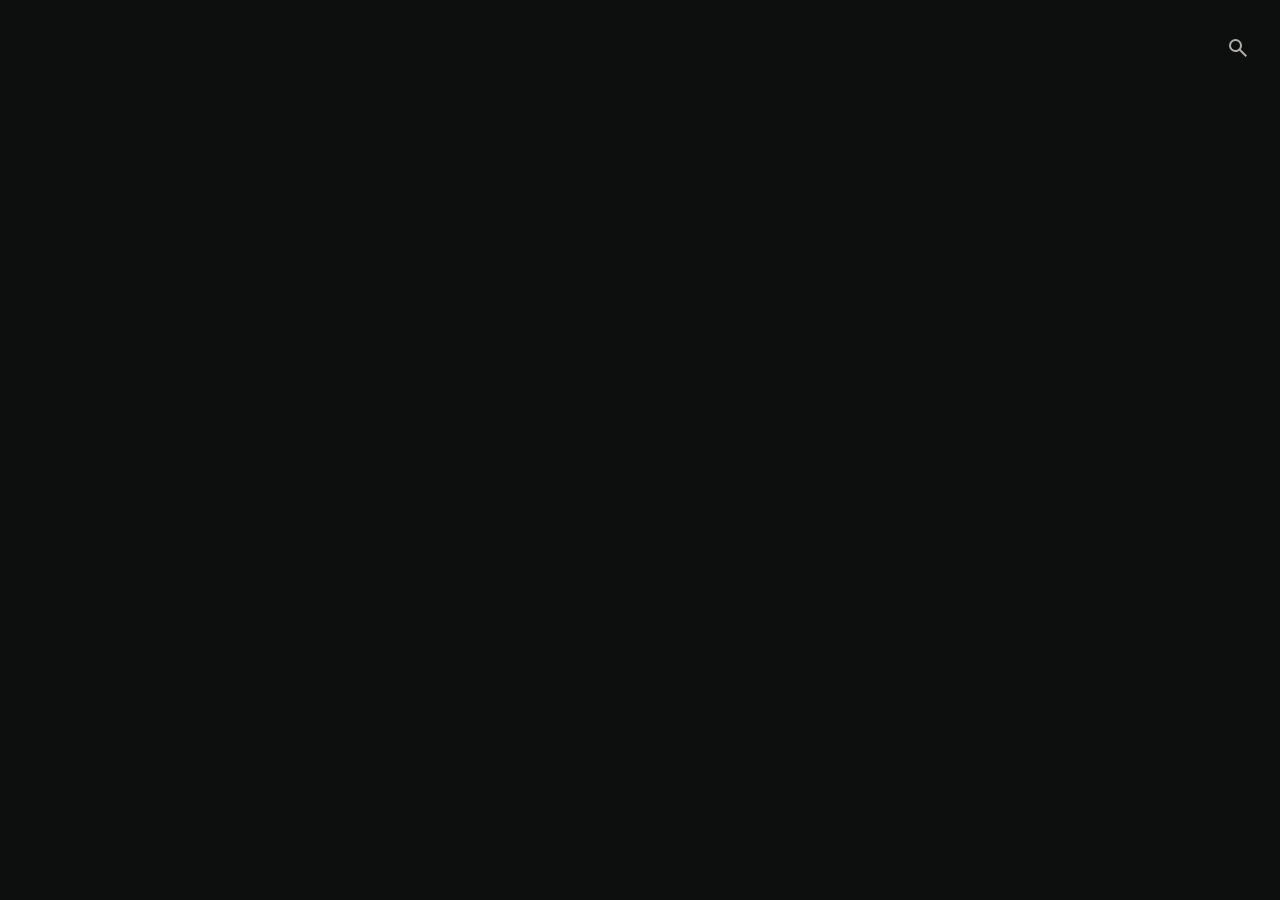
==== src/index.html @ 0e6a684a "Rename project to OhMySwipeDeck" ====
<!DOCTYPE html>

<head>
    <title>OhMySwipeDeck</title>
    <link rel="icon" type="image/png" href="icons/icon16.png" sizes="16x16">
    <link rel="icon" type="image/png" href="icons/icon32.png" sizes="32x32">
    <link rel="icon" type="image/png" href="icons/icon48.png" sizes="48x48">
    <link rel="icon" type="image/png" href="icons/icon96.png" sizes="96x96">
    <meta charset="utf-8">
    <meta content="user-scalable=no, initial-scale=1, maximum-scale=1, minimum-scale=1, width=device-width"
          name="viewport">
    <link href="css/flexCarousel.min.css" rel="stylesheet" type="text/css">
    <link href="css/coloris.min.css" rel="stylesheet" type="text/css">
    <link href="css/index.css" rel="stylesheet" type="text/css">
    <link href="css/settings.css" rel="stylesheet" type="text/css">
</head>

<body>
<!--
<div id="foldersContainer" style="position:absolute; top:0; left:0"><span id="folders"></span><a title="Add Folder" class="tile folderTitle" style="padding-left: 12px; font-size: large; transform: matrix(1, 0, 0, 1, 0, 0);">+</a></div>
-->
<div class="folders" id="foldersContainer">
    <div class="folders-content">
        <div id="folders" class="folders"></div>
    </div>
    <a id="addFolderButton" title="Add Folder">
        <svg id="addFolderIcon" xmlns="http://www.w3.org/2000/svg" viewBox="0 0 24 24" width="24" height="24"><path d="M12.75 2.25a.75.75 0 0 0-1.5 0v9h-9a.75.75 0 0 0 0 1.5h9v9a.75.75 0 0 0 1.5 0v-9h9a.75.75 0 0 0 0-1.5h-9v-9Z"></path></svg>
    </a>
    
    <!-- Header controls container -->
    <div class="header-controls">
        <div class="searchIcon" id="searchBtn">
            <svg xmlns="http://www.w3.org/2000/svg" height="24px" viewBox="0 -960 960 960" width="24px" fill="#e3e3e3"><path d="M784-120 532-372q-30 24-69 38t-83 14q-109 0-184.5-75.5T120-580q0-109 75.5-184.5T380-840q109 0 184.5 75.5T640-580q0 44-14 83t-38 69l252 252-56 56ZM380-400q75 0 127.5-52.5T560-580q0-75-52.5-127.5T380-760q-75 0-127.5 52.5T200-580q0 75 52.5 127.5T380-400Z"/></svg>
        </div>
        
        <div class="settingsIcon" id="settingsBtn">
            <svg class="gear" xmlns="http://www.w3.org/2000/svg" height="24px" viewBox="0 -960 960 960" width="24px" fill="#e3e3e3"><path class="gear" d="M440-120v-240h80v80h320v80H520v80h-80Zm-320-80v-80h240v80H120Zm160-160v-80H120v-80h160v-80h80v240h-80Zm160-80v-80h400v80H440Zm160-160v-240h80v80h160v80H680v80h-80Zm-480-80v-80h400v80H120Z"/></svg>
        </div>
        
        <div id="clock"></div>
    </div>
</div>

<div id="searchContainer" class="expandable-search">
    <div class="search-icon-container">
        <svg class="search-icon-expanded" xmlns="http://www.w3.org/2000/svg" height="24px" viewBox="0 -960 960 960" width="24px" fill="#e3e3e3"><path d="M784-120 532-372q-30 24-69 38t-83 14q-109 0-184.5-75.5T120-580q0-109 75.5-184.5T380-840q109 0 184.5 75.5T640-580q0 44-14 83t-38 69l252 252-56 56ZM380-400q75 0 127.5-52.5T560-580q0-75-52.5-127.5T380-760q-75 0-127.5 52.5T200-580q0 75 52.5 127.5T380-400Z"/></svg>
    </div>
    <input type="text" id="searchInput" data-locale-placeholder="searchPlaceholder" placeholder="Search...">
    <span id="closeSearch" class="searchCloseBtn">&times;</span>
</div>

<!-- swipe deck content injected here -->
<div class="tileContainer" id="tileContainer">

</div>

<!-- context menus -->
<div class="menu" id="contextMenu">
    <ul class="menu-options">
        <li class="menu-option" id="newTab"><svg xmlns="http://www.w3.org/2000/svg" height="18px" viewBox="0 -960 960 960" width="18px" fill="currentColor"><path d="M200-120q-33 0-56.5-23.5T120-200v-560q0-33 23.5-56.5T200-840h280v80H200v560h560v-280h80v280q0 33-23.5 56.5T760-120H200Zm188-212-56-56 372-372H560v-80h280v280h-80v-144L388-332Z"/></svg><span class="menu-label" data-locale="newTab">Open in new tab</span></li>
        <li class="menu-option" id="newBackgroundTab"><span class="menu-icon-spacer"></span><span class="menu-label" data-locale="newBackgroundTab">Open in background tab</span></li>
        <li class="menu-option" id="newWin"><span class="menu-icon-spacer"></span><span class="menu-label" data-locale="newWin">Open in new window</span></li>
        <li class="menu-option" id="newPrivate"><span class="menu-icon-spacer"></span><span class="menu-label" data-locale="newPrivate">Open in new private window</span></li>
        <li class="menu-separator"></li>
        <li class="menu-option" id="edit"><svg xmlns="http://www.w3.org/2000/svg" height="18px" viewBox="0 -960 960 960" width="18px" fill="currentColor"><path d="M200-200h57l391-391-57-57-391 391v57Zm-80 80v-170l528-527q12-11 26.5-17t30.5-6q16 0 31 6t26 18l55 56q12 11 17.5 26t5.5 30q0 16-5.5 30.5T817-647L290-120H120Zm640-584-56-56 56 56Zm-141 85-28-29 57 57-29-28Z"/></svg><span class="menu-label" data-locale="edit">Edit</span></li>
        <li class="menu-option" id="refresh"><svg xmlns="http://www.w3.org/2000/svg" height="18px" viewBox="0 -960 960 960" width="18px" fill="currentColor"><path d="M480-160q-134 0-227-93t-93-227q0-134 93-227t227-93q69 0 132 28.5T720-690v-110h80v280H520v-80h168q-32-56-87.5-88T480-720q-100 0-170 70t-70 170q0 100 70 170t170 70q77 0 139-44t87-116h84q-28 106-114 173t-196 67Z"/></svg><span class="menu-label" data-locale="refresh">Refresh Thumbnails</span></li>
        <li class="menu-separator"></li>
        <li class="menu-option" id="delete"><svg xmlns="http://www.w3.org/2000/svg" height="18px" viewBox="0 -960 960 960" width="18px" fill="currentColor"><path d="M280-120q-33 0-56.5-23.5T200-200v-520h-40v-80h200v-40h240v40h200v80h-40v520q0 33-23.5 56.5T680-120H280Zm400-600H280v520h400v-520ZM360-280h80v-360h-80v360Zm160 0h80v-360h-80v360ZM280-720v520-520Z"/></svg><span class="menu-label" data-locale="delete">Delete</span></li>
    </ul>
</div>

<div class="menu" id="folderMenu">
    <ul class="menu-options">
        <li class="menu-option" id="editFolder"><svg xmlns="http://www.w3.org/2000/svg" height="18px" viewBox="0 -960 960 960" width="18px" fill="currentColor"><path d="M200-200h57l391-391-57-57-391 391v57Zm-80 80v-170l528-527q12-11 26.5-17t30.5-6q16 0 31 6t26 18l55 56q12 11 17.5 26t5.5 30q0 16-5.5 30.5T817-647L290-120H120Zm640-584-56-56 56 56Zm-141 85-28-29 57 57-29-28Z"/></svg><span class="menu-label" data-locale="editFolder">Edit Folder...</span></li>
        <li class="menu-option" id="deleteFolder"><svg xmlns="http://www.w3.org/2000/svg" height="18px" viewBox="0 -960 960 960" width="18px" fill="currentColor"><path d="M280-120q-33 0-56.5-23.5T200-200v-520h-40v-80h200v-40h240v40h200v80h-40v520q0 33-23.5 56.5T680-120H280Zm400-600H280v520h400v-520ZM360-280h80v-360h-80v360Zm160 0h80v-360h-80v360ZM280-720v520-520Z"/></svg><span class="menu-label" data-locale="remove">Remove</span></li>
    </ul>
</div>

<div class="menu" id="settingsMenu">
    <ul class="menu-options">
        <li class="menu-option" id="newDial"><span class="menu-label" data-locale="newDial">New Site...</span></li>
        <li class="menu-option" id="newFolder"><span class="menu-label" data-locale="newFolder">New Folder...</span></li>
        <li class="menu-separator"></li>
        <li class="menu-option" id="openAll"><span class="menu-label" data-locale="openAll">Open all</span></li>
        <li class="menu-separator"></li>
        <li class="menu-option" id="refreshAll"><span class="menu-label" data-locale="refreshAll">Refresh All Thumbnails...</span></li>
        <li class="menu-separator"></li>
        <li class="menu-option" id="openSettings"><span class="menu-label" data-locale="settings">Settings...</span></li>
    </ul>
</div>

<!-- tile modal window -->
<div class="modal" id="tileModal">
    <div class="modal-content" id="tileModalContent">
        <form action="" class="tileForm">
            <div class="formItem"><label data-locale="tileTitle" for="modalTitle">Title</label></div>
            <div class="formItem"><input id="modalTitle" type="text"><div class="inputBorder"></div></div>
            <div class="formItem"><label data-locale="address" for="modalURL">Address</label></div>
            <div class="formItem"><input id="modalURL" type="text"><div class="inputBorder"></div></div>

            <input accept="image/*" class="settingsCtl" id="modalImgFile" type="file">

            <div class="formItem" id="modalImgContainer"></div>

            <div id="imageUrlContainer" class="formItem">
                <input id="modalImageURLInput" type="text" placeholder="Enter Image URL ...">
                <span id="closeImgUrlBtn" class="inputCloseBtn">&times;</span>
                <div class="inputBorder"></div>
                <button id="fetchImageButton" class="actionSecondary" ><svg xmlns="http://www.w3.org/2000/svg" height="24px" viewBox="0 -960 960 960" width="24px" fill="currentColor"><path d="M440-280h80v-160h160v-80H520v-160h-80v160H280v80h160v160Zm40 200q-83 0-156-31.5T197-197q-54-54-85.5-127T80-480q0-83 31.5-156T197-763q54-54 127-85.5T480-880q83 0 156 31.5T763-763q54 54 85.5 127T880-480q0 83-31.5 156T763-197q-54 54-127 85.5T480-80Zm0-80q134 0 227-93t93-227q0-134-93-227t-227-93q-134 0-227 93t-93 227q0 134 93 227t227 93Zm0-320Z"/></svg></button>
            </div>
            
            <div class="buttonContainer" id="modalBtnContainer">
                
                <div class="formItem">
                    <button class="action" id="modalImgBtn">
                        <svg xmlns="http://www.w3.org/2000/svg" height="24px" viewBox="0 -960 960 960" width="24px" fill="#e3e3e3"><path d="M440-320v-326L336-542l-56-58 200-200 200 200-56 58-104-104v326h-80ZM240-160q-33 0-56.5-23.5T160-240v-120h80v120h480v-120h80v120q0 33-23.5 56.5T720-160H240Z"/></svg>
                        <span data-locale="image">Image</span>
                    </button>
                </div>
                <div class="formItem">
                    <button class="action" id="modalImgUrlBtn">
                        <svg xmlns="http://www.w3.org/2000/svg" height="24px" viewBox="0 -960 960 960" width="24px" fill="#e3e3e3"><path d="M440-280H280q-83 0-141.5-58.5T80-480q0-83 58.5-141.5T280-680h160v80H280q-50 0-85 35t-35 85q0 50 35 85t85 35h160v80ZM320-440v-80h320v80H320Zm200 160v-80h160q50 0 85-35t35-85q0-50-35-85t-85-35H520v-80h160q83 0 141.5 58.5T880-480q0 83-58.5 141.5T680-280H520Z"/></svg>
                        <span data-locale="imageURL">Image URL</span>
                    </button>
                </div>
                <div class="formItem">
                    <button class="action" id="modalBgColorPickerBtn" >
                        <svg id="modalBgColorPreview" xmlns="http://www.w3.org/2000/svg" height="24px" viewBox="100 -860 760 760" width="24px" fill="#FFFFFF"><path stroke="#888888" stroke-width="30" d="M480-200q-117 0-198.5-81.5T200-480q0-117 81.5-198.5T480-760q117 0 198.5 81.5T760-480q0 117-81.5 198.5T480-200Z"/></svg>
                        <input class="settingsCtl" id="modalBgColorPickerInput" type="text" data-coloris value="#FFFFFF">
                    <span data-locale="bgColor">BG Color</span>
                    </button>
                    
                </div>
                

            </div> 
            
            <div class="buttonContainer">
                <div class="formItem">
                    <button class="close" data-locale="cancel">Cancel</button>
                </div>
                <div class="formItem ">
                    <button class="save" data-locale="save" id="modalSave">Save</button>
                </div>
            </div>  
        </form>
    </div>
</div>

<!-- create site modal window -->
<div class="modal" id="createDialModal">
    <div class="modal-content" id="createDialModalContent">
        <form action="" class="tileForm">
            <div class="formItem"><label data-locale="address" for="createDialModalURL">Address</label></div>
            <div class="formItem"><input id="createDialModalURL" type="text"></div>
            <div class="formItem"><p style="color:grey;"><em data-locale="captureMessage">This will temporarily open the
                site in a new tab to capture the image</em></p></div>
            <div class="formItem">
                <button class="save" data-locale="addTo" id="createDialModalSave">Add to OhMySwipeDeck</button>
            </div>
            <div class="formItem">
                <button class="close" data-locale="cancel">Cancel</button>
            </div>
        </form>
    </div>
</div>

<!-- create folder modal window -->
<div class="modal" id="createFolderModal">
    <div class="modal-content" id="createFolderModalContent">
        <form action="" class="tileForm">
            <div class="formItem"><label data-locale="name" for="createFolderModalName">Name</label></div>
            <div class="formItem"><input id="createFolderModalName" type="text"></div>
            <div class="formItem">
                <button class="save" data-locale="createFolder" id="createFolderModalSave">Create Folder</button>
            </div>
            <div class="formItem">
                <button class="close" data-locale="cancel">Cancel</button>
            </div>
        </form>
    </div>
</div>

<!-- edit folder modal window -->
<div class="modal" id="editFolderModal">
    <div class="modal-content" id="editFolderModalContent">
        <form action="" class="tileForm">
            <div class="formItem"><label data-locale="name" for="editFolderModalName">Name</label></div>
            <div class="formItem"><input id="editFolderModalName" type="text"></div>
            <div class="formItem">
                <button class="save" data-locale="save" id="editFolderModalSave">Save</button>
            </div>
            <div class="formItem">
                <button class="close" data-locale="cancel">Cancel</button>
            </div>
        </form>
    </div>
</div>

<!-- delete folder modal confirmation window -->
<div class="modal" id="deleteFolderModal">
    <div class="modal-content" id="deleteFolderModalContent">
        <form action="" class="tileForm">
            <div id="deleteFolderModalName"></div>

            <div class="formItem"><br/><label data-locale="confirmDelete">Are you sure you want to permanently remove
                this folder?</label><br/><br/></div>
            <div class="formItem">
                <button class="delete" data-locale="delete" id="deleteFolderModalSave">Delete</button>
            </div>
            <div class="formItem">
                <button class="close" data-locale="cancel">Cancel</button>
            </div>
        </form>
    </div>
</div>

<!-- refresh all thumbnails modal window -->
<div class="modal" id="refreshAllModal">
    <div class="modal-content" id="refreshAllModalContent">

        <div class="formItem" style=" padding: 0 20px;">
            <h3 data-locale="refreshAllTitle">Refresh All Thumbnails?</h3>
            <p data-locale="refreshAllMessage">This will fetch new images for all the items on this page. It may take a while!<br/><br/>Note: This process runs in the background. Screenshots are not taken in this mode.</p>
        </div>

        <div class="formItem">
            <button class="save" data-locale="continue" id="refreshAllModalSave">Continue</button>
        </div>
        <div class="formItem">
            <button class="close" data-locale="cancel">Cancel</button>
        </div>

    </div>
</div>

<!-- import/export modal window -->
<div class="modal" id="importExportModal">
    <div class="modal-content" id="importExportModalContent">
        <form action="" class="tileForm">
            <div id="importExportModalName"><strong data-locale="importExportTitle">Import / Export Settings</strong><span class="close closeBtn">✕</span></div>

            <div class="formItem"><br/><label data-locale="importExport">
                This will backup or restore OhMySwipeDeck settings and thumbnails. Note, all deck items are managed by the
                browser as bookmarks. Make sure they are backed up separately via the bookmarks manager or sync. WARNING:
                Importing will replace your current settings.
            </label><br/><br/><span id="statusMessage"></span><br></div>

            <div class="formItem importExportForm">
                <input type="file" id="importFile" class="settingsCtl" accept="application/json">
                <label for="importFile" class="fileInput button delete" data-locale="import" id="importFileLabel">Import...</label>

            </div>
            <div class="formItem">
                <a id="exportBtn" class="button settingsCtl save disabled" data-locale="export">Export</a>
            </div>
        </form>
    </div>
</div>

<div id="toast">
    <svg height="30px" id="loader-1" viewBox="0 0 50 50" width="30px"
         x="0px" xml:space="preserve" xmlns="http://www.w3.org/2000/svg" y="0px">
  <path d="M25.251,6.461c-10.318,0-18.683,8.365-18.683,18.683h4.068c0-8.071,6.543-14.615,14.615-14.615V6.461z"
        fill="#000"/>
  </svg>
    <span id="toastContent"></span></div>

<!-- settings nav -->
<div class="sidenav" id="sidenav">
    <div class="settings" id="settingsDiv">
        <h1 data-locale="settingsTitle">Settings</h1>

        <button id="closeSettingsBtn" class="closeBtn" title="Close Settings">&times;</button>

        <div class='row'>
            <div class='column'>
                <label data-locale="themeMode">Theme</label>
            </div>
            <div class='column controls'>
                <select class="settingsCtl" id="themeMode" name="themeMode">
                    <option value="system" data-locale="optionThemeSystem">Match system</option>
                    <option value="dark" data-locale="optionThemeDark">Dark</option>
                    <option value="light" data-locale="optionThemeLight">Light</option>
                </select>
            </div>
        </div>

        <div class='row'>
            <div class='column'>
                <label data-locale="wallpaper">Wallpaper</label>
            </div>
            <div class='column controls'>
                <label class="switch">
                    <input checked class="settingsCtl" id="wallpaper" type="checkbox">
                    <span class="slider round settingsCtl"></span>
                </label>
            </div>
        </div>
        <div class='row' id="previewContainer">
            <div class='column'>
            </div>
            <div class='column controls' style="position: relative;">
                <img id="preview" src="#">
                <div id="previewOverlay"></div>
                <input accept="image/*" class="settingsCtl" id="file" type="file">
                <!--<label for="file" class="settingsCtl" data-locale="browse">Browse...</label>-->
                <!--<a id="resetWallpaper" href="#">Reset</a>-->
            </div>
        </div>
        <div id='switchesContainer'>

            <div class='row' id="backgroundColorContainer">
                <div class='column'>
                    <label data-locale="backgroundColor">Background Color</label>
                </div>
                <div class='column controls'>
                    <div id="color-picker-wrapper">
                        <input class="settingsCtl" id="color-picker" type="color">
                    </div>
                </div>
            </div>
            <div class='row'>
                <div class='column'>
                    <label data-locale="textColor">Text Color</label>
                </div>
                <div class='column controls'>
                    <div id="textColor-picker-wrapper">
                        <input class="settingsCtl" id="textColor-picker" type="color">
                    </div>
                </div>
            </div>
            <div class='row'>
                <div class='column'>
                    <label data-locale="dialRatio">Tile Ratio</label>
                </div>
                <div class='column controls'>
                    <select class="settingsCtl" id="dialRatio" name="dialRatio">
                        <option value="square" data-locale="optionSquare">Square</option>
                        <option value="wide" data-locale="optionWide">Wide</option>
                        <option value="flow" data-locale="optionFlow">Flow</option>
                    </select>
                </div>
            </div>
            <div class='row'>
                <div class='column'>
                    <label data-locale="dialSize">Tile Size</label>
                </div>
                <div class='column controls'>
                    <select class="settingsCtl" id="dialSize" name="dialSize">
                        <option value="xx-small" data-locale="optionXXSmall">XX-Small</option>
                        <option value="x-small" data-locale="optionXSmall">X-Small</option>
                        <option value="small" data-locale="optionSmall">Small</option>
                        <option value="medium" data-locale="optionMedium">Medium</option>
                        <option value="large" data-locale="optionLarge">Large</option>
                        <option value="x-large" data-locale="optionXLarge">X-Large</option>
                        <option value="xx-large" data-locale="optionXXLarge">XX-Large</option>
                    </select>
                </div>
            </div>
            <div class='row'>
                <div class='column'>
                    <label data-locale="maxColumns">Max Columns</label>
                </div>
                <div class='column controls'>
                    <select class="settingsCtl" id="maxcols" name="maxcols">
                        <option value="100" data-locale="optionUnlimited">Unlimited</option>
                        <option value="10">10</option>
                        <option value="9">9</option>
                        <option value="8">8</option>
                        <option value="7">7</option>
                        <option value="6">6</option>
                        <option value="5">5</option>
                        <option value="4">4</option>
                        <option value="3">3</option>
                    </select>
                </div>
            </div>
            <div class='row'>
                <div class='column'>
                    <label data-locale="defaultSort">Default Sort</label>
                </div>
                <div class='column controls'>
                    <select class="settingsCtl" id="defaultSort" name="defaultSort">
                        <option value="last" data-locale="optionNewDialsLast">New sites last</option>
                        <option value="first" data-locale="optionNewDialsFirst">New sites first</option>
                    </select>
                </div>
            </div>
            <div class='row'>
                <div class='column'>
                    <label data-locale="defaultOpen">Default Open</label>
                </div>
                <div class='column controls'>
                    <select class="settingsCtl" id="defaultOpen" name="defaultOpen">
                        <option value="current" data-locale="optionOpenCurrent">Current tab</option>
                        <option value="newTab" data-locale="optionOpenNewTab">New tab</option>
                    </select>
                </div>
            </div>
            <div class='row' style="display:none">
                <div class='column'>
                    <label data-locale="largeTiles">Large Tiles</label>
                </div>
                <div class='column controls'>
                    <label class="switch">
                        <input checked class="settingsCtl" id="largeTiles" type="checkbox">
                        <span class="slider round settingsCtl"></span>
                    </label>
                </div>
            </div>
            <div class='row'>
                <div class='column'>
                    <label data-locale="remember">Remember Last Folder</label>
                </div>
                <div class='column controls'>
                    <label class="switch">
                        <input class="settingsCtl" id="rememberFolder" type="checkbox">
                        <span class="slider round settingsCtl"></span>
                    </label>
                </div>
            </div>
            <div class='row'>
                <div class='column'>
                    <label data-locale="clock">Clock</label>
                </div>
                <div class='column controls'>
                    <label class="switch">
                        <input class="settingsCtl" id="showClock" type="checkbox">
                        <span class="slider round settingsCtl"></span>
                    </label>
                </div>
            </div>
            <div class='row'>
                <div class='column'>
                    <label data-locale="labels">Labels</label>
                </div>
                <div class='column controls'>
                    <label class="switch">
                        <input checked class="settingsCtl" id="showTitles" type="checkbox">
                        <span class="slider round settingsCtl"></span>
                    </label>
                </div>
            </div>
            <div class='row'>
                <div class='column'>
                    <label data-locale="addSiteButton">Add Site Button</label>
                </div>
                <div class='column controls'>
                    <label class="switch">
                        <input checked class="settingsCtl" id="showCreateDial" type="checkbox">
                        <span class="slider round settingsCtl"></span>
                    </label>
                </div>
            </div>
            <div class='row'>
                <div class='column'>
                    <label data-locale="addFolderButton">Add Folder Button</label>
                </div>
                <div class='column controls'>
                    <label class="switch">
                        <input class="settingsCtl" id="showFolders" type="checkbox">
                        <span class="slider round settingsCtl"></span>
                    </label>
                </div>
            </div>
            <div class='row'>
                <div class='column'>
                    <label data-locale="settingsButton">Settings Button</label>
                </div>
                <div class='column controls'>
                    <label class="switch">
                        <input class="settingsCtl" id="showSettingsBtn" type="checkbox">
                        <span class="slider round settingsCtl"></span>
                    </label>
                </div>
            </div>
            <div class='row'>
                <div class='column'>
                    <label data-locale="searchButton">Search Button</label>
                </div>
                <div class='column controls'>
                    <label class="switch">
                        <input class="settingsCtl" id="showSearchBtn" type="checkbox">
                        <span class="slider round settingsCtl"></span>
                    </label>
                </div>
            </div>

            <hr>
            <div class='row'>
                <div class='column'>
                <label id="importExportBtn" data-locale="importExportLink" class="settingsCtl settingsLink" >Import and Export...</label>
                    </div>
            </div>
            <div class='row'>
                <div class='column'>
                    <label id="resetSettingsBtn" data-locale="resetSettings" class="settingsCtl settingsLink">Reset Settings</label>
                </div>
            </div>
            <div class='row'>
                <div class='column'>
                    <label id="help" data-locale="help" class="settingsCtl settingsLink" >Help</label>
                </div>
            </div>
        </div>


        <!--
        <hr>
        <div>
            <button id="saveBtn" class="settingsCtl" data-locale="save">Save</button>
        </div>
        <hr>
        <div id="settingsToast" data-locale="saveToast">Settings saved!</div>
        -->
    </div>
</div>

<script src="js/lib/Sortable.min.js"></script>
<script src="js/lib/TweenMax.min.js"></script>
<script src="js/lib/jquery-4.0.0.slim.min.js"></script>
<script src="js/lib/flexCarousel.min.js"></script>
<script src="js/lib/coloris.min.js"></script>
<script src="js/index.js"></script>
</body>
---- src/css/index.css ----
:root {
    --color: #f4f1e8;
    --surface-0: #0d0f0f;
    --surface-1: #141716;
    --surface-2: #1d211f;
    --surface-glass: rgba(22, 25, 23, 0.66);
    --surface-glass-strong: rgba(28, 32, 30, 0.82);
    --line-soft: rgba(244, 241, 232, 0.1);
    --line-bright: rgba(244, 241, 232, 0.2);
    --muted: rgba(244, 241, 232, 0.62);
    --accent: #b9f27d;
    --accent-2: #73d9c7;
    --accent-warm: #c7a879;
    --title-opacity: 1;
    --show-folders: none;
    --create-dial-display: block;
    --clock: none;
    --settings: none;
    --search: block;
    --columns: 100%;
    --image-scaling: contain;
    --dial-width: 178px;
    --dial-height: 118px;
    --dial-margin: 14px; /*todo: oops accidentally bumped this from 12 to 18 */
    --flow-dial-min-width: 112px;
    --flow-dial-max-width: 260px;
    --folder-rail-height: 56px;
    --folder-rail-radius: 28px;
    --folder-rail-padding-x: 0;
    --folder-rail-scroll-padding-x: 5px;
    --folder-tab-height: 38px;
    --folder-tab-radius: 19px;
    --folder-tab-padding-y: 7px;
    --folder-tab-padding-x: 14px;
    --folder-tab-active-height: 46px;
    --folder-tab-active-radius: 23px;
    --folder-tab-active-padding-y: 9px;
    --folder-tab-active-padding-x: 20px;
    --folder-tab-inner-inset: 2px;
    --folder-tab-gap: 5px;
    --folder-control-radius: 19px;
}

body.themeLight {
    --color: #17201b;
    --surface-0: #f4efe6;
    --surface-1: #fffaf1;
    --surface-2: #eadfce;
    --surface-glass: rgba(255, 250, 241, 0.68);
    --surface-glass-strong: rgba(255, 250, 241, 0.86);
    --line-soft: rgba(23, 32, 27, 0.12);
    --line-bright: rgba(23, 32, 27, 0.24);
    --muted: rgba(23, 32, 27, 0.56);
    --accent: #3f7d4e;
    --accent-2: #287d73;
    --accent-warm: #b17749;
    --folder-tab-height: 42px;
    --folder-tab-radius: 21px;
    --folder-tab-padding-y: 8px;
    --folder-tab-padding-x: 16px;
    --folder-tab-active-height: 44px;
    --folder-tab-active-radius: 22px;
    --folder-tab-active-padding-y: 8px;
    --folder-tab-active-padding-x: 18px;
}

/* Apply a smooth transition for the background image */
.thumb {
    transition: background-image 0.5s ease-in-out, background-color 0.5s ease-in-out;
    background-size: cover;
    background-position: center;
  }

.buttonContainer {
    display: flex;
    justify-content: space-between;
    margin: .6em 0;
}


@font-face {
    font-family: 'Noto Sans';
    src: url('../fonts/NotoSans-Regular.woff2') format('woff2');
    font-weight: 400;
    font-style: normal;
    font-display: swap;
}

@font-face {
    font-family: 'Noto Sans';
    src: url('../fonts/NotoSans-Light.woff2') format('woff2');
    font-weight: 300;
    font-style: normal;
    font-display: swap;
}

@font-face {
    font-family: 'Noto Sans';
    src: url('../fonts/NotoSans-Bold.woff2') format('woff2');
    font-weight: 700;
    font-style: normal;
    font-display: swap;
}

@font-face {
    font-family: 'Noto Sans';
    src: url('../fonts/NotoSans-ExtraLight.woff2') format('woff2');
    font-weight: 200;
    font-style: normal;
    font-display: swap;
}

@font-face {
    font-family: 'Noto Sans';
    src: url('../fonts/NotoSans-Medium.woff2') format('woff2');
    font-weight: 500;
    font-style: normal;
    font-display: swap;
}

html, body {
    margin: 0;
    width: 100%;
    height: 100%;
    overflow: hidden;
    display: flex;
    flex-direction: column;
}

body {
    background: var(--surface-0);
    background-size: cover;
    font-family: 'Noto Sans', sans-serif;
    font-size: small;
    -webkit-user-select: none;
    -moz-user-select: none;
    user-select: none;
}

.gradientBackground {
    position: relative;
    overflow: hidden;
    background:
        linear-gradient(rgba(244, 241, 232, 0.026) 1px, transparent 1px),
        linear-gradient(90deg, rgba(244, 241, 232, 0.02) 1px, transparent 1px),
        linear-gradient(135deg, rgba(199, 168, 121, 0.16) 0%, rgba(199, 168, 121, 0.02) 28%, transparent 48%),
        linear-gradient(215deg, rgba(115, 217, 199, 0.14) 0%, rgba(115, 217, 199, 0.02) 34%, transparent 58%),
        linear-gradient(180deg, #171917 0%, #0f1110 48%, #080909 100%);
    background-size: 56px 56px, 56px 56px, 100% 100%, 100% 100%, 100% 100%;
}

.gradientBackground::before {
    content: '';
    position: absolute;
    inset: 0;
    width: 100%;
    height: 100%;
    background:
        linear-gradient(rgba(244, 241, 232, 0.035) 1px, transparent 1px),
        linear-gradient(90deg, rgba(244, 241, 232, 0.025) 1px, transparent 1px);
    background-size: 56px 56px;
    -webkit-mask-image: linear-gradient(180deg, rgba(0, 0, 0, 0.58), rgba(0, 0, 0, 0.18) 68%, transparent);
    mask-image: linear-gradient(180deg, rgba(0, 0, 0, 0.58), rgba(0, 0, 0, 0.18) 68%, transparent);
    opacity: 0.42;
    z-index: -1;
}

.gradientBackground::after {
    content: '';
    position: absolute;
    inset: 0;
    pointer-events: none;
    background:
        repeating-linear-gradient(0deg, rgba(255, 255, 255, 0.018) 0, rgba(255, 255, 255, 0.018) 1px, transparent 1px, transparent 3px),
        linear-gradient(180deg, rgba(255, 255, 255, 0.035), transparent 24%);
    mix-blend-mode: soft-light;
    opacity: 0.32;
    z-index: -1;
}

body.themeLight.gradientBackground {
    background:
        linear-gradient(rgba(23, 32, 27, 0.035) 1px, transparent 1px),
        linear-gradient(90deg, rgba(23, 32, 27, 0.026) 1px, transparent 1px),
        linear-gradient(140deg, rgba(199, 168, 121, 0.3) 0%, rgba(199, 168, 121, 0.08) 28%, transparent 52%),
        linear-gradient(220deg, rgba(115, 217, 199, 0.2) 0%, rgba(115, 217, 199, 0.05) 34%, transparent 60%),
        linear-gradient(180deg, #fff9ee 0%, #f3eadc 50%, #e2d8c9 100%);
    background-size: 56px 56px, 56px 56px, 100% 100%, 100% 100%, 100% 100%;
}

body.themeLight.gradientBackground::before {
    background:
        linear-gradient(rgba(23, 32, 27, 0.03) 1px, transparent 1px),
        linear-gradient(90deg, rgba(23, 32, 27, 0.022) 1px, transparent 1px);
    background-size: 56px 56px;
    -webkit-mask-image: linear-gradient(180deg, rgba(0, 0, 0, 0.22), rgba(0, 0, 0, 0.1) 64%, transparent);
    mask-image: linear-gradient(180deg, rgba(0, 0, 0, 0.22), rgba(0, 0, 0, 0.1) 64%, transparent);
    opacity: 0.8;
}

body.themeLight.gradientBackground::after {
    background:
        repeating-linear-gradient(0deg, rgba(255, 255, 255, 0.18) 0, rgba(255, 255, 255, 0.18) 1px, transparent 1px, transparent 4px),
        linear-gradient(180deg, rgba(255, 255, 255, 0.5), transparent 32%);
    mix-blend-mode: soft-light;
    opacity: 0.58;
}

h1 {
    font-weight: 300;
    font-size: 2.5rem;
}

.helpText {
    font-size: 1.25rem;
    font-weight: 300;
    margin-block-start: 0.5em;
    margin-block-end: 0.5em;
    text-shadow: 1px 1px 2px rgba(0, 0, 0, 0.5); /* Add text shadow */
}

/* total width */
#tileContainer::-webkit-scrollbar {
    background-color: rgba(0,0,0,0.2);
    width: 7px;
}

/* background of the scrollbar except button or resizer */
#tileContainer::-webkit-scrollbar-track {
    background-color: transparent;
}

/* scrollbar itself */
#tileContainer::-webkit-scrollbar-thumb {
    background-color: rgba(255,255,255,0.4);
    border: 10px solid transparent;
}

/* set button(top and bottom of the scrollbar) */
#tileContainer::-webkit-scrollbar-button {
    display:none;
}

#tileContainer {
    flex-grow: 1;
    display: flex;
    justify-content: center;
    align-items: center;
    transition: opacity 150ms ease-in;
    overflow-x: hidden;
    overflow-y: auto;
    scrollbar-color: rgba(255,255,255,0.4) rgba(0,0,0,0.2);
    scrollbar-width: thin;
}

@media (max-width: 768px) {
    #tileContainer {
        padding: 0 2px;
    }
}

@media (min-width: 769px) and (max-width: 1920px) {
    #tileContainer {
        padding: 0 10px;
    }
}

@media (min-width: 1921px) and (max-width: 2560px) {
    #tileContainer {
        padding: 0 20px;
    }
}

@media (min-width: 2561px) {
    #tileContainer {
        padding: 0 40px;
    }
}

.container {
    display: flex;
    flex-wrap: wrap;
    align-items: center;
    align-content: safe center;
    justify-content: center;
    min-height: calc(100% - 78px);
    max-width: var(--columns);
    margin: auto;
    opacity: 0;
    transition: opacity 240ms;
}

#noBookmarks {
    justify-content: center;
    align-items: center;
    text-align: center;
    padding: 0 100px;
    color: var(--color);
    width: 100%;
    z-index: 0;
}

.default-content.helpText.cta {
    display: flex;
    align-items: center;
    justify-content: center;
    margin-top: 40px;
    font-weight: 400;
    opacity: 0.8;
}

.default-content.helpText.cta:hover {
    opacity: 1;
    transition: opacity 160ms ease;
}

.default-content.helpText.cta svg {
    margin-right: 8px; /* Adjust the spacing as needed */
    vertical-align: middle;
}

.cta-container {
    display: flex;
    gap: 40px;
    justify-content: center;
    align-items: center;
}

.hide {
    opacity: 0;
}

.folderTitle {
    --folder-title-radius: var(--folder-tab-radius);
    position: relative;
    isolation: isolate;
    display: inline-flex;
    align-items: center;
    justify-content: center;
    box-sizing: border-box;
    min-height: var(--folder-tab-height);
    opacity: 0.74;
    font-weight: 700;
    line-height: 1.1;
    letter-spacing: 0;
    transition: padding 180ms ease, margin 180ms ease, opacity 180ms ease, color 180ms ease, border-color 180ms ease, background 180ms ease, box-shadow 180ms ease, transform 180ms ease;
    padding: var(--folder-tab-padding-y) var(--folder-tab-padding-x);
    margin: 0 var(--folder-tab-gap);
    border: 1px solid transparent;
    border-radius: var(--folder-title-radius);
    overflow: hidden;
    white-space: nowrap;
    color: color-mix(in srgb, var(--color) 82%, transparent);
    flex: 0 0 auto;
    scroll-snap-align: center;
}

.folderTitle::before,
.folderTitle::after {
    content: "";
    position: absolute;
    pointer-events: none;
    opacity: 0;
    transition: opacity 180ms ease, transform 220ms ease, filter 220ms ease;
}

.folderTitle::before {
    inset: var(--folder-tab-inner-inset);
    z-index: 0;
    border-radius: calc(var(--folder-title-radius) - var(--folder-tab-inner-inset));
    background:
        radial-gradient(120% 92% at 24% 18%, rgba(255, 255, 255, 0.72), transparent 31%),
        radial-gradient(110% 78% at 76% 24%, rgba(255, 255, 255, 0.32), transparent 36%),
        linear-gradient(180deg, rgba(255, 255, 255, 0.32), rgba(255, 255, 255, 0.09) 48%, rgba(255, 255, 255, 0.24));
    border: 1px solid rgba(255, 255, 255, 0.22);
    box-shadow:
        inset 0 1px 2px rgba(255, 255, 255, 0.62),
        inset 0 -18px 26px rgba(255, 255, 255, 0.11);
}

.folderTitle::after {
    z-index: 1;
    top: 4px;
    left: 13%;
    right: 13%;
    height: 42%;
    border-radius: calc(var(--folder-title-radius) - 8px);
    background:
        radial-gradient(closest-side at 28% 36%, rgba(255, 255, 255, 0.88), transparent 74%),
        linear-gradient(180deg, rgba(255, 255, 255, 0.55), rgba(255, 255, 255, 0));
    filter: blur(7px);
    transform: translateY(-5px) scaleX(0.9);
}

.folderTitleText {
    position: relative;
    display: inline-block;
    z-index: 3;
}

.folderTitle:hover {
    opacity: 1;
    color: var(--color);
    background: color-mix(in srgb, var(--color) 8%, transparent);
    border-color: color-mix(in srgb, var(--color) 16%, transparent);
}

/* Keep folder targets stable while dragging; large hitboxes make Sortable feel detached. */
.folders-drag-active .folderTitle,
.folderRailDragging .folderTitle {
    transition: opacity 120ms ease, color 120ms ease, border-color 120ms ease, background 120ms ease, box-shadow 120ms ease, transform 120ms ease;
}

/* The specific folder title being hovered gets a brighter highlight */
.folders-drag-active .folderTitle.drag-hover {
    opacity: 1;
    transform: translateY(-1px) scale(1.04);
    background:
        linear-gradient(115deg, rgba(255, 255, 255, 0.22), rgba(255, 255, 255, 0.08)),
        var(--surface-glass);
    border-color: var(--line-bright);
    box-shadow:
        inset 0 1px 0 rgba(255, 255, 255, 0.34),
        0 14px 34px rgba(0, 0, 0, 0.22);
}

.activeFolder,
.scrubPreviewFolder {
    --folder-title-radius: var(--folder-tab-active-radius);
    opacity: 1;
    color: #ffffff;
    padding: var(--folder-tab-active-padding-y) var(--folder-tab-active-padding-x);
    min-height: var(--folder-tab-active-height);
    transform: none;
    background:
        linear-gradient(115deg, rgba(255, 255, 255, 0.34), rgba(255, 255, 255, 0.11) 46%, rgba(255, 255, 255, 0.24)),
        rgba(255, 255, 255, 0.16);
    border-color: rgba(255, 255, 255, 0.44);
    box-shadow:
        inset 0 1px 0 rgba(255, 255, 255, 0.68),
        inset 0 -2px 0 rgba(255, 255, 255, 0.24),
        inset 0 -26px 34px rgba(255, 255, 255, 0.1),
        0 1px 0 rgba(255, 255, 255, 0.18),
        0 18px 44px rgba(0, 0, 0, 0.22);
    -webkit-backdrop-filter: blur(22px) saturate(185%) brightness(1.08);
    backdrop-filter: blur(22px) saturate(185%) brightness(1.08);
    text-shadow: 0 1px 10px rgba(0, 0, 0, 0.16);
}

.activeFolder::before,
.activeFolder::after,
.scrubPreviewFolder::before,
.scrubPreviewFolder::after {
    opacity: 1;
}

.activeFolder::after,
.scrubPreviewFolder::after {
    transform: translateY(0) scaleX(1);
}

.folderRailScrubbing .activeFolder:not(.scrubPreviewFolder) {
    opacity: 0.72;
    color: color-mix(in srgb, var(--color) 78%, transparent);
}

.folderRailScrubbing .activeFolder:not(.scrubPreviewFolder)::before,
.folderRailScrubbing .activeFolder:not(.scrubPreviewFolder)::after {
    opacity: 0.72;
}

@supports not ((-webkit-backdrop-filter: blur(1px)) or (backdrop-filter: blur(1px))) {
    .activeFolder,
    .scrubPreviewFolder {
        background: rgba(255, 255, 255, 0.28);
    }
}

#deleteFolderModalName {
    font-weight: bold;
}

.tile {
    width: var(--dial-width);
    height: var(--dial-height);
    border-radius: 7px;
    margin: var(--dial-margin);
    will-change: transform;
    /*transition: width 240ms ease-in-out, height 300ms ease-in-out;*/
}

.tile:hover {

}

.tile-main {
    width: 100%;
    height: 100%;
    border-radius: inherit;
}

.tile-content {
    width: 100%;
    height: var(--dial-content-height);
    border-color: transparent;
    border-radius: inherit;
    background-origin: content-box;
    background-position: 50%;
    background-repeat: no-repeat;
    background-size: var(--image-scaling);
}

.tile-content.favicon-thumb {
    background-color: color-mix(in srgb, var(--color) 8%, transparent);
    background-size: clamp(20px, calc(var(--dial-width) * 0.26), 56px);
    box-shadow:
        inset 0 0 0 1px color-mix(in srgb, var(--color) 8%, transparent),
        inset 0 18px 36px rgba(255, 255, 255, 0.03);
}

.tile-title {
    opacity: var(--title-opacity);
    text-align: center;
    white-space: nowrap;
    overflow: hidden;
    text-overflow: ellipsis;
    padding: 5px 10px 0 10px;
    transition: opacity 160ms ease;
}

.createDial {
    width: var(--dial-width);
    height: var(--dial-height);
    border-radius: 12px;
    margin: var(--dial-margin);
    display: var(--create-dial-display);
    z-index: 1;
}

.createDial-content {
    background-image: url('../img/createDial.svg');
    background-size: contain;
    border: 1px dotted var(--color);
    opacity: 0.6;
    transition: 160ms ease;
}

.createDial-content:hover {
    opacity: 1;
}

.flowDial #tileContainer {
    justify-content: flex-start;
    align-items: flex-start;
    padding-top: clamp(52px, 11vh, 124px);
    padding-left: clamp(22px, 7vw, 132px);
    padding-right: 28px;
}

.flowDial .container {
    align-content: flex-start;
    align-items: flex-start;
    justify-content: flex-start;
    min-height: auto;
    width: min(980px, calc(100vw - 56px));
    max-width: min(980px, calc(100vw - 56px));
    margin: 0;
    gap: 8px;
}

.flowDial .tile {
    width: fit-content;
    min-width: var(--flow-dial-min-width);
    max-width: var(--flow-dial-max-width);
    height: var(--dial-height);
    margin: var(--dial-margin);
    border-radius: 5px;
    flex: 0 1 auto;
    background:
        linear-gradient(180deg, rgba(255, 255, 255, 0.09), rgba(255, 255, 255, 0.015)),
        rgba(11, 11, 22, 0.62);
    border: 1px solid rgba(255, 255, 255, 0.08);
    box-shadow:
        inset 0 1px 0 rgba(255, 255, 255, 0.08),
        0 8px 22px rgba(0, 0, 0, 0.18);
    -webkit-backdrop-filter: blur(14px) saturate(130%);
    backdrop-filter: blur(14px) saturate(130%);
    overflow: hidden;
    transition: transform 160ms ease, background 160ms ease, border-color 160ms ease, box-shadow 160ms ease;
}

.flowDial .tile:hover {
    transform: translateY(-1px);
    background:
        linear-gradient(180deg, rgba(255, 255, 255, 0.12), rgba(255, 255, 255, 0.03)),
        rgba(18, 18, 34, 0.76);
    border-color: rgba(255, 255, 255, 0.14);
    box-shadow:
        inset 0 1px 0 rgba(255, 255, 255, 0.12),
        0 12px 26px rgba(0, 0, 0, 0.24);
}

.flowDial .tile-main {
    display: flex;
    align-items: center;
    gap: 12px;
    width: auto;
    max-width: 100%;
    padding: 0 17px;
    box-sizing: border-box;
}

.flowDial .tile-content {
    width: 20px;
    height: 20px;
    flex: 0 0 20px;
    border-radius: 4px;
    background-color: rgba(255, 255, 255, 0.1);
    box-shadow: inset 0 0 0 1px rgba(255, 255, 255, 0.12);
    filter: saturate(1.08) brightness(1.12);
}

.flowDial .tile-content.favicon-thumb {
    background-size: 20px 20px;
    box-shadow: none;
}

.flowDial .tile-title {
    flex: 0 1 auto;
    min-width: 0;
    max-width: calc(var(--flow-dial-max-width) - 64px);
    padding: 0;
    text-align: left;
    font-size: 14px;
    font-weight: 600;
    line-height: 1;
    letter-spacing: 0;
    color: color-mix(in srgb, var(--color) 74%, transparent);
    white-space: nowrap;
    overflow: hidden;
    text-overflow: ellipsis;
}

body.themeLight .activeFolder,
body.themeLight .scrubPreviewFolder {
    color: #151b17;
    background:
        radial-gradient(110% 120% at 22% 6%, rgba(255, 255, 255, 0.96), transparent 40%),
        radial-gradient(78% 92% at 80% 100%, rgba(209, 151, 66, 0.16), transparent 58%),
        linear-gradient(180deg, rgba(255, 255, 255, 0.84), rgba(246, 236, 217, 0.68)),
        linear-gradient(135deg, rgba(232, 213, 180, 0.56), rgba(250, 240, 221, 0.42)),
        rgba(255, 250, 241, 0.9);
    border-color: rgba(160, 116, 52, 0.38);
    box-shadow:
        inset 0 1px 0 rgba(255, 255, 255, 0.9),
        inset 0 -1px 0 rgba(160, 116, 52, 0.12),
        inset 0 -20px 30px rgba(177, 124, 48, 0.055),
        0 1px 0 rgba(255, 255, 255, 0.78),
        0 0 0 3px rgba(255, 255, 255, 0.42),
        0 0 0 5px rgba(200, 151, 80, 0.16),
        0 14px 30px rgba(172, 118, 42, 0.14);
    text-shadow: 0 1px 0 rgba(255, 255, 255, 0.58);
}

body.themeLight .activeFolder::before,
body.themeLight .scrubPreviewFolder::before {
    background:
        radial-gradient(100% 80% at 24% 18%, rgba(255, 255, 255, 0.82), transparent 34%),
        radial-gradient(92% 80% at 78% 18%, rgba(255, 226, 174, 0.32), transparent 40%),
        linear-gradient(180deg, rgba(255, 255, 255, 0.48), rgba(255, 252, 244, 0.18) 48%, rgba(178, 122, 41, 0.065));
    border-color: rgba(255, 255, 255, 0.68);
    box-shadow:
        inset 0 1px 2px rgba(255, 255, 255, 0.72),
        inset 0 -18px 26px rgba(172, 113, 32, 0.055);
}

body.themeLight .activeFolder .folderTitleText::after,
body.themeLight .scrubPreviewFolder .folderTitleText::after {
    content: '';
    position: absolute;
    left: 50%;
    bottom: -8px;
    width: 18px;
    height: 3px;
    border-radius: 999px;
    transform: translateX(-50%);
    background: linear-gradient(90deg, rgba(184, 124, 41, 0), rgba(184, 124, 41, 0.88), rgba(184, 124, 41, 0));
    box-shadow:
        0 0 10px rgba(190, 126, 38, 0.34),
        0 0 1px rgba(121, 78, 25, 0.4);
}

body.themeLight.folderRailScrubbing .scrubPreviewFolder {
    box-shadow:
        inset 0 1px 0 rgba(255, 255, 255, 0.92),
        inset 0 -1px 0 rgba(160, 116, 52, 0.13),
        inset 0 -20px 30px rgba(177, 124, 48, 0.06),
        0 1px 0 rgba(255, 255, 255, 0.8),
        0 0 0 3px rgba(255, 255, 255, 0.46),
        0 0 0 7px rgba(200, 151, 80, 0.2),
        0 16px 34px rgba(172, 118, 42, 0.18);
}

body.themeLight.folderRailScrubbing .activeFolder:not(.scrubPreviewFolder) {
    border-color: rgba(183, 158, 116, 0.14);
    box-shadow:
        inset 0 1px 0 rgba(255, 255, 255, 0.72),
        inset 0 -1px 0 rgba(183, 158, 116, 0.045),
        0 8px 22px rgba(172, 138, 91, 0.045),
        0 0 0 1px rgba(255, 255, 255, 0.24);
}

body.themeLight.flowDial .tile {
    background:
        linear-gradient(180deg, rgba(255, 255, 255, 0.62), rgba(255, 255, 255, 0.25)),
        rgba(255, 250, 241, 0.68);
    border-color: rgba(23, 32, 27, 0.1);
    box-shadow:
        inset 0 1px 0 rgba(255, 255, 255, 0.82),
        0 10px 28px rgba(92, 75, 52, 0.14);
}

body.themeLight.flowDial .tile:hover {
    background:
        linear-gradient(180deg, rgba(255, 255, 255, 0.78), rgba(255, 255, 255, 0.36)),
        rgba(255, 250, 241, 0.84);
    border-color: rgba(23, 32, 27, 0.16);
    box-shadow:
        inset 0 1px 0 rgba(255, 255, 255, 0.9),
        0 14px 34px rgba(92, 75, 52, 0.18);
}

body.themeLight.flowDial .tile-content {
    background-color: rgba(23, 32, 27, 0.08);
    box-shadow: inset 0 0 0 1px rgba(23, 32, 27, 0.08);
}

.flowDial .createDial {
    width: 48px;
    min-width: 48px;
    max-width: 48px;
    display: var(--create-dial-display);
}

.flowDial .createDial .tile-main {
    justify-content: center;
    padding: 0;
}

.flowDial .createDial-content {
    width: 18px;
    height: 18px;
    flex-basis: 18px;
    background-size: 18px 18px;
    border: 0;
    opacity: 0.72;
    box-shadow: none;
}

@media (max-width: 768px) {
    .flowDial #tileContainer {
        padding-top: 48px;
        padding-left: 18px;
        padding-right: 18px;
    }

    .flowDial .container {
        max-width: 100%;
    }
}

a {
    text-decoration: none;
    color: var(--color);
    outline: 0;
}

.selected {
    visibility: hidden;
}

.folderSortGhost {
    visibility: hidden;
    opacity: 0;
}

.folderSortChosen {
    opacity: 0.92;
}

.folderRailDragging .folderSortChosen:not(.folderSortFallback),
.folderRailDragging .folderSortGhost:not(.folderSortFallback) {
    visibility: hidden;
    opacity: 0;
}

.dragging {
    opacity: 1 !important;
}

.folderSortFallback {
    opacity: 0.96 !important;
    position: fixed !important;
    margin: 0 !important;
    transform: none !important;
    will-change: left, top;
}

.menu {
    visibility: hidden;
    opacity: 0;
    position: fixed;
    z-index: 2;
    background-color: var(--surface-glass-strong);
    color: var(--color);
    border: 1px solid var(--line-soft);
    border-radius: 8px;
    box-shadow: 0 18px 48px rgba(0, 0, 0, 0.42);
    -webkit-backdrop-filter: blur(18px) saturate(140%);
    backdrop-filter: blur(18px) saturate(140%);
    transition: visibility 0s, opacity 160ms ease;
}
.menu-options {
    list-style: none;
    padding: 0;
    margin: 10px 0 10px 0;
}
.menu-separator {
    padding: 5px;
}
.menu-option {
    cursor: default;
    padding: 5px 25px 5px 15px;
    display: flex;
    align-items: center;
    gap: 10px;
    white-space: nowrap;
}
.menu-option svg {
    flex-shrink: 0;
    opacity: 0.7;
}
.menu-icon-spacer {
    display: inline-block;
    width: 18px;
    flex-shrink: 0;
}
.menu-option:hover {
    background-color: rgba(244, 241, 232, 0.08);
}

.modal {
    transform: translateX(100%);
    opacity: 0;
    display: flex;
    align-items: center;
    justify-content: center;
    position: fixed;
    z-index: 2;
    left: 0;
    top: 0;
    width: 100%;
    height: 100%;
    overflow: hidden;
    background-color: rgba(4, 5, 5, 0.68);
    transition: opacity 150ms;
}

/* Modal Content */
.modal-content {
    transform: scale(0.8);
    opacity: 0;
    background-color: var(--surface-glass-strong);
    color: var(--color);
    border: 1px solid var(--line-soft);
    border-radius: 6px;
    padding: 5px;
    width: 420px;
    box-shadow: 0 48px 70px rgba(0, 0, 0, 0.38);
    -webkit-backdrop-filter: blur(18px) saturate(145%);
    backdrop-filter: blur(18px) saturate(145%);
    transition: 160ms;
}

.modal-content p {
    white-space: pre-line;
}

.modalImg-item {
    height: 180px;
}

#modalImgContainer {
    padding-bottom: 1em;
}

.modal [type="file"] {
    height: 0;
    overflow: hidden;
    width: 0;
}

.modal [type="file"]:focus {
    outline: none;
}

.modal .imageUploadContainer {
    padding: .4em .4em 1em .4em;
}

.modal .modalImgBtn:hover {
    transition: 200ms ease;
    color: gold;
}

.importExportForm [type="file"] {
    display: none;
}

.modal [type="file"] + label {
    border: none;
    color: var(--color);
    cursor: default;
    display: inline-block;
    outline: none;
    position: relative;
    transition: all 160ms;
    vertical-align: middle;
    width: 100%;
    padding: 0.6em;
    text-align: center;
}

.modal [type="file"] + label:hover {
    background-color: rgba(185, 242, 125, 0.18);
}

#statusMessage {
    color: var(--accent);
    font-weight: bold;
}

.closeBtn {
    color: #ccc;
    float: right;
    font-size: large;
}

.closeBtn:hover,
.closeBtn:focus {
    color: #fff;
    text-decoration: none;
}

.button {
    border: none;
    color: var(--color);
    cursor: default;
    display: inline-block;
    outline: none;
    position: relative;
    transition: all 160ms;
    vertical-align: middle;
    width: 100%;
    padding: 0.6em;
    text-align: center;
    border-radius: 6px;
}

.disabled {
    opacity: 0.5;
    pointer-events: none;
}

.tileForm {
    padding: .6em;
}

.formItem {
    width: 100%;
    padding: .4em;
}

.formItem > input,
.formItem > textarea,
.formItem > button {
    padding: .6em;
    width: 100%;
    border-radius: 6px;
}

.formItem > button {
    color: var(--color);
    border: none;
}

.formItem > label {

}

.formItem > .action {
    position: relative; /* Ensure the pseudo-element is positioned correctly */
    background-color: var(--surface-1);
}

.formItem > .actionSecondary {
    background-color: var(--surface-1);
}

#modalBgColorPickerInput {
    position: fixed;
    width: 0;
    height: 0;
    border: none;
    opacity: 0;
    padding: 0;
}

.formItem > .action::after {
    content: '';
    display: block;
    position: absolute;
    bottom: 0;
    left: 0;
    width: 100%;
    border-bottom: 2px solid var(--accent);
    transform: scaleX(0);
    transition: transform 200ms;
    transform-origin: 50% 50%;
}

.formItem > button {
    display: flex;
    align-items: center;
    justify-content: center;
    color: var(--color);
    border: none;
}

.formItem > button svg {
    margin-right: 5px;
    vertical-align: middle;
}

.formItem > .save {
    background-color: #3e5b3b;
    color: #f6ffe8;
}

.formItem > .delete {
    background-color: #6a342f;
}

.formItem > .close {
    background-color: var(--surface-2);
}

.formItem > .save:hover {
    background-color: #507447;
}


.formItem > .action:hover::after {
    transform: scaleX(1);
}

.formItem > .close:hover {
    background-color: #2b302c
}

input {
    border: 1px solid var(--line-soft);
    outline: none;
    background-color: color-mix(in srgb, var(--color) 6%, transparent);
    color: var(--color);
    font-size: medium;
}

input:focus + .inputBorder, .expand:focus .inputBorder {
    transform: scaleX(1);
  }

.inputBorder {
    border-top: 1px solid var(--accent);
    margin: 0 2px 0 2px;
    transform: scaleX(0);
    transition: transform 200ms;
    transform-origin:  50% 50%;
}

.inputCloseBtn {
    position: absolute;
    right: 64px;
    top: 50%;
    transform: translateY(-50%);
    font-size: 18px;
    color: #999;
    cursor: default;
}

.inputCloseBtn:hover {
    color: #ccc;
}

#imageUrlContainer {
    display: none;
    align-items: center;
    justify-content: center;
    position: relative;
}

#fetchImageButton {
    flex: 0 0 26px; /* Make the button 25% of the container's width */
}

#fetchImageButton svg {
    fill: var(--accent);
    opacity: 0.8;
    transition: all 0.3s ease;
}

#fetchImageButton:hover svg {
    opacity: 1;
    transition: all 0.3s ease;
}


/* overrides */
.fc-slide {
    padding: 0;
}

.fc-slide img {
    max-height: 180px;
    max-width: 100%;
}

.fc-image img, .fc-image picture {
    max-height: 180px;
    max-width: 100%;
}

.fc-arrows .fc-next.fc-is-active .fc-icon, .fc-arrows .fc-prev.fc-is-active .fc-icon {
    background-color: var(--surface-glass-strong);
    color: rgba(244, 241, 232, 0.78);
}

.fc-arrows .fc-prev.fc-is-active:hover .fc-icon, .fc-arrows .fc-next.fc-is-active:hover .fc-icon {
    color: #fff;
}

.fc.fc-circles.fc-circles-overlay .fc-circles {
    position: unset !important;
}

.sidenav {
    height: 100%; /* 100% Full-height */
    width: 320px; /* 0 width - change this with JavaScript */
    position: fixed; /* Stay in place */
    transform: translateX(100%);
    z-index: 3; /* Stay on top */
    top: 0; /* Stay at the top */
    right: 0;
    background: var(--surface-glass-strong);
    border-left: 1px solid var(--line-soft);
    box-shadow: -24px 0 70px rgba(0, 0, 0, 0.28);
    -webkit-backdrop-filter: blur(20px) saturate(140%);
    backdrop-filter: blur(20px) saturate(140%);
    overflow-x: hidden; /* Disable horizontal scroll */
    transition: 360ms; /* 0.5 second transition effect to slide in the sidenav */
    color: var(--color);
    display: none;
    justify-content: center;
}

#foldersContainer {
    position: relative;
    box-sizing: border-box;
    width: 100%;
    padding: 20px 30px; /*todo: nuke this when no folders are present so visually the dials appear centered */
    display: grid;
    grid-template-columns: minmax(0, 1fr) auto auto;
    justify-items: stretch;
    align-items: center;
    gap: 10px;
    overflow: hidden;
}

body.themeLight.folderRailScrubbing #foldersContainer::after,
body.themeLight.folderRailDragging #foldersContainer::after,
body.themeLight #foldersContainer.folders-drag-active::after {
    content: '';
    position: absolute;
    left: 28px;
    right: 28px;
    bottom: 18px;
    height: 1px;
    pointer-events: none;
    background: linear-gradient(90deg, transparent, rgba(201, 177, 136, 0.24), rgba(255, 255, 255, 0.42), rgba(201, 177, 136, 0.16), transparent);
    box-shadow: 0 0 16px rgba(192, 155, 102, 0.055);
    opacity: 0.64;
}

/* when the folders header is empty add padding to tileContainer so deck items appear visually centered  */
body:not(:has(.folderTitle)) #tileContainer {
    padding-bottom: 82px; /* counters foldersContainer height */
}

.folders-content {
    display: flex;
    grid-column: 1;
    justify-self: center;
    position: relative;
    isolation: isolate;
    box-sizing: border-box;
    width: fit-content;
    max-width: 100%;
    height: var(--folder-rail-height);
    flex: 0 0 auto;
    flex-wrap: nowrap;
    align-items: center;
    min-width: 0;
    overflow-x: auto;
    overflow-y: hidden;
    overscroll-behavior-x: contain;
    padding-inline: var(--folder-rail-padding-x);
    scroll-padding-inline: var(--folder-rail-scroll-padding-x);
    scroll-snap-type: x proximity;
    scrollbar-width: none;
    border: 1px solid color-mix(in srgb, var(--color) 10%, transparent);
    border-radius: var(--folder-rail-radius);
    background:
        radial-gradient(120% 180% at 50% 0%, rgba(255, 255, 255, 0.16), transparent 40%),
        linear-gradient(180deg, color-mix(in srgb, var(--color) 7%, transparent), transparent 74%),
        color-mix(in srgb, var(--surface-glass-strong) 72%, transparent);
    box-shadow:
        inset 0 1px 0 rgba(255, 255, 255, 0.12),
        inset 0 -1px 0 rgba(255, 255, 255, 0.04),
        0 14px 38px rgba(0, 0, 0, 0.1);
    -webkit-backdrop-filter: blur(22px) saturate(160%);
    backdrop-filter: blur(22px) saturate(160%);
    transition: background 180ms ease, border-color 180ms ease, box-shadow 180ms ease;
    -webkit-mask-image: linear-gradient(90deg, transparent, #000 28px, #000 calc(100% - 28px), transparent);
    mask-image: linear-gradient(90deg, transparent, #000 28px, #000 calc(100% - 28px), transparent);
}

.folders-content::after {
    content: '';
    position: absolute;
    inset: 1px;
    border-radius: calc(var(--folder-rail-radius) - 1px);
    pointer-events: none;
    z-index: 0;
    background:
        linear-gradient(180deg, rgba(255, 255, 255, 0.18), transparent 42%),
        radial-gradient(80% 70% at 50% 0%, rgba(255, 255, 255, 0.2), transparent 58%);
    opacity: 0.52;
}

.folders-content > * {
    position: relative;
    z-index: 1;
}

.folderRailAtStart .folders-content {
    -webkit-mask-image: linear-gradient(90deg, #000, #000 calc(100% - 28px), transparent);
    mask-image: linear-gradient(90deg, #000, #000 calc(100% - 28px), transparent);
}

.folderRailAtEnd .folders-content {
    -webkit-mask-image: linear-gradient(90deg, transparent, #000 28px, #000);
    mask-image: linear-gradient(90deg, transparent, #000 28px, #000);
}

.folderRailAtStart.folderRailAtEnd .folders-content {
    -webkit-mask-image: none;
    mask-image: none;
}

.folderRailScrubbing .folders-content,
.folderRailDragging .folders-content,
.folders-drag-active .folders-content {
    background:
        radial-gradient(120% 180% at 50% 0%, rgba(255, 255, 255, 0.22), transparent 42%),
        linear-gradient(180deg, color-mix(in srgb, var(--color) 10%, transparent), transparent 70%),
        color-mix(in srgb, var(--surface-glass-strong) 86%, transparent);
    border-color: var(--line-bright);
    box-shadow:
        inset 0 1px 0 rgba(255, 255, 255, 0.18),
        inset 0 -1px 0 rgba(255, 255, 255, 0.08),
        0 18px 44px rgba(0, 0, 0, 0.16);
    -webkit-backdrop-filter: blur(24px) saturate(175%);
    backdrop-filter: blur(24px) saturate(175%);
}

body.themeLight .folders-content {
    border-color: rgba(183, 158, 116, 0.14);
    background:
        radial-gradient(120% 180% at 50% 0%, rgba(255, 255, 255, 0.58), transparent 42%),
        linear-gradient(180deg, rgba(255, 255, 255, 0.5), rgba(246, 240, 228, 0.34) 72%),
        rgba(251, 247, 239, 0.62);
    box-shadow:
        inset 0 1px 0 rgba(255, 255, 255, 0.72),
        inset 0 -1px 0 rgba(183, 158, 116, 0.055),
        0 12px 34px rgba(172, 138, 91, 0.06);
}

body.themeLight .folders-content::after {
    background:
        linear-gradient(180deg, rgba(255, 255, 255, 0.52), transparent 46%),
        radial-gradient(80% 70% at 50% 0%, rgba(255, 255, 255, 0.48), transparent 62%);
    opacity: 0.56;
}

body.themeLight.folderRailScrubbing .folders-content,
body.themeLight.folderRailDragging .folders-content,
body.themeLight .folders-drag-active .folders-content {
    border-color: rgba(183, 158, 116, 0.2);
    background:
        radial-gradient(120% 180% at 50% 0%, rgba(255, 255, 255, 0.68), transparent 42%),
        linear-gradient(180deg, rgba(255, 255, 255, 0.62), rgba(246, 240, 228, 0.44) 72%),
        rgba(251, 247, 239, 0.74);
    box-shadow:
        inset 0 1px 0 rgba(255, 255, 255, 0.84),
        inset 0 -1px 0 rgba(183, 158, 116, 0.075),
        0 16px 38px rgba(172, 138, 91, 0.075);
}

.folderRailDragging .folders-content {
    scroll-snap-type: none;
}

.folders-content::-webkit-scrollbar {
    display: none;
}

#folders {
    display: flex;
    align-items: center;
    flex: 0 0 auto;
    flex-wrap: nowrap;
    min-width: max-content;
}

#addFolderIcon {
    height: 1.2rem;
    opacity: 0.7;
    transition: 360ms ease;
    fill: var(--color);
    vertical-align: middle;
}

#addFolderButton {
    grid-column: 2;
    justify-self: start;
    display: var(--show-folders);
    flex: 0 0 auto;
    line-height: 1;
    padding: 7px;
    margin: 0 0 0 10px;
    border: 1px solid transparent;
    border-radius: var(--folder-control-radius);
    transition: background 160ms ease, border-color 160ms ease, box-shadow 160ms ease, opacity 160ms ease;
}

.folderRailScrubbing #addFolderButton,
.folderRailDragging #addFolderButton,
.folders-drag-active #addFolderButton,
#addFolderButton:hover {
    background: color-mix(in srgb, var(--color) 8%, transparent);
    border-color: var(--line-soft);
}

#addFolderButton:hover {
    opacity: 1;
}

#addFolderButton:hover #addFolderIcon {
    opacity: 1;
}

/* Header controls container */
.header-controls {
    display: flex;
    grid-column: 3;
    position: static;
    justify-self: end;
    align-items: center;
    gap: 20px;
    flex: 0 0 auto;
    min-width: max-content;
    /* Match the exact height and spacing of folder items */
    margin: 0 0 0 12px; /* Same margin as .folderTitle */
    font-weight: bold; /* Same font-weight as .folderTitle */
    line-height: normal; /* Ensure consistent line height */
    height: 42px;
}

.header-controls > * {
    flex-shrink: 0;
    display: flex;
    align-items: center;
}

@media (max-width: 760px) {
    #foldersContainer {
        --folder-rail-height: 52px;
        --folder-rail-radius: 26px;
        --folder-rail-scroll-padding-x: 3px;
        --folder-tab-gap: 3px;
        --folder-tab-active-padding-x: 18px;
        padding-inline: 18px;
        gap: 6px;
    }

    .folders-content {
        height: var(--folder-rail-height);
        padding-inline: var(--folder-rail-padding-x);
        scroll-padding-inline: var(--folder-rail-scroll-padding-x);
    }

    #addFolderButton {
        margin-left: 6px;
    }

    .header-controls {
        gap: 12px;
    }
}

#settingsBtn {
    display: var(--settings);
    line-height: 1;
}

.right-align {
    float: right;
}

.settingsIcon svg {
    height: 24px;
    width: 24px;
    fill: var(--color);
    filter: opacity(0.7);
    transition: opacity 160ms ease;
    display: block;
}

.settingsIcon svg:hover {
    filter: opacity(1);
}

.searchIcon {
    display: var(--search);
    line-height: 1;
}

.searchIcon svg {
    height: 24px;
    width: 24px;
    fill: var(--color);
    filter: opacity(0.7);
    display: block;
}

.searchIcon svg:hover {
    filter: opacity(1);
}

/* Hide the floating search icon when search is active */
.search-active .searchIcon {
    opacity: 0;
    pointer-events: none;
}

/* Hide folders when search is active */
.search-active #foldersContainer {
    opacity: 0;
    pointer-events: none;
}

/* Expandable search container */
.expandable-search {
    position: absolute;
    top: 20px;
    left: 30px;
    right: 30px;
    /* right: var(--search-position); */
    height: 40px;
    z-index: 2;
    
    display: flex;
    align-items: center;
    
    background-color: transparent;
    
    /* Initially hidden */
    opacity: 0;
    visibility: hidden;
    transform: translateY(-10px);
    transition: all 0.3s cubic-bezier(0.4, 0, 0.2, 1);
}

.expandable-search.active {
    opacity: 1;
    visibility: visible;
    transform: translateY(0);
    background-color: color-mix(in srgb, var(--color) 10%, transparent);
    border-radius: 8px;
    padding: 8px 20px;
    backdrop-filter: blur(18px);
}

.search-icon-container {
    display: flex;
    align-items: center;
    margin-right: 15px;
    flex-shrink: 0;
}

.search-icon-expanded {
    height: 22px;
    width: 22px;
    fill: var(--color);
    opacity: 0.8;
}

#searchInput {
    flex: 1;
    border: none;
    background: transparent;
    color: var(--color);
    font-size: 16px;
    outline: none;
    padding: 0;
}

#searchInput::placeholder {
    color: var(--muted);
}

.searchCloseBtn {
    margin-left: 15px;
    font-size: 22px;
    color: var(--muted);
    transition: color 0.2s ease;
    flex-shrink: 0;
    line-height: 1;
    user-select: none;
}

.searchCloseBtn:hover {
    color: var(--color);
}

#clock {
    flex: 0 0 auto;
    min-width: 8ch;
    display: var(--clock);
    color: var(--color);
    opacity: 0.85;
    font-size: x-large;
    font-weight: 200;
    transition: 160ms ease;
    white-space: nowrap;
    line-height: 1;
    align-self: center;
    text-align: right;
    font-variant-numeric: tabular-nums;

    font-weight: 200;
    transition: 160ms ease;
}

#toast {
    position: fixed;
    right: 0;
    bottom: 30px;
    max-width: 50%;
    padding: 20px;
    text-overflow: ellipsis;
    line-height: 2;
    background-color: black;
    color: white;
    opacity: 0.8;
    transform: translateX(100%);
    transition: 200ms ease;
    z-index: 2;
}

@keyframes toast-spin {
    from { transform: rotate(0deg); }
    to { transform: rotate(360deg); }
}

#toast svg {
    vertical-align: middle;
}

#toast.visible svg path {
    transform-origin: 25px 25px;
    animation: toast-spin 0.8s linear infinite;
}

#toast svg path, svg rect{
    fill: rgba(255,255,255,0.5)
}

#toastContent {
    vertical-align: middle;
    padding-left: 10px;
}
---- src/css/settings.css ----
.sidenav .settings {
    width: 100%;
    padding: 14px 25px;
    height: 100%;
    overflow: hidden;
}

#settingsDiv {
    overflow-y: auto;
    scrollbar-width: none;
}

#settingsDiv::-webkit-scrollbar {
    display: none;
}

.sidenav h1 {
    font-weight: bold;
    font-size: large;
    /*
    background-image: url('../icons/icon48-white.png');
    background-repeat: no-repeat;
    background-position: right;
     */
}

.sidenav hr {
    border: 1px solid var(--line-soft);
}

.sidenav div {
    padding: 0.3em 0;
}

.sidenav .closeBtn {
    all: unset;
    position: absolute;
    top: 20px;
    right: 25px;
    background: none;
    border: none;
    font-size: 24px;
    color: var(--muted);
    cursor: default;
    transition: all 200ms ease;
}

.sidenav .closeBtn:hover {
    color: var(--color);
    background-color: transparent;
}
.sidenav .closeBtn:focus {
    outline: none;
}

.sidenav a {
    text-decoration: none;
    color: var(--color);
}

.sidenav a:hover {
    background-color: color-mix(in srgb, var(--color) 8%, transparent);
}

.sidenav button {
    padding: .6em;
    width: 100%;
    background-color: #3e5b3b;
    color: #f6ffe8;
    border: none;
}

.sidenav button:hover {
    background-color: #507447;
}

.sidenav .default {
    background-color: var(--surface-2);
    color: var(--color);
}

.sidenav .default:hover {
    background-color: color-mix(in srgb, var(--surface-2) 76%, var(--color) 24%);
}

.sidenav #preview {
    width: 270px;
    max-height: 160px;
    border: 1px solid var(--line-soft);
    border-radius: 8px;
}

.sidenav #previewContainer {
    opacity: 0;
    transform-origin: 0 0;
    transition: all 160ms ease;
}

.sidenav #previewOverlay {
    position: absolute;
    bottom: 0;
    width: 270px;
    height: 100%;
    transition: all 160ms ease;
    background: url('../img/upload.png') no-repeat center color-mix(in srgb, var(--surface-0) 86%, #000 14%);
    opacity: 0;
    cursor: pointer;
    border-radius: 8px;
}

.sidenav #previewOverlay:hover {
    opacity: 0.5;
}

.sidenav #switchesContainer {
    transition: all 160ms ease;
}

.sidenav .row {
    display: flex;
    flex-direction: row;
    flex-wrap: wrap;
    width: 100%;
    align-items: center;
}

.sidenav .column {
    display: flex;
    flex-direction: column;
    flex: 1;
}

.sidenav .controls {
    align-items: flex-end;
}


/* The switch - the box around the slider */
.sidenav .switch {
    position: relative;
    display: inline-block;
    width: 50px;
    height: 24px;
}

/* Hide default HTML checkbox */
.sidenav .switch input {
    opacity: 0;
    width: 0;
    height: 0;
}

/* The slider */
.sidenav .slider {
    position: absolute;
    cursor: pointer;
    top: 0;
    left: 0;
    right: 0;
    bottom: 0;
    background-color: color-mix(in srgb, var(--color) 18%, transparent);
    -webkit-transition: .2s;
    transition: .2s;
}

.sidenav .slider:before {
    position: absolute;
    content: "";
    height: 16px;
    width: 16px;
    left: 4px;
    bottom: 4px;
    background-color: var(--surface-1);
    -webkit-transition: .2s;
    transition: .2s;
}

.sidenav input:focus {
    outline: none;
}

.sidenav input:checked + .slider {
    background-color: var(--accent);
}

.sidenav input:focus + .slider {
    box-shadow: 0 0 0 2px color-mix(in srgb, var(--accent) 28%, transparent);
}

.sidenav input:checked + .slider:before {
    -webkit-transform: translateX(26px);
    -ms-transform: translateX(26px);
    transform: translateX(26px);
}

/* Rounded sliders */
.sidenav .slider.round {
    border-radius: 34px;
}

.sidenav .slider.round:before {
    border-radius: 50%;
}

.sidenav input[type="color"] {
    opacity: 0;
    display: block;
    width: 50px;
    height: 24px;
    border: none;
}

.sidenav #color-picker-wrapper {
    width: 50px;
    padding: 0;
    border-radius: 34px;
    border: 1px solid var(--line-soft);
    /*float: left;*/
}

.sidenav #textColor-picker-wrapper {
    width: 50px;
    padding: 0;
    border-radius: 34px;
    border: 1px solid var(--line-soft);
    /*float: left;*/
}

.sidenav [type="file"] {
    height: 0;
    overflow: hidden;
    width: 0;
}


.sidenav select {
    position: relative;
    outline: none;
    padding: 0.45em 1em;
    border: 1px solid var(--line-soft);
    border-radius: 8px;
    color: var(--color);
    background:
        linear-gradient(180deg, color-mix(in srgb, #fff 8%, transparent), transparent),
        var(--surface-glass);
    width: 100%;
    overflow: hidden;
    text-overflow: ellipsis;
    white-space: nowrap;
    box-shadow:
        inset 0 1px 0 rgba(255, 255, 255, 0.08),
        0 8px 20px rgba(0, 0, 0, 0.08);
}

.sidenav select:focus {
    border-color: color-mix(in srgb, var(--accent) 42%, var(--line-soft));
    box-shadow:
        inset 0 1px 0 rgba(255, 255, 255, 0.12),
        0 0 0 2px color-mix(in srgb, var(--accent) 18%, transparent);
}

.settingsLink {
    height: 25px;
    color: var(--muted);
}

.settingsLink:hover {
    color: var(--color);
}

.settingsLinkDanger {
    color: #cc6666;
}

.settingsLinkDanger:hover {
    color: #ff6666;
}

.sidenav #settingsToast {
    display: flex;
    justify-content: center;
    opacity: 0;
    color: var(--accent);
    transition: opacity 200ms ease-in-out;
}
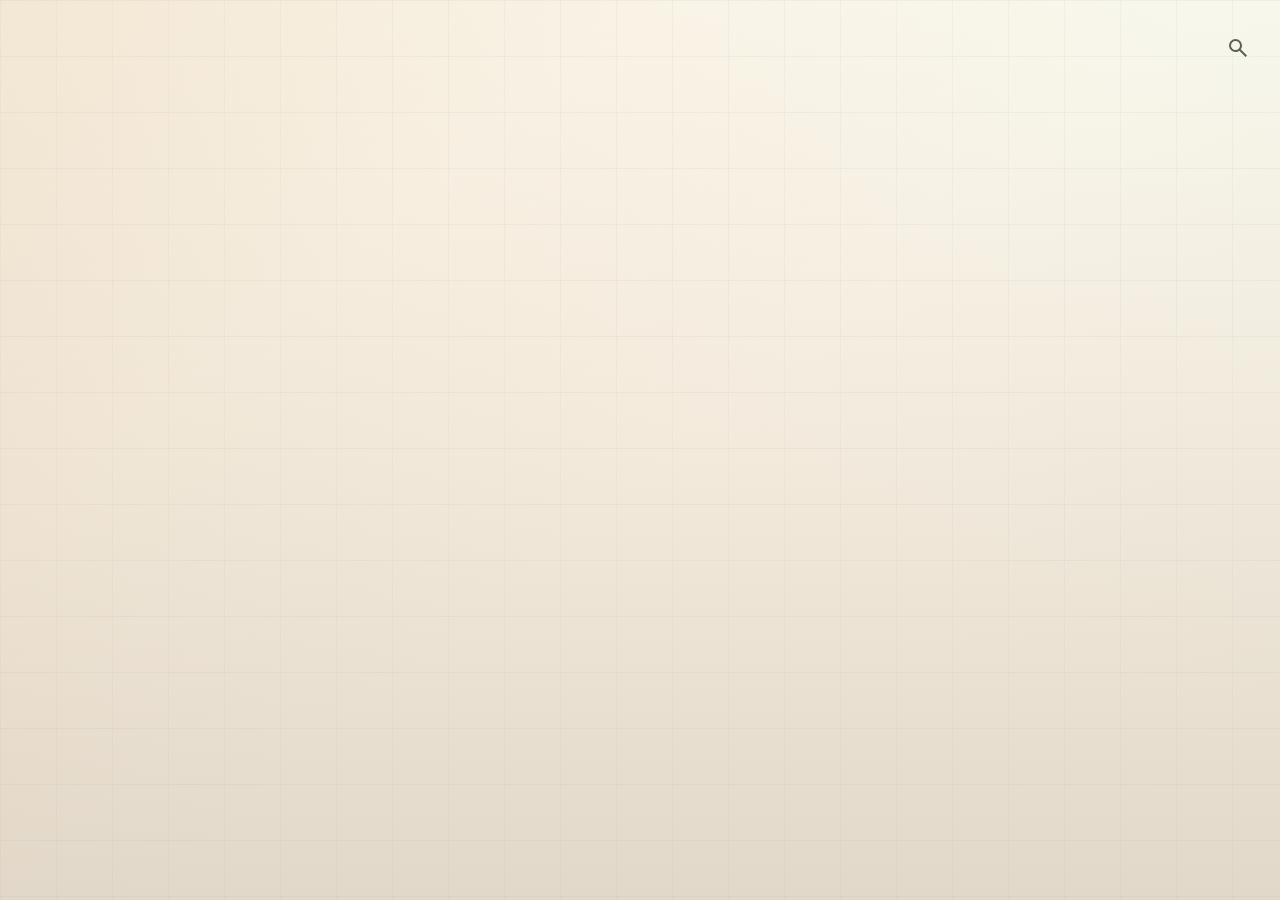
==== commit 3347ad6c: "Add scenes and new tab sound settings" ====
--- a/src/index.html
+++ b/src/index.html
@@ -9,6 +9,7 @@
     <meta charset="utf-8">
     <meta content="user-scalable=no, initial-scale=1, maximum-scale=1, minimum-scale=1, width=device-width"
           name="viewport">
+    <script src="js/boot-theme.js"></script>
     <link href="css/flexCarousel.min.css" rel="stylesheet" type="text/css">
     <link href="css/coloris.min.css" rel="stylesheet" type="text/css">
     <link href="css/index.css" rel="stylesheet" type="text/css">
@@ -301,7 +302,7 @@
             <div class='column'>
             </div>
             <div class='column controls' style="position: relative;">
-                <img id="preview" src="#">
+                <img id="preview" src="#" alt="">
                 <div id="previewOverlay"></div>
                 <input accept="image/*" class="settingsCtl" id="file" type="file">
                 <!--<label for="file" class="settingsCtl" data-locale="browse">Browse...</label>-->
@@ -338,7 +339,7 @@
                     <select class="settingsCtl" id="dialRatio" name="dialRatio">
                         <option value="square" data-locale="optionSquare">Square</option>
                         <option value="wide" data-locale="optionWide">Wide</option>
-                        <option value="flow" data-locale="optionFlow">Flow</option>
+                        <option selected value="flow" data-locale="optionFlow">Flow</option>
                     </select>
                 </div>
             </div>
@@ -394,9 +395,52 @@
                 <div class='column controls'>
                     <select class="settingsCtl" id="defaultOpen" name="defaultOpen">
                         <option value="current" data-locale="optionOpenCurrent">Current tab</option>
-                        <option value="newTab" data-locale="optionOpenNewTab">New tab</option>
-                    </select>
-                </div>
+                        <option selected value="newTab" data-locale="optionOpenNewTab">New tab</option>
+                    </select>
+                </div>
+            </div>
+            <div class='row'>
+                <div class='column'>
+                    <label data-locale="newTabSound">New Tab Sound</label>
+                </div>
+                <div class='column controls'>
+                    <label class="switch">
+                        <input checked class="settingsCtl" id="newTabSound" type="checkbox">
+                        <span class="slider round settingsCtl"></span>
+                    </label>
+                </div>
+            </div>
+            <div class='row'>
+                <div class='column'>
+                    <label data-locale="newTabSoundType">Sound Type</label>
+                </div>
+                <div class='column controls'>
+                    <select class="settingsCtl" id="newTabSoundType" name="newTabSoundType">
+                        <option value="ollie" data-locale="optionSoundOllie">Ollie (skateboard pop)</option>
+                        <option value="skate" data-locale="optionSoundSkate">Skate (rolling board)</option>
+                        <option selected value="soda" data-locale="optionSoundSoda">Soda (can opening)</option>
+                    </select>
+                </div>
+            </div>
+            <div class='row'>
+                <div class='column'>
+                    <label data-locale="currentScene">Current Scene</label>
+                </div>
+                <div class='column controls'>
+                    <select class="settingsCtl" id="activeScene" name="activeScene">
+                        <option selected value="all" data-locale="sceneAll">All</option>
+                        <option value="work" data-locale="sceneWork">Work</option>
+                        <option value="life" data-locale="sceneLife">Life</option>
+                    </select>
+                </div>
+            </div>
+            <div class="sceneFolderPanel">
+                <div class="sceneFolderHeader">
+                    <span data-locale="sceneFolders">Scene Folders</span>
+                    <span data-locale="sceneWork">Work</span>
+                    <span data-locale="sceneLife">Life</span>
+                </div>
+                <div id="sceneFolderAssignments" class="sceneFolderAssignments"></div>
             </div>
             <div class='row' style="display:none">
                 <div class='column'>
@@ -426,7 +470,7 @@
                 </div>
                 <div class='column controls'>
                     <label class="switch">
-                        <input class="settingsCtl" id="showClock" type="checkbox">
+                        <input checked class="settingsCtl" id="showClock" type="checkbox">
                         <span class="slider round settingsCtl"></span>
                     </label>
                 </div>
--- a/src/css/index.css
+++ b/src/css/index.css
@@ -41,6 +41,7 @@
     --folder-control-radius: 19px;
 }
 
+:root.themeLight,
 body.themeLight {
     --color: #17201b;
     --surface-0: #f4efe6;
@@ -58,10 +59,10 @@
     --folder-tab-radius: 21px;
     --folder-tab-padding-y: 8px;
     --folder-tab-padding-x: 16px;
-    --folder-tab-active-height: 44px;
-    --folder-tab-active-radius: 22px;
-    --folder-tab-active-padding-y: 8px;
-    --folder-tab-active-padding-x: 18px;
+    --folder-tab-active-height: 46px;
+    --folder-tab-active-radius: 23px;
+    --folder-tab-active-padding-y: 9px;
+    --folder-tab-active-padding-x: 20px;
 }
 
 /* Apply a smooth transition for the background image */
@@ -137,6 +138,7 @@
     user-select: none;
 }
 
+:root.gradientBackground body,
 .gradientBackground {
     position: relative;
     overflow: hidden;
@@ -149,6 +151,7 @@
     background-size: 56px 56px, 56px 56px, 100% 100%, 100% 100%, 100% 100%;
 }
 
+:root.gradientBackground body::before,
 .gradientBackground::before {
     content: '';
     position: absolute;
@@ -165,6 +168,7 @@
     z-index: -1;
 }
 
+:root.gradientBackground body::after,
 .gradientBackground::after {
     content: '';
     position: absolute;
@@ -178,16 +182,18 @@
     z-index: -1;
 }
 
+:root.themeLight.gradientBackground body,
 body.themeLight.gradientBackground {
     background:
         linear-gradient(rgba(23, 32, 27, 0.035) 1px, transparent 1px),
         linear-gradient(90deg, rgba(23, 32, 27, 0.026) 1px, transparent 1px),
-        linear-gradient(140deg, rgba(199, 168, 121, 0.3) 0%, rgba(199, 168, 121, 0.08) 28%, transparent 52%),
-        linear-gradient(220deg, rgba(115, 217, 199, 0.2) 0%, rgba(115, 217, 199, 0.05) 34%, transparent 60%),
+        linear-gradient(140deg, rgba(199, 168, 121, 0.22) 0%, rgba(199, 168, 121, 0.06) 28%, transparent 52%),
+        linear-gradient(220deg, rgba(115, 217, 199, 0.055) 0%, rgba(115, 217, 199, 0.018) 28%, transparent 48%),
         linear-gradient(180deg, #fff9ee 0%, #f3eadc 50%, #e2d8c9 100%);
     background-size: 56px 56px, 56px 56px, 100% 100%, 100% 100%, 100% 100%;
 }
 
+:root.themeLight.gradientBackground body::before,
 body.themeLight.gradientBackground::before {
     background:
         linear-gradient(rgba(23, 32, 27, 0.03) 1px, transparent 1px),
@@ -198,12 +204,22 @@
     opacity: 0.8;
 }
 
+:root.themeLight.gradientBackground body::after,
 body.themeLight.gradientBackground::after {
     background:
         repeating-linear-gradient(0deg, rgba(255, 255, 255, 0.18) 0, rgba(255, 255, 255, 0.18) 1px, transparent 1px, transparent 4px),
         linear-gradient(180deg, rgba(255, 255, 255, 0.5), transparent 32%);
     mix-blend-mode: soft-light;
     opacity: 0.58;
+}
+
+:root.initialCustomWallpaper body {
+    background: var(--initial-wallpaper-src) no-repeat top center fixed;
+    background-size: cover;
+}
+
+:root.initialSolidBackground body {
+    background: var(--initial-background-color);
 }
 
 h1 {
@@ -460,13 +476,28 @@
 }
 
 .folderRailScrubbing .activeFolder:not(.scrubPreviewFolder) {
-    opacity: 0.72;
-    color: color-mix(in srgb, var(--color) 78%, transparent);
+    opacity: 0.5;
+    color: color-mix(in srgb, var(--color) 66%, transparent);
 }
 
 .folderRailScrubbing .activeFolder:not(.scrubPreviewFolder)::before,
 .folderRailScrubbing .activeFolder:not(.scrubPreviewFolder)::after {
-    opacity: 0.72;
+    opacity: 0.44;
+}
+
+.folderRailScrubbing .scrubPreviewFolder {
+    transform: translateY(-1px) scale(1.035);
+    border-color: rgba(255, 255, 255, 0.62);
+    box-shadow:
+        inset 0 1px 0 rgba(255, 255, 255, 0.72),
+        inset 0 -2px 0 rgba(255, 255, 255, 0.3),
+        inset 0 -26px 34px rgba(255, 255, 255, 0.13),
+        0 0 0 2px color-mix(in srgb, var(--accent-2) 30%, transparent),
+        0 18px 44px rgba(0, 0, 0, 0.26);
+}
+
+.folderRailScrubbing .activeFolder.scrubPreviewFolder {
+    transform: none;
 }
 
 @supports not ((-webkit-backdrop-filter: blur(1px)) or (backdrop-filter: blur(1px))) {
@@ -654,11 +685,10 @@
     box-shadow:
         inset 0 1px 0 rgba(255, 255, 255, 0.9),
         inset 0 -1px 0 rgba(160, 116, 52, 0.12),
+        inset 0 0 0 2px rgba(255, 255, 255, 0.42),
         inset 0 -20px 30px rgba(177, 124, 48, 0.055),
         0 1px 0 rgba(255, 255, 255, 0.78),
-        0 0 0 3px rgba(255, 255, 255, 0.42),
-        0 0 0 5px rgba(200, 151, 80, 0.16),
-        0 14px 30px rgba(172, 118, 42, 0.14);
+        0 12px 26px rgba(172, 118, 42, 0.13);
     text-shadow: 0 1px 0 rgba(255, 255, 255, 0.58);
 }
 
@@ -674,30 +704,15 @@
         inset 0 -18px 26px rgba(172, 113, 32, 0.055);
 }
 
-body.themeLight .activeFolder .folderTitleText::after,
-body.themeLight .scrubPreviewFolder .folderTitleText::after {
-    content: '';
-    position: absolute;
-    left: 50%;
-    bottom: -8px;
-    width: 18px;
-    height: 3px;
-    border-radius: 999px;
-    transform: translateX(-50%);
-    background: linear-gradient(90deg, rgba(184, 124, 41, 0), rgba(184, 124, 41, 0.88), rgba(184, 124, 41, 0));
-    box-shadow:
-        0 0 10px rgba(190, 126, 38, 0.34),
-        0 0 1px rgba(121, 78, 25, 0.4);
-}
-
 body.themeLight.folderRailScrubbing .scrubPreviewFolder {
+    border-color: rgba(167, 117, 45, 0.3);
     box-shadow:
         inset 0 1px 0 rgba(255, 255, 255, 0.92),
         inset 0 -1px 0 rgba(160, 116, 52, 0.13),
+        inset 0 0 0 2px rgba(255, 255, 255, 0.46),
         inset 0 -20px 30px rgba(177, 124, 48, 0.06),
+        0 0 0 2px rgba(40, 125, 115, 0.18),
         0 1px 0 rgba(255, 255, 255, 0.8),
-        0 0 0 3px rgba(255, 255, 255, 0.46),
-        0 0 0 7px rgba(200, 151, 80, 0.2),
         0 16px 34px rgba(172, 118, 42, 0.18);
 }
 
@@ -1163,7 +1178,7 @@
     right: 0;
     background: var(--surface-glass-strong);
     border-left: 1px solid var(--line-soft);
-    box-shadow: -24px 0 70px rgba(0, 0, 0, 0.28);
+    box-shadow: none;
     -webkit-backdrop-filter: blur(20px) saturate(140%);
     backdrop-filter: blur(20px) saturate(140%);
     overflow-x: hidden; /* Disable horizontal scroll */
@@ -1302,7 +1317,8 @@
     box-shadow:
         inset 0 1px 0 rgba(255, 255, 255, 0.72),
         inset 0 -1px 0 rgba(183, 158, 116, 0.055),
-        0 12px 34px rgba(172, 138, 91, 0.06);
+        0 1px 0 rgba(255, 255, 255, 0.42),
+        0 8px 24px rgba(194, 170, 132, 0.035);
 }
 
 body.themeLight .folders-content::after {
@@ -1323,7 +1339,8 @@
     box-shadow:
         inset 0 1px 0 rgba(255, 255, 255, 0.84),
         inset 0 -1px 0 rgba(183, 158, 116, 0.075),
-        0 16px 38px rgba(172, 138, 91, 0.075);
+        0 1px 0 rgba(255, 255, 255, 0.5),
+        0 10px 26px rgba(194, 170, 132, 0.045);
 }
 
 .folderRailDragging .folders-content {
@@ -1363,8 +1380,6 @@
     transition: background 160ms ease, border-color 160ms ease, box-shadow 160ms ease, opacity 160ms ease;
 }
 
-.folderRailScrubbing #addFolderButton,
-.folderRailDragging #addFolderButton,
 .folders-drag-active #addFolderButton,
 #addFolderButton:hover {
     background: color-mix(in srgb, var(--color) 8%, transparent);
@@ -1377,6 +1392,27 @@
 
 #addFolderButton:hover #addFolderIcon {
     opacity: 1;
+}
+
+.folderRailScrubbing #addFolderButton,
+.folderRailScrubbing #addFolderButton:hover,
+.folderRailScrubbing #addFolderButton:active,
+.folderRailDragging #addFolderButton,
+.folderRailDragging #addFolderButton:hover,
+.folderRailDragging #addFolderButton:active {
+    pointer-events: none;
+    background: transparent;
+    border-color: transparent;
+    box-shadow: none;
+}
+
+.folderRailScrubbing #addFolderButton #addFolderIcon,
+.folderRailScrubbing #addFolderButton:hover #addFolderIcon,
+.folderRailScrubbing #addFolderButton:active #addFolderIcon,
+.folderRailDragging #addFolderButton #addFolderIcon,
+.folderRailDragging #addFolderButton:hover #addFolderIcon,
+.folderRailDragging #addFolderButton:active #addFolderIcon {
+    opacity: 0.7;
 }
 
 /* Header controls container */
--- a/src/css/settings.css
+++ b/src/css/settings.css
@@ -90,6 +90,26 @@
     border-radius: 8px;
 }
 
+.sidenav #preview.defaultWallpaperPreview {
+    background:
+        linear-gradient(rgba(244, 241, 232, 0.026) 1px, transparent 1px),
+        linear-gradient(90deg, rgba(244, 241, 232, 0.02) 1px, transparent 1px),
+        linear-gradient(135deg, rgba(199, 168, 121, 0.16) 0%, rgba(199, 168, 121, 0.02) 28%, transparent 48%),
+        linear-gradient(215deg, rgba(115, 217, 199, 0.14) 0%, rgba(115, 217, 199, 0.02) 34%, transparent 58%),
+        linear-gradient(180deg, #171917 0%, #0f1110 48%, #080909 100%);
+    background-size: 24px 24px, 24px 24px, 100% 100%, 100% 100%, 100% 100%;
+}
+
+body.themeLight .sidenav #preview.defaultWallpaperPreview {
+    background:
+        linear-gradient(rgba(23, 32, 27, 0.035) 1px, transparent 1px),
+        linear-gradient(90deg, rgba(23, 32, 27, 0.026) 1px, transparent 1px),
+        linear-gradient(140deg, rgba(199, 168, 121, 0.22) 0%, rgba(199, 168, 121, 0.06) 28%, transparent 52%),
+        linear-gradient(220deg, rgba(115, 217, 199, 0.055) 0%, rgba(115, 217, 199, 0.018) 28%, transparent 48%),
+        linear-gradient(180deg, #fff9ee 0%, #f3eadc 50%, #e2d8c9 100%);
+    background-size: 24px 24px, 24px 24px, 100% 100%, 100% 100%, 100% 100%;
+}
+
 .sidenav #previewContainer {
     opacity: 0;
     transform-origin: 0 0;
@@ -259,6 +279,56 @@
         0 0 0 2px color-mix(in srgb, var(--accent) 18%, transparent);
 }
 
+.sceneFolderPanel {
+    width: 100%;
+    padding: 0.35em 0 0.5em;
+}
+
+.sceneFolderHeader,
+.sceneFolderAssignment {
+    display: grid;
+    grid-template-columns: minmax(0, 1fr) 54px 54px;
+    align-items: center;
+    gap: 8px;
+    width: 100%;
+}
+
+.sceneFolderHeader {
+    color: var(--muted);
+    font-size: 0.82em;
+}
+
+.sceneFolderHeader span:not(:first-child),
+.sceneFolderAssignment label {
+    justify-self: center;
+}
+
+.sceneFolderAssignments {
+    display: flex;
+    flex-direction: column;
+    gap: 2px;
+    max-height: 190px;
+    overflow-y: auto;
+    padding-right: 2px;
+}
+
+.sceneFolderAssignment {
+    min-height: 32px;
+    border-top: 1px solid color-mix(in srgb, var(--line-soft) 62%, transparent);
+}
+
+.sceneFolderName {
+    overflow: hidden;
+    text-overflow: ellipsis;
+    white-space: nowrap;
+}
+
+.sceneFolderAssignment input[type="checkbox"] {
+    width: 16px;
+    height: 16px;
+    accent-color: var(--accent);
+}
+
 .settingsLink {
     height: 25px;
     color: var(--muted);
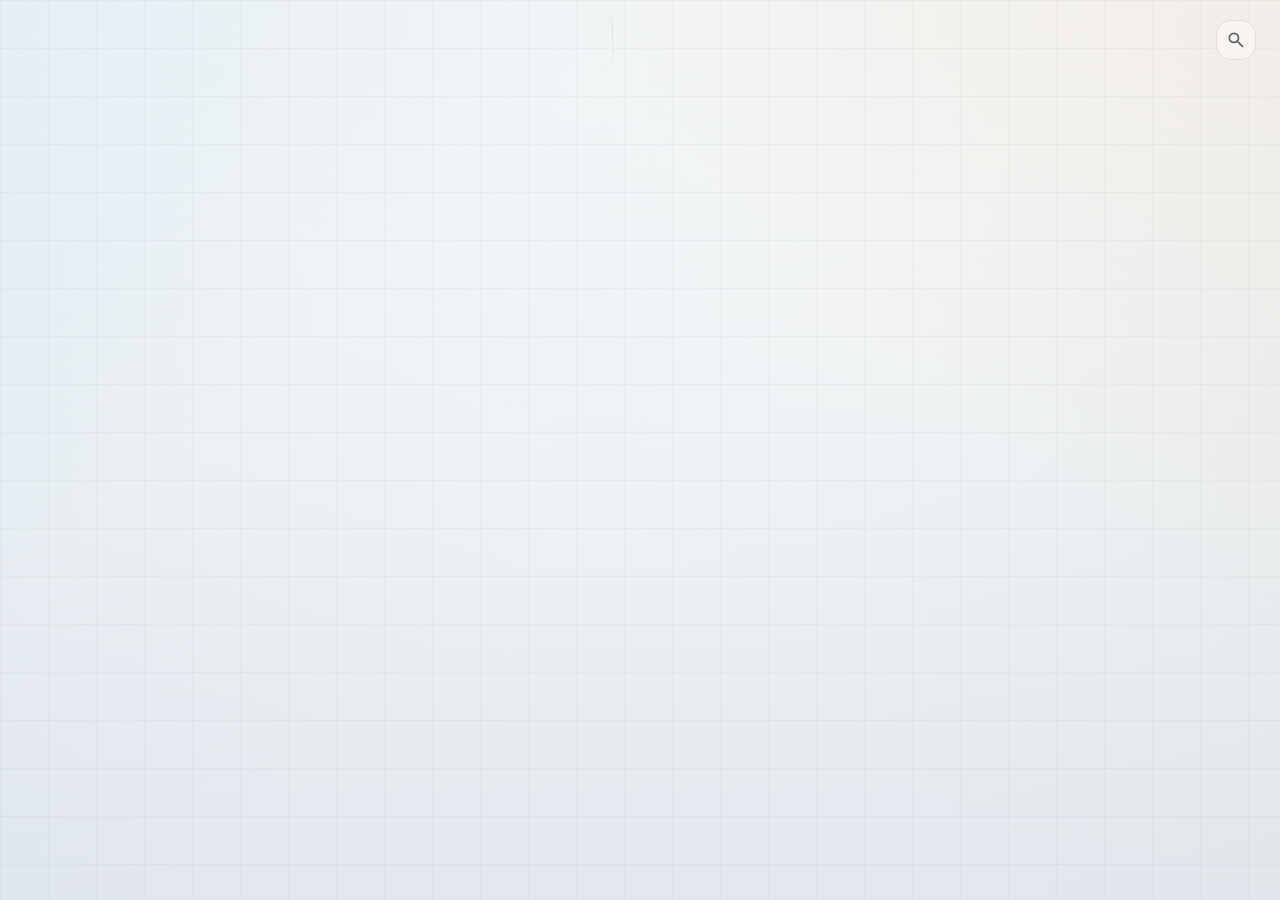
==== commit e02bac10: "Add scene rule engine" ====
--- a/src/index.html
+++ b/src/index.html
@@ -65,6 +65,7 @@
         <li class="menu-separator"></li>
         <li class="menu-option" id="edit"><svg xmlns="http://www.w3.org/2000/svg" height="18px" viewBox="0 -960 960 960" width="18px" fill="currentColor"><path d="M200-200h57l391-391-57-57-391 391v57Zm-80 80v-170l528-527q12-11 26.5-17t30.5-6q16 0 31 6t26 18l55 56q12 11 17.5 26t5.5 30q0 16-5.5 30.5T817-647L290-120H120Zm640-584-56-56 56 56Zm-141 85-28-29 57 57-29-28Z"/></svg><span class="menu-label" data-locale="edit">Edit</span></li>
         <li class="menu-option" id="refresh"><svg xmlns="http://www.w3.org/2000/svg" height="18px" viewBox="0 -960 960 960" width="18px" fill="currentColor"><path d="M480-160q-134 0-227-93t-93-227q0-134 93-227t227-93q69 0 132 28.5T720-690v-110h80v280H520v-80h168q-32-56-87.5-88T480-720q-100 0-170 70t-70 170q0 100 70 170t170 70q77 0 139-44t87-116h84q-28 106-114 173t-196 67Z"/></svg><span class="menu-label" data-locale="refresh">Refresh Thumbnails</span></li>
+        <li class="menu-option" id="hideSimilarUrl"><span class="menu-icon-spacer"></span><span class="menu-label" data-locale="hideSimilarUrl">Hide similar URLs</span></li>
         <li class="menu-separator"></li>
         <li class="menu-option" id="delete"><svg xmlns="http://www.w3.org/2000/svg" height="18px" viewBox="0 -960 960 960" width="18px" fill="currentColor"><path d="M280-120q-33 0-56.5-23.5T200-200v-520h-40v-80h200v-40h240v40h200v80h-40v520q0 33-23.5 56.5T680-120H280Zm400-600H280v520h400v-520ZM360-280h80v-360h-80v360Zm160 0h80v-360h-80v360ZM280-720v520-520Z"/></svg><span class="menu-label" data-locale="delete">Delete</span></li>
     </ul>
@@ -73,6 +74,9 @@
 <div class="menu" id="folderMenu">
     <ul class="menu-options">
         <li class="menu-option" id="editFolder"><svg xmlns="http://www.w3.org/2000/svg" height="18px" viewBox="0 -960 960 960" width="18px" fill="currentColor"><path d="M200-200h57l391-391-57-57-391 391v57Zm-80 80v-170l528-527q12-11 26.5-17t30.5-6q16 0 31 6t26 18l55 56q12 11 17.5 26t5.5 30q0 16-5.5 30.5T817-647L290-120H120Zm640-584-56-56 56 56Zm-141 85-28-29 57 57-29-28Z"/></svg><span class="menu-label" data-locale="editFolder">Edit Folder...</span></li>
+        <li class="menu-option" id="hideSimilarFolder"><span class="menu-icon-spacer"></span><span class="menu-label" data-locale="hideSimilarFolder">Hide similar folders</span></li>
+        <li class="menu-option" id="showOnlySimilarFolder"><span class="menu-icon-spacer"></span><span class="menu-label" data-locale="showOnlySimilarFolder">Show only similar folders</span></li>
+        <li class="menu-separator"></li>
         <li class="menu-option" id="deleteFolder"><svg xmlns="http://www.w3.org/2000/svg" height="18px" viewBox="0 -960 960 960" width="18px" fill="currentColor"><path d="M280-120q-33 0-56.5-23.5T200-200v-520h-40v-80h200v-40h240v40h200v80h-40v520q0 33-23.5 56.5T680-120H280Zm400-600H280v520h400v-520ZM360-280h80v-360h-80v360Zm160 0h80v-360h-80v360ZM280-720v520-520Z"/></svg><span class="menu-label" data-locale="remove">Remove</span></li>
     </ul>
 </div>
@@ -306,7 +310,7 @@
                 <div id="previewOverlay"></div>
                 <input accept="image/*" class="settingsCtl" id="file" type="file">
                 <!--<label for="file" class="settingsCtl" data-locale="browse">Browse...</label>-->
-                <!--<a id="resetWallpaper" href="#">Reset</a>-->
+                <button aria-label="Reset Wallpaper" class="settingsCtl wallpaperResetButton" hidden id="resetWallpaperBtn" title="Reset Wallpaper" type="button">&times;</button>
             </div>
         </div>
         <div id='switchesContainer'>
@@ -416,9 +420,14 @@
                 </div>
                 <div class='column controls'>
                     <select class="settingsCtl" id="newTabSoundType" name="newTabSoundType">
-                        <option value="ollie" data-locale="optionSoundOllie">Ollie (skateboard pop)</option>
-                        <option value="skate" data-locale="optionSoundSkate">Skate (rolling board)</option>
-                        <option selected value="soda" data-locale="optionSoundSoda">Soda (can opening)</option>
+                        <option selected value="open-zen">Open Zen</option>
+                        <option value="open-rise">Open Rise</option>
+                        <option value="soft-bloom">Soft Bloom</option>
+                        <option value="soft-pearl-drop">Soft Pearl Drop</option>
+                        <option value="soft-quiet-resolve">Soft Quiet Resolve</option>
+                        <option value="open-drop">Open Drop</option>
+                        <option value="open-whisper">Open Whisper</option>
+                        <option value="soft-luna-bell">Soft Luna Bell</option>
                     </select>
                 </div>
             </div>
@@ -429,19 +438,10 @@
                 <div class='column controls'>
                     <select class="settingsCtl" id="activeScene" name="activeScene">
                         <option selected value="all" data-locale="sceneAll">All</option>
-                        <option value="work" data-locale="sceneWork">Work</option>
-                        <option value="life" data-locale="sceneLife">Life</option>
-                    </select>
-                </div>
-            </div>
-            <div class="sceneFolderPanel">
-                <div class="sceneFolderHeader">
-                    <span data-locale="sceneFolders">Scene Folders</span>
-                    <span data-locale="sceneWork">Work</span>
-                    <span data-locale="sceneLife">Life</span>
-                </div>
-                <div id="sceneFolderAssignments" class="sceneFolderAssignments"></div>
-            </div>
+                    </select>
+                </div>
+            </div>
+            <div class="sceneRulePanel" id="sceneRuleSettings"></div>
             <div class='row' style="display:none">
                 <div class='column'>
                     <label data-locale="largeTiles">Large Tiles</label>
--- a/src/css/index.css
+++ b/src/css/index.css
@@ -1,22 +1,23 @@
 :root {
-    --color: #f4f1e8;
-    --surface-0: #0d0f0f;
-    --surface-1: #141716;
-    --surface-2: #1d211f;
-    --surface-glass: rgba(22, 25, 23, 0.66);
-    --surface-glass-strong: rgba(28, 32, 30, 0.82);
-    --line-soft: rgba(244, 241, 232, 0.1);
-    --line-bright: rgba(244, 241, 232, 0.2);
-    --muted: rgba(244, 241, 232, 0.62);
-    --accent: #b9f27d;
-    --accent-2: #73d9c7;
-    --accent-warm: #c7a879;
+    --color: #f3f5f7;
+    --surface-0: #090a0d;
+    --surface-1: #12151a;
+    --surface-2: #1b2027;
+    --surface-glass: rgba(18, 21, 27, 0.58);
+    --surface-glass-strong: rgba(20, 24, 31, 0.76);
+    --line-soft: rgba(243, 245, 247, 0.11);
+    --line-bright: rgba(243, 245, 247, 0.22);
+    --muted: rgba(243, 245, 247, 0.6);
+    --accent: #8fd7ff;
+    --accent-2: #85decb;
+    --accent-warm: #d8b170;
+    --background-dim-overlay: rgba(8, 9, 12, 0.34);
     --title-opacity: 1;
     --show-folders: none;
     --create-dial-display: block;
     --clock: none;
     --settings: none;
-    --search: block;
+    --search: grid;
     --columns: 100%;
     --image-scaling: contain;
     --dial-width: 178px;
@@ -24,45 +25,38 @@
     --dial-margin: 14px; /*todo: oops accidentally bumped this from 12 to 18 */
     --flow-dial-min-width: 112px;
     --flow-dial-max-width: 260px;
-    --folder-rail-height: 56px;
-    --folder-rail-radius: 28px;
-    --folder-rail-padding-x: 0;
-    --folder-rail-scroll-padding-x: 5px;
+    --folder-rail-height: 52px;
+    --folder-rail-radius: 22px;
+    --folder-rail-padding-x: 6px;
+    --folder-rail-scroll-padding-x: 10px;
     --folder-tab-height: 38px;
-    --folder-tab-radius: 19px;
+    --folder-tab-radius: 15px;
     --folder-tab-padding-y: 7px;
-    --folder-tab-padding-x: 14px;
-    --folder-tab-active-height: 46px;
-    --folder-tab-active-radius: 23px;
-    --folder-tab-active-padding-y: 9px;
-    --folder-tab-active-padding-x: 20px;
-    --folder-tab-inner-inset: 2px;
-    --folder-tab-gap: 5px;
-    --folder-control-radius: 19px;
+    --folder-tab-padding-x: 15px;
+    --folder-tab-active-height: 38px;
+    --folder-tab-active-radius: 15px;
+    --folder-tab-active-padding-y: 7px;
+    --folder-tab-active-padding-x: 15px;
+    --folder-tab-inner-inset: 0;
+    --folder-tab-gap: 2px;
+    --folder-control-radius: 15px;
 }
 
 :root.themeLight,
 body.themeLight {
-    --color: #17201b;
-    --surface-0: #f4efe6;
-    --surface-1: #fffaf1;
-    --surface-2: #eadfce;
-    --surface-glass: rgba(255, 250, 241, 0.68);
-    --surface-glass-strong: rgba(255, 250, 241, 0.86);
-    --line-soft: rgba(23, 32, 27, 0.12);
-    --line-bright: rgba(23, 32, 27, 0.24);
-    --muted: rgba(23, 32, 27, 0.56);
-    --accent: #3f7d4e;
-    --accent-2: #287d73;
-    --accent-warm: #b17749;
-    --folder-tab-height: 42px;
-    --folder-tab-radius: 21px;
-    --folder-tab-padding-y: 8px;
-    --folder-tab-padding-x: 16px;
-    --folder-tab-active-height: 46px;
-    --folder-tab-active-radius: 23px;
-    --folder-tab-active-padding-y: 9px;
-    --folder-tab-active-padding-x: 20px;
+    --color: #171b21;
+    --surface-0: #f4f6f8;
+    --surface-1: #fbfcfd;
+    --surface-2: #e8edf2;
+    --surface-glass: rgba(255, 255, 255, 0.58);
+    --surface-glass-strong: rgba(255, 255, 255, 0.76);
+    --line-soft: rgba(23, 27, 33, 0.11);
+    --line-bright: rgba(23, 27, 33, 0.22);
+    --muted: rgba(23, 27, 33, 0.56);
+    --accent: #2076a8;
+    --accent-2: #177a6f;
+    --accent-warm: #9b6f2f;
+    --background-dim-overlay: rgba(255, 255, 255, 0);
 }
 
 /* Apply a smooth transition for the background image */
@@ -143,12 +137,13 @@
     position: relative;
     overflow: hidden;
     background:
-        linear-gradient(rgba(244, 241, 232, 0.026) 1px, transparent 1px),
-        linear-gradient(90deg, rgba(244, 241, 232, 0.02) 1px, transparent 1px),
-        linear-gradient(135deg, rgba(199, 168, 121, 0.16) 0%, rgba(199, 168, 121, 0.02) 28%, transparent 48%),
-        linear-gradient(215deg, rgba(115, 217, 199, 0.14) 0%, rgba(115, 217, 199, 0.02) 34%, transparent 58%),
-        linear-gradient(180deg, #171917 0%, #0f1110 48%, #080909 100%);
-    background-size: 56px 56px, 56px 56px, 100% 100%, 100% 100%, 100% 100%;
+        linear-gradient(var(--background-dim-overlay), var(--background-dim-overlay)),
+        linear-gradient(rgba(243, 245, 247, 0.024) 1px, transparent 1px),
+        linear-gradient(90deg, rgba(243, 245, 247, 0.018) 1px, transparent 1px),
+        linear-gradient(132deg, rgba(143, 215, 255, 0.12), rgba(143, 215, 255, 0.02) 26%, transparent 42%),
+        linear-gradient(224deg, rgba(216, 177, 112, 0.1), rgba(216, 177, 112, 0.018) 34%, transparent 56%),
+        linear-gradient(180deg, #151922 0%, #0d1015 52%, #08090d 100%);
+    background-size: 100% 100%, 48px 48px, 48px 48px, 100% 100%, 100% 100%, 100% 100%;
 }
 
 :root.gradientBackground body::before,
@@ -159,12 +154,12 @@
     width: 100%;
     height: 100%;
     background:
-        linear-gradient(rgba(244, 241, 232, 0.035) 1px, transparent 1px),
-        linear-gradient(90deg, rgba(244, 241, 232, 0.025) 1px, transparent 1px);
-    background-size: 56px 56px;
-    -webkit-mask-image: linear-gradient(180deg, rgba(0, 0, 0, 0.58), rgba(0, 0, 0, 0.18) 68%, transparent);
-    mask-image: linear-gradient(180deg, rgba(0, 0, 0, 0.58), rgba(0, 0, 0, 0.18) 68%, transparent);
-    opacity: 0.42;
+        linear-gradient(rgba(243, 245, 247, 0.028) 1px, transparent 1px),
+        linear-gradient(90deg, rgba(243, 245, 247, 0.02) 1px, transparent 1px);
+    background-size: 48px 48px;
+    -webkit-mask-image: linear-gradient(180deg, rgba(0, 0, 0, 0.48), rgba(0, 0, 0, 0.12) 72%, transparent);
+    mask-image: linear-gradient(180deg, rgba(0, 0, 0, 0.48), rgba(0, 0, 0, 0.12) 72%, transparent);
+    opacity: 0.32;
     z-index: -1;
 }
 
@@ -175,51 +170,56 @@
     inset: 0;
     pointer-events: none;
     background:
-        repeating-linear-gradient(0deg, rgba(255, 255, 255, 0.018) 0, rgba(255, 255, 255, 0.018) 1px, transparent 1px, transparent 3px),
-        linear-gradient(180deg, rgba(255, 255, 255, 0.035), transparent 24%);
+        repeating-linear-gradient(0deg, rgba(255, 255, 255, 0.014) 0, rgba(255, 255, 255, 0.014) 1px, transparent 1px, transparent 3px),
+        linear-gradient(180deg, rgba(255, 255, 255, 0.045), transparent 22%);
     mix-blend-mode: soft-light;
-    opacity: 0.32;
+    opacity: 0.3;
     z-index: -1;
 }
 
 :root.themeLight.gradientBackground body,
 body.themeLight.gradientBackground {
     background:
-        linear-gradient(rgba(23, 32, 27, 0.035) 1px, transparent 1px),
-        linear-gradient(90deg, rgba(23, 32, 27, 0.026) 1px, transparent 1px),
-        linear-gradient(140deg, rgba(199, 168, 121, 0.22) 0%, rgba(199, 168, 121, 0.06) 28%, transparent 52%),
-        linear-gradient(220deg, rgba(115, 217, 199, 0.055) 0%, rgba(115, 217, 199, 0.018) 28%, transparent 48%),
-        linear-gradient(180deg, #fff9ee 0%, #f3eadc 50%, #e2d8c9 100%);
-    background-size: 56px 56px, 56px 56px, 100% 100%, 100% 100%, 100% 100%;
+        linear-gradient(var(--background-dim-overlay), var(--background-dim-overlay)),
+        linear-gradient(rgba(23, 27, 33, 0.03) 1px, transparent 1px),
+        linear-gradient(90deg, rgba(23, 27, 33, 0.022) 1px, transparent 1px),
+        linear-gradient(138deg, rgba(32, 118, 168, 0.1), rgba(32, 118, 168, 0.025) 30%, transparent 52%),
+        linear-gradient(222deg, rgba(155, 111, 47, 0.1), rgba(155, 111, 47, 0.02) 34%, transparent 56%),
+        linear-gradient(180deg, #fbfcfd 0%, #eef2f5 56%, #e1e7ed 100%);
+    background-size: 100% 100%, 48px 48px, 48px 48px, 100% 100%, 100% 100%, 100% 100%;
 }
 
 :root.themeLight.gradientBackground body::before,
 body.themeLight.gradientBackground::before {
     background:
-        linear-gradient(rgba(23, 32, 27, 0.03) 1px, transparent 1px),
-        linear-gradient(90deg, rgba(23, 32, 27, 0.022) 1px, transparent 1px);
-    background-size: 56px 56px;
-    -webkit-mask-image: linear-gradient(180deg, rgba(0, 0, 0, 0.22), rgba(0, 0, 0, 0.1) 64%, transparent);
-    mask-image: linear-gradient(180deg, rgba(0, 0, 0, 0.22), rgba(0, 0, 0, 0.1) 64%, transparent);
-    opacity: 0.8;
+        linear-gradient(rgba(23, 27, 33, 0.024) 1px, transparent 1px),
+        linear-gradient(90deg, rgba(23, 27, 33, 0.018) 1px, transparent 1px);
+    background-size: 48px 48px;
+    -webkit-mask-image: linear-gradient(180deg, rgba(0, 0, 0, 0.18), rgba(0, 0, 0, 0.08) 68%, transparent);
+    mask-image: linear-gradient(180deg, rgba(0, 0, 0, 0.18), rgba(0, 0, 0, 0.08) 68%, transparent);
+    opacity: 0.72;
 }
 
 :root.themeLight.gradientBackground body::after,
 body.themeLight.gradientBackground::after {
     background:
-        repeating-linear-gradient(0deg, rgba(255, 255, 255, 0.18) 0, rgba(255, 255, 255, 0.18) 1px, transparent 1px, transparent 4px),
-        linear-gradient(180deg, rgba(255, 255, 255, 0.5), transparent 32%);
+        repeating-linear-gradient(0deg, rgba(255, 255, 255, 0.16) 0, rgba(255, 255, 255, 0.16) 1px, transparent 1px, transparent 4px),
+        linear-gradient(180deg, rgba(255, 255, 255, 0.56), transparent 30%);
     mix-blend-mode: soft-light;
-    opacity: 0.58;
+    opacity: 0.54;
 }
 
 :root.initialCustomWallpaper body {
-    background: var(--initial-wallpaper-src) no-repeat top center fixed;
+    background:
+        linear-gradient(var(--background-dim-overlay), var(--background-dim-overlay)),
+        var(--initial-wallpaper-src) no-repeat top center fixed;
     background-size: cover;
 }
 
 :root.initialSolidBackground body {
-    background: var(--initial-background-color);
+    background:
+        linear-gradient(var(--background-dim-overlay), var(--background-dim-overlay)),
+        var(--initial-background-color);
 }
 
 h1 {
@@ -302,8 +302,268 @@
     min-height: calc(100% - 78px);
     max-width: var(--columns);
     margin: auto;
-    opacity: 0;
-    transition: opacity 240ms;
+    opacity: 1;
+    transition: none;
+}
+
+.smartHomeContainer {
+    align-items: stretch;
+    align-content: flex-start;
+    justify-content: center;
+    width: min(1040px, calc(100vw - 56px));
+    max-width: min(1040px, calc(100vw - 56px));
+    min-height: calc(100% - 118px);
+    margin: clamp(34px, 8vh, 86px) auto 28px;
+}
+
+.smartHome {
+    display: grid;
+    grid-template-columns: minmax(0, 1.05fr) minmax(280px, 0.95fr);
+    gap: 18px;
+    width: 100%;
+}
+
+.smartHomeSection {
+    min-width: 0;
+    padding: 4px 0;
+}
+
+.smartHomeSearchSection,
+.smartHomeBookmarksSection {
+    grid-column: 1;
+}
+
+.smartHomeRecentSection {
+    grid-column: 2;
+    grid-row: 1 / span 3;
+}
+
+.smartHomeTitle {
+    margin: 0 0 10px;
+    color: var(--muted);
+    font-size: 0.86rem;
+    font-weight: 500;
+}
+
+.smartHomeSearchForm,
+.smartHomePermissionButton {
+    width: 100%;
+    min-height: 44px;
+    border: 1px solid var(--line-soft);
+    border-radius: 7px;
+    background: color-mix(in srgb, var(--surface-glass-strong) 70%, transparent);
+    color: var(--color);
+    font: inherit;
+    -webkit-backdrop-filter: blur(16px) saturate(130%);
+    backdrop-filter: blur(16px) saturate(130%);
+}
+
+.smartHomeSearchForm {
+    display: flex;
+    align-items: center;
+    padding: 0 6px 0 14px;
+    box-sizing: border-box;
+}
+
+.smartHomePermissionButton {
+    text-align: left;
+    padding: 0 14px;
+}
+
+.smartHomeSearchForm:focus-within,
+.smartHomeSearchForm:hover,
+.smartHomePermissionButton:hover {
+    border-color: var(--line-bright);
+    background: color-mix(in srgb, var(--color) 10%, var(--surface-glass-strong));
+}
+
+.smartHomeSearchInput {
+    flex: 1;
+    min-width: 0;
+    height: 42px;
+    border: 0;
+    outline: 0;
+    background: transparent;
+    color: var(--color);
+    font: inherit;
+}
+
+.smartHomeSearchInput::placeholder {
+    color: var(--muted);
+}
+
+.smartHomeSearchSubmit {
+    display: flex;
+    align-items: center;
+    justify-content: center;
+    flex: 0 0 34px;
+    width: 34px;
+    height: 34px;
+    padding: 0;
+    border: 0;
+    border-radius: 7px;
+    background: transparent;
+    color: var(--color);
+}
+
+.smartHomeSearchSubmit:hover {
+    background: color-mix(in srgb, var(--color) 10%, transparent);
+}
+
+.smartHomeSearchSubmit svg {
+    width: 20px;
+    height: 20px;
+    fill: currentColor;
+    opacity: 0.82;
+}
+
+.smartHomeTileGrid {
+    display: grid;
+    grid-template-columns: repeat(auto-fill, minmax(min(150px, 100%), 1fr));
+    gap: 12px;
+}
+
+.smartHomeTileGrid .tile,
+.smartHomeTileGrid .createDial {
+    width: 100%;
+    min-width: 0;
+    margin: 0;
+}
+
+.smartHomeRecentList {
+    display: flex;
+    flex-direction: column;
+    gap: 8px;
+}
+
+.smartHomeRecentItem {
+    display: grid;
+    grid-template-columns: 32px minmax(0, 1fr) auto;
+    align-items: center;
+    gap: 11px;
+    min-height: 46px;
+    padding: 8px 10px;
+    color: var(--color);
+    text-decoration: none;
+    border: 1px solid var(--line-soft);
+    border-radius: 7px;
+    background: color-mix(in srgb, var(--surface-glass) 70%, transparent);
+    -webkit-backdrop-filter: blur(12px) saturate(120%);
+    backdrop-filter: blur(12px) saturate(120%);
+}
+
+.smartHomeRecentItem:hover {
+    border-color: var(--line-bright);
+    background: color-mix(in srgb, var(--color) 9%, var(--surface-glass));
+}
+
+.smartHomeRecentIcon {
+    width: 24px;
+    height: 24px;
+    border-radius: 5px;
+    background-color: color-mix(in srgb, var(--color) 8%, transparent);
+    background-position: center;
+    background-repeat: no-repeat;
+    background-size: 18px;
+}
+
+.smartHomeRecentText {
+    display: flex;
+    flex-direction: column;
+    min-width: 0;
+}
+
+.smartHomeRecentTitle,
+.smartHomeRecentUrl {
+    overflow: hidden;
+    text-overflow: ellipsis;
+    white-space: nowrap;
+}
+
+.smartHomeRecentTitle {
+    font-size: 0.92rem;
+}
+
+.smartHomeRecentUrl,
+.smartHomeRecentTime,
+.smartHomeEmpty {
+    color: var(--muted);
+    font-size: 0.76rem;
+}
+
+.smartHomeRecentTime {
+    font-variant-numeric: tabular-nums;
+}
+
+.smartHomeEmpty {
+    margin: 0;
+}
+
+@media (max-width: 840px) {
+    .smartHomeContainer {
+        width: calc(100vw - 28px);
+        max-width: calc(100vw - 28px);
+        margin-top: 24px;
+    }
+
+    .smartHome {
+        grid-template-columns: minmax(0, 1fr);
+    }
+
+    .smartHomeSearchSection,
+    .smartHomeBookmarksSection,
+    .smartHomeRecentSection {
+        grid-column: 1;
+        grid-row: auto;
+    }
+}
+
+.container.folderSwitchEntering > .tile {
+    animation: folderSwitchContentIn 260ms cubic-bezier(0.16, 1, 0.3, 1) both;
+    animation-delay: var(--tile-enter-delay, 0ms);
+    will-change: transform, opacity;
+}
+
+.container.folderSwitchEntering,
+.container.folderSwitchLeaving {
+    pointer-events: none;
+}
+
+.container.folderSwitchLeaving > .tile {
+    animation: folderSwitchContentOut 140ms cubic-bezier(0.55, 0, 1, 0.45) both;
+    animation-delay: var(--tile-exit-delay, 0ms);
+    will-change: transform, opacity;
+}
+
+@keyframes folderSwitchContentIn {
+    from {
+        opacity: 0;
+        transform: translate3d(0, 7px, 0) scale(0.985);
+    }
+
+    to {
+        opacity: 1;
+        transform: translate3d(0, 0, 0) scale(1);
+    }
+}
+
+@keyframes folderSwitchContentOut {
+    from {
+        opacity: 1;
+        transform: translate3d(0, 0, 0) scale(1);
+    }
+
+    to {
+        opacity: 0;
+        transform: translate3d(0, -4px, 0) scale(0.992);
+    }
+}
+
+@media (prefers-reduced-motion: reduce) {
+    .container.folderSwitchEntering > .tile,
+    .container.folderSwitchLeaving > .tile {
+        animation: none;
+    }
 }
 
 #noBookmarks {
@@ -355,11 +615,11 @@
     justify-content: center;
     box-sizing: border-box;
     min-height: var(--folder-tab-height);
-    opacity: 0.74;
-    font-weight: 700;
+    opacity: 0.78;
+    font-weight: 650;
     line-height: 1.1;
     letter-spacing: 0;
-    transition: padding 180ms ease, margin 180ms ease, opacity 180ms ease, color 180ms ease, border-color 180ms ease, background 180ms ease, box-shadow 180ms ease, transform 180ms ease;
+    transition: opacity 160ms ease, color 160ms ease, border-color 160ms ease, background 160ms ease, box-shadow 160ms ease, transform 160ms ease;
     padding: var(--folder-tab-padding-y) var(--folder-tab-padding-x);
     margin: 0 var(--folder-tab-gap);
     border: 1px solid transparent;
@@ -371,41 +631,20 @@
     scroll-snap-align: center;
 }
 
-.folderTitle::before,
-.folderTitle::after {
+.folderTitle::before {
     content: "";
     position: absolute;
+    inset: 0;
+    z-index: 0;
+    border-radius: inherit;
     pointer-events: none;
     opacity: 0;
-    transition: opacity 180ms ease, transform 220ms ease, filter 220ms ease;
-}
-
-.folderTitle::before {
-    inset: var(--folder-tab-inner-inset);
-    z-index: 0;
-    border-radius: calc(var(--folder-title-radius) - var(--folder-tab-inner-inset));
-    background:
-        radial-gradient(120% 92% at 24% 18%, rgba(255, 255, 255, 0.72), transparent 31%),
-        radial-gradient(110% 78% at 76% 24%, rgba(255, 255, 255, 0.32), transparent 36%),
-        linear-gradient(180deg, rgba(255, 255, 255, 0.32), rgba(255, 255, 255, 0.09) 48%, rgba(255, 255, 255, 0.24));
-    border: 1px solid rgba(255, 255, 255, 0.22);
-    box-shadow:
-        inset 0 1px 2px rgba(255, 255, 255, 0.62),
-        inset 0 -18px 26px rgba(255, 255, 255, 0.11);
+    background: color-mix(in srgb, var(--color) 8%, transparent);
+    transition: opacity 160ms ease;
 }
 
 .folderTitle::after {
-    z-index: 1;
-    top: 4px;
-    left: 13%;
-    right: 13%;
-    height: 42%;
-    border-radius: calc(var(--folder-title-radius) - 8px);
-    background:
-        radial-gradient(closest-side at 28% 36%, rgba(255, 255, 255, 0.88), transparent 74%),
-        linear-gradient(180deg, rgba(255, 255, 255, 0.55), rgba(255, 255, 255, 0));
-    filter: blur(7px);
-    transform: translateY(-5px) scaleX(0.9);
+    content: none;
 }
 
 .folderTitleText {
@@ -417,8 +656,8 @@
 .folderTitle:hover {
     opacity: 1;
     color: var(--color);
-    background: color-mix(in srgb, var(--color) 8%, transparent);
     border-color: color-mix(in srgb, var(--color) 16%, transparent);
+    background: color-mix(in srgb, var(--color) 5%, transparent);
 }
 
 /* Keep folder targets stable while dragging; large hitboxes make Sortable feel detached. */
@@ -430,70 +669,48 @@
 /* The specific folder title being hovered gets a brighter highlight */
 .folders-drag-active .folderTitle.drag-hover {
     opacity: 1;
-    transform: translateY(-1px) scale(1.04);
-    background:
-        linear-gradient(115deg, rgba(255, 255, 255, 0.22), rgba(255, 255, 255, 0.08)),
-        var(--surface-glass);
+    transform: translateY(-1px);
+    background: color-mix(in srgb, var(--accent-2) 13%, var(--surface-glass));
     border-color: var(--line-bright);
-    box-shadow:
-        inset 0 1px 0 rgba(255, 255, 255, 0.34),
-        0 14px 34px rgba(0, 0, 0, 0.22);
+    box-shadow: inset 0 1px 0 rgba(255, 255, 255, 0.1);
 }
 
 .activeFolder,
 .scrubPreviewFolder {
     --folder-title-radius: var(--folder-tab-active-radius);
     opacity: 1;
-    color: #ffffff;
+    color: var(--color);
     padding: var(--folder-tab-active-padding-y) var(--folder-tab-active-padding-x);
     min-height: var(--folder-tab-active-height);
     transform: none;
-    background:
-        linear-gradient(115deg, rgba(255, 255, 255, 0.34), rgba(255, 255, 255, 0.11) 46%, rgba(255, 255, 255, 0.24)),
-        rgba(255, 255, 255, 0.16);
-    border-color: rgba(255, 255, 255, 0.44);
+    background: color-mix(in srgb, var(--color) 12%, var(--surface-glass-strong));
+    border-color: color-mix(in srgb, var(--color) 22%, transparent);
+    box-shadow: inset 0 1px 0 rgba(255, 255, 255, 0.12);
+    -webkit-backdrop-filter: blur(18px) saturate(150%);
+    backdrop-filter: blur(18px) saturate(150%);
+    text-shadow: none;
+}
+
+.activeFolder::before,
+.scrubPreviewFolder::before {
+    opacity: 1;
+}
+
+.folderRailScrubbing .activeFolder:not(.scrubPreviewFolder) {
+    opacity: 0.62;
+    color: color-mix(in srgb, var(--color) 68%, transparent);
+}
+
+.folderRailScrubbing .activeFolder:not(.scrubPreviewFolder)::before {
+    opacity: 0.28;
+}
+
+.folderRailScrubbing .scrubPreviewFolder {
+    transform: translateY(-1px);
+    border-color: color-mix(in srgb, var(--accent) 42%, var(--line-bright));
     box-shadow:
-        inset 0 1px 0 rgba(255, 255, 255, 0.68),
-        inset 0 -2px 0 rgba(255, 255, 255, 0.24),
-        inset 0 -26px 34px rgba(255, 255, 255, 0.1),
-        0 1px 0 rgba(255, 255, 255, 0.18),
-        0 18px 44px rgba(0, 0, 0, 0.22);
-    -webkit-backdrop-filter: blur(22px) saturate(185%) brightness(1.08);
-    backdrop-filter: blur(22px) saturate(185%) brightness(1.08);
-    text-shadow: 0 1px 10px rgba(0, 0, 0, 0.16);
-}
-
-.activeFolder::before,
-.activeFolder::after,
-.scrubPreviewFolder::before,
-.scrubPreviewFolder::after {
-    opacity: 1;
-}
-
-.activeFolder::after,
-.scrubPreviewFolder::after {
-    transform: translateY(0) scaleX(1);
-}
-
-.folderRailScrubbing .activeFolder:not(.scrubPreviewFolder) {
-    opacity: 0.5;
-    color: color-mix(in srgb, var(--color) 66%, transparent);
-}
-
-.folderRailScrubbing .activeFolder:not(.scrubPreviewFolder)::before,
-.folderRailScrubbing .activeFolder:not(.scrubPreviewFolder)::after {
-    opacity: 0.44;
-}
-
-.folderRailScrubbing .scrubPreviewFolder {
-    transform: translateY(-1px) scale(1.035);
-    border-color: rgba(255, 255, 255, 0.62);
-    box-shadow:
-        inset 0 1px 0 rgba(255, 255, 255, 0.72),
-        inset 0 -2px 0 rgba(255, 255, 255, 0.3),
-        inset 0 -26px 34px rgba(255, 255, 255, 0.13),
-        0 0 0 2px color-mix(in srgb, var(--accent-2) 30%, transparent),
-        0 18px 44px rgba(0, 0, 0, 0.26);
+        inset 0 1px 0 rgba(255, 255, 255, 0.14),
+        0 0 0 2px color-mix(in srgb, var(--accent) 18%, transparent);
 }
 
 .folderRailScrubbing .activeFolder.scrubPreviewFolder {
@@ -503,7 +720,7 @@
 @supports not ((-webkit-backdrop-filter: blur(1px)) or (backdrop-filter: blur(1px))) {
     .activeFolder,
     .scrubPreviewFolder {
-        background: rgba(255, 255, 255, 0.28);
+        background: color-mix(in srgb, var(--color) 16%, var(--surface-2));
     }
 }
 
@@ -605,17 +822,17 @@
     max-width: var(--flow-dial-max-width);
     height: var(--dial-height);
     margin: var(--dial-margin);
-    border-radius: 5px;
+    border-radius: 8px;
     flex: 0 1 auto;
     background:
-        linear-gradient(180deg, rgba(255, 255, 255, 0.09), rgba(255, 255, 255, 0.015)),
-        rgba(11, 11, 22, 0.62);
-    border: 1px solid rgba(255, 255, 255, 0.08);
+        linear-gradient(180deg, color-mix(in srgb, var(--color) 7%, transparent), transparent),
+        var(--surface-glass);
+    border: 1px solid var(--line-soft);
     box-shadow:
-        inset 0 1px 0 rgba(255, 255, 255, 0.08),
-        0 8px 22px rgba(0, 0, 0, 0.18);
-    -webkit-backdrop-filter: blur(14px) saturate(130%);
-    backdrop-filter: blur(14px) saturate(130%);
+        inset 0 1px 0 rgba(255, 255, 255, 0.07),
+        0 8px 22px rgba(0, 0, 0, 0.14);
+    -webkit-backdrop-filter: blur(18px) saturate(135%);
+    backdrop-filter: blur(18px) saturate(135%);
     overflow: hidden;
     transition: transform 160ms ease, background 160ms ease, border-color 160ms ease, box-shadow 160ms ease;
 }
@@ -623,12 +840,12 @@
 .flowDial .tile:hover {
     transform: translateY(-1px);
     background:
-        linear-gradient(180deg, rgba(255, 255, 255, 0.12), rgba(255, 255, 255, 0.03)),
-        rgba(18, 18, 34, 0.76);
-    border-color: rgba(255, 255, 255, 0.14);
+        linear-gradient(180deg, color-mix(in srgb, var(--color) 10%, transparent), transparent),
+        var(--surface-glass-strong);
+    border-color: var(--line-bright);
     box-shadow:
-        inset 0 1px 0 rgba(255, 255, 255, 0.12),
-        0 12px 26px rgba(0, 0, 0, 0.24);
+        inset 0 1px 0 rgba(255, 255, 255, 0.1),
+        0 12px 28px rgba(0, 0, 0, 0.2);
 }
 
 .flowDial .tile-main {
@@ -645,9 +862,9 @@
     width: 20px;
     height: 20px;
     flex: 0 0 20px;
-    border-radius: 4px;
-    background-color: rgba(255, 255, 255, 0.1);
-    box-shadow: inset 0 0 0 1px rgba(255, 255, 255, 0.12);
+    border-radius: 5px;
+    background-color: color-mix(in srgb, var(--color) 9%, transparent);
+    box-shadow: inset 0 0 0 1px color-mix(in srgb, var(--color) 10%, transparent);
     filter: saturate(1.08) brightness(1.12);
 }
 
@@ -674,80 +891,53 @@
 
 body.themeLight .activeFolder,
 body.themeLight .scrubPreviewFolder {
-    color: #151b17;
-    background:
-        radial-gradient(110% 120% at 22% 6%, rgba(255, 255, 255, 0.96), transparent 40%),
-        radial-gradient(78% 92% at 80% 100%, rgba(209, 151, 66, 0.16), transparent 58%),
-        linear-gradient(180deg, rgba(255, 255, 255, 0.84), rgba(246, 236, 217, 0.68)),
-        linear-gradient(135deg, rgba(232, 213, 180, 0.56), rgba(250, 240, 221, 0.42)),
-        rgba(255, 250, 241, 0.9);
-    border-color: rgba(160, 116, 52, 0.38);
-    box-shadow:
-        inset 0 1px 0 rgba(255, 255, 255, 0.9),
-        inset 0 -1px 0 rgba(160, 116, 52, 0.12),
-        inset 0 0 0 2px rgba(255, 255, 255, 0.42),
-        inset 0 -20px 30px rgba(177, 124, 48, 0.055),
-        0 1px 0 rgba(255, 255, 255, 0.78),
-        0 12px 26px rgba(172, 118, 42, 0.13);
-    text-shadow: 0 1px 0 rgba(255, 255, 255, 0.58);
+    color: var(--color);
+    background: color-mix(in srgb, var(--color) 9%, var(--surface-glass-strong));
+    border-color: color-mix(in srgb, var(--color) 17%, transparent);
+    box-shadow: inset 0 1px 0 rgba(255, 255, 255, 0.72);
+    text-shadow: none;
 }
 
 body.themeLight .activeFolder::before,
 body.themeLight .scrubPreviewFolder::before {
-    background:
-        radial-gradient(100% 80% at 24% 18%, rgba(255, 255, 255, 0.82), transparent 34%),
-        radial-gradient(92% 80% at 78% 18%, rgba(255, 226, 174, 0.32), transparent 40%),
-        linear-gradient(180deg, rgba(255, 255, 255, 0.48), rgba(255, 252, 244, 0.18) 48%, rgba(178, 122, 41, 0.065));
-    border-color: rgba(255, 255, 255, 0.68);
+    background: color-mix(in srgb, var(--color) 5%, transparent);
+}
+
+body.themeLight.folderRailScrubbing .scrubPreviewFolder {
+    border-color: color-mix(in srgb, var(--accent) 36%, var(--line-bright));
     box-shadow:
-        inset 0 1px 2px rgba(255, 255, 255, 0.72),
-        inset 0 -18px 26px rgba(172, 113, 32, 0.055);
-}
-
-body.themeLight.folderRailScrubbing .scrubPreviewFolder {
-    border-color: rgba(167, 117, 45, 0.3);
-    box-shadow:
-        inset 0 1px 0 rgba(255, 255, 255, 0.92),
-        inset 0 -1px 0 rgba(160, 116, 52, 0.13),
-        inset 0 0 0 2px rgba(255, 255, 255, 0.46),
-        inset 0 -20px 30px rgba(177, 124, 48, 0.06),
-        0 0 0 2px rgba(40, 125, 115, 0.18),
-        0 1px 0 rgba(255, 255, 255, 0.8),
-        0 16px 34px rgba(172, 118, 42, 0.18);
+        inset 0 1px 0 rgba(255, 255, 255, 0.78),
+        0 0 0 2px color-mix(in srgb, var(--accent) 16%, transparent);
 }
 
 body.themeLight.folderRailScrubbing .activeFolder:not(.scrubPreviewFolder) {
-    border-color: rgba(183, 158, 116, 0.14);
-    box-shadow:
-        inset 0 1px 0 rgba(255, 255, 255, 0.72),
-        inset 0 -1px 0 rgba(183, 158, 116, 0.045),
-        0 8px 22px rgba(172, 138, 91, 0.045),
-        0 0 0 1px rgba(255, 255, 255, 0.24);
+    border-color: color-mix(in srgb, var(--color) 10%, transparent);
+    box-shadow: inset 0 1px 0 rgba(255, 255, 255, 0.58);
 }
 
 body.themeLight.flowDial .tile {
     background:
-        linear-gradient(180deg, rgba(255, 255, 255, 0.62), rgba(255, 255, 255, 0.25)),
-        rgba(255, 250, 241, 0.68);
-    border-color: rgba(23, 32, 27, 0.1);
+        linear-gradient(180deg, color-mix(in srgb, #fff 42%, transparent), transparent),
+        var(--surface-glass);
+    border-color: var(--line-soft);
     box-shadow:
-        inset 0 1px 0 rgba(255, 255, 255, 0.82),
-        0 10px 28px rgba(92, 75, 52, 0.14);
+        inset 0 1px 0 rgba(255, 255, 255, 0.68),
+        0 10px 28px rgba(47, 63, 82, 0.12);
 }
 
 body.themeLight.flowDial .tile:hover {
     background:
-        linear-gradient(180deg, rgba(255, 255, 255, 0.78), rgba(255, 255, 255, 0.36)),
-        rgba(255, 250, 241, 0.84);
-    border-color: rgba(23, 32, 27, 0.16);
+        linear-gradient(180deg, color-mix(in srgb, #fff 56%, transparent), transparent),
+        var(--surface-glass-strong);
+    border-color: var(--line-bright);
     box-shadow:
-        inset 0 1px 0 rgba(255, 255, 255, 0.9),
-        0 14px 34px rgba(92, 75, 52, 0.18);
+        inset 0 1px 0 rgba(255, 255, 255, 0.78),
+        0 14px 32px rgba(47, 63, 82, 0.16);
 }
 
 body.themeLight.flowDial .tile-content {
-    background-color: rgba(23, 32, 27, 0.08);
-    box-shadow: inset 0 0 0 1px rgba(23, 32, 27, 0.08);
+    background-color: color-mix(in srgb, var(--color) 7%, transparent);
+    box-shadow: inset 0 0 0 1px color-mix(in srgb, var(--color) 8%, transparent);
 }
 
 .flowDial .createDial {
@@ -1058,12 +1248,12 @@
 }
 
 .formItem > .save {
-    background-color: #3e5b3b;
-    color: #f6ffe8;
+    background-color: color-mix(in srgb, var(--accent) 34%, var(--surface-2));
+    color: var(--color);
 }
 
 .formItem > .delete {
-    background-color: #6a342f;
+    background-color: color-mix(in srgb, #d46a61 34%, var(--surface-2));
 }
 
 .formItem > .close {
@@ -1071,7 +1261,7 @@
 }
 
 .formItem > .save:hover {
-    background-color: #507447;
+    background-color: color-mix(in srgb, var(--accent) 44%, var(--surface-2));
 }
 
 
@@ -1080,7 +1270,7 @@
 }
 
 .formItem > .close:hover {
-    background-color: #2b302c
+    background-color: color-mix(in srgb, var(--surface-2) 72%, var(--color) 28%);
 }
 
 input {
@@ -1192,12 +1382,12 @@
     position: relative;
     box-sizing: border-box;
     width: 100%;
-    padding: 20px 30px; /*todo: nuke this when no folders are present so visually the dials appear centered */
+    padding: 14px 24px; /*todo: nuke this when no folders are present so visually the dials appear centered */
     display: grid;
     grid-template-columns: minmax(0, 1fr) auto auto;
     justify-items: stretch;
     align-items: center;
-    gap: 10px;
+    gap: 8px;
     overflow: hidden;
 }
 
@@ -1211,9 +1401,9 @@
     bottom: 18px;
     height: 1px;
     pointer-events: none;
-    background: linear-gradient(90deg, transparent, rgba(201, 177, 136, 0.24), rgba(255, 255, 255, 0.42), rgba(201, 177, 136, 0.16), transparent);
-    box-shadow: 0 0 16px rgba(192, 155, 102, 0.055);
-    opacity: 0.64;
+    background: linear-gradient(90deg, transparent, color-mix(in srgb, var(--accent) 28%, transparent), rgba(255, 255, 255, 0.42), color-mix(in srgb, var(--accent-2) 18%, transparent), transparent);
+    box-shadow: none;
+    opacity: 0.52;
 }
 
 /* when the folders header is empty add padding to tileContainer so deck items appear visually centered  */
@@ -1242,18 +1432,14 @@
     scroll-padding-inline: var(--folder-rail-scroll-padding-x);
     scroll-snap-type: x proximity;
     scrollbar-width: none;
-    border: 1px solid color-mix(in srgb, var(--color) 10%, transparent);
+    border: 1px solid color-mix(in srgb, var(--color) 12%, transparent);
     border-radius: var(--folder-rail-radius);
     background:
-        radial-gradient(120% 180% at 50% 0%, rgba(255, 255, 255, 0.16), transparent 40%),
-        linear-gradient(180deg, color-mix(in srgb, var(--color) 7%, transparent), transparent 74%),
-        color-mix(in srgb, var(--surface-glass-strong) 72%, transparent);
-    box-shadow:
-        inset 0 1px 0 rgba(255, 255, 255, 0.12),
-        inset 0 -1px 0 rgba(255, 255, 255, 0.04),
-        0 14px 38px rgba(0, 0, 0, 0.1);
-    -webkit-backdrop-filter: blur(22px) saturate(160%);
-    backdrop-filter: blur(22px) saturate(160%);
+        linear-gradient(180deg, color-mix(in srgb, var(--color) 6%, transparent), transparent),
+        color-mix(in srgb, var(--surface-glass-strong) 86%, transparent);
+    box-shadow: inset 0 1px 0 rgba(255, 255, 255, 0.1);
+    -webkit-backdrop-filter: blur(18px) saturate(145%);
+    backdrop-filter: blur(18px) saturate(145%);
     transition: background 180ms ease, border-color 180ms ease, box-shadow 180ms ease;
     -webkit-mask-image: linear-gradient(90deg, transparent, #000 28px, #000 calc(100% - 28px), transparent);
     mask-image: linear-gradient(90deg, transparent, #000 28px, #000 calc(100% - 28px), transparent);
@@ -1266,10 +1452,8 @@
     border-radius: calc(var(--folder-rail-radius) - 1px);
     pointer-events: none;
     z-index: 0;
-    background:
-        linear-gradient(180deg, rgba(255, 255, 255, 0.18), transparent 42%),
-        radial-gradient(80% 70% at 50% 0%, rgba(255, 255, 255, 0.2), transparent 58%);
-    opacity: 0.52;
+    background: linear-gradient(180deg, rgba(255, 255, 255, 0.1), transparent 48%);
+    opacity: 0.36;
 }
 
 .folders-content > * {
@@ -1296,51 +1480,35 @@
 .folderRailDragging .folders-content,
 .folders-drag-active .folders-content {
     background:
-        radial-gradient(120% 180% at 50% 0%, rgba(255, 255, 255, 0.22), transparent 42%),
-        linear-gradient(180deg, color-mix(in srgb, var(--color) 10%, transparent), transparent 70%),
-        color-mix(in srgb, var(--surface-glass-strong) 86%, transparent);
+        linear-gradient(180deg, color-mix(in srgb, var(--color) 8%, transparent), transparent),
+        color-mix(in srgb, var(--surface-glass-strong) 92%, transparent);
     border-color: var(--line-bright);
-    box-shadow:
-        inset 0 1px 0 rgba(255, 255, 255, 0.18),
-        inset 0 -1px 0 rgba(255, 255, 255, 0.08),
-        0 18px 44px rgba(0, 0, 0, 0.16);
-    -webkit-backdrop-filter: blur(24px) saturate(175%);
-    backdrop-filter: blur(24px) saturate(175%);
+    box-shadow: inset 0 1px 0 rgba(255, 255, 255, 0.12);
+    -webkit-backdrop-filter: blur(20px) saturate(155%);
+    backdrop-filter: blur(20px) saturate(155%);
 }
 
 body.themeLight .folders-content {
-    border-color: rgba(183, 158, 116, 0.14);
+    border-color: color-mix(in srgb, var(--color) 10%, transparent);
     background:
-        radial-gradient(120% 180% at 50% 0%, rgba(255, 255, 255, 0.58), transparent 42%),
-        linear-gradient(180deg, rgba(255, 255, 255, 0.5), rgba(246, 240, 228, 0.34) 72%),
-        rgba(251, 247, 239, 0.62);
-    box-shadow:
-        inset 0 1px 0 rgba(255, 255, 255, 0.72),
-        inset 0 -1px 0 rgba(183, 158, 116, 0.055),
-        0 1px 0 rgba(255, 255, 255, 0.42),
-        0 8px 24px rgba(194, 170, 132, 0.035);
+        linear-gradient(180deg, rgba(255, 255, 255, 0.42), transparent),
+        color-mix(in srgb, var(--surface-glass-strong) 90%, transparent);
+    box-shadow: inset 0 1px 0 rgba(255, 255, 255, 0.68);
 }
 
 body.themeLight .folders-content::after {
-    background:
-        linear-gradient(180deg, rgba(255, 255, 255, 0.52), transparent 46%),
-        radial-gradient(80% 70% at 50% 0%, rgba(255, 255, 255, 0.48), transparent 62%);
-    opacity: 0.56;
+    background: linear-gradient(180deg, rgba(255, 255, 255, 0.5), transparent 48%);
+    opacity: 0.42;
 }
 
 body.themeLight.folderRailScrubbing .folders-content,
 body.themeLight.folderRailDragging .folders-content,
 body.themeLight .folders-drag-active .folders-content {
-    border-color: rgba(183, 158, 116, 0.2);
+    border-color: var(--line-bright);
     background:
-        radial-gradient(120% 180% at 50% 0%, rgba(255, 255, 255, 0.68), transparent 42%),
-        linear-gradient(180deg, rgba(255, 255, 255, 0.62), rgba(246, 240, 228, 0.44) 72%),
-        rgba(251, 247, 239, 0.74);
-    box-shadow:
-        inset 0 1px 0 rgba(255, 255, 255, 0.84),
-        inset 0 -1px 0 rgba(183, 158, 116, 0.075),
-        0 1px 0 rgba(255, 255, 255, 0.5),
-        0 10px 26px rgba(194, 170, 132, 0.045);
+        linear-gradient(180deg, rgba(255, 255, 255, 0.54), transparent),
+        color-mix(in srgb, var(--surface-glass-strong) 96%, transparent);
+    box-shadow: inset 0 1px 0 rgba(255, 255, 255, 0.76);
 }
 
 .folderRailDragging .folders-content {
@@ -1373,17 +1541,20 @@
     display: var(--show-folders);
     flex: 0 0 auto;
     line-height: 1;
-    padding: 7px;
+    padding: 8px;
     margin: 0 0 0 10px;
-    border: 1px solid transparent;
+    border: 1px solid color-mix(in srgb, var(--color) 10%, transparent);
     border-radius: var(--folder-control-radius);
+    background: color-mix(in srgb, var(--surface-glass) 74%, transparent);
+    -webkit-backdrop-filter: blur(14px) saturate(130%);
+    backdrop-filter: blur(14px) saturate(130%);
     transition: background 160ms ease, border-color 160ms ease, box-shadow 160ms ease, opacity 160ms ease;
 }
 
 .folders-drag-active #addFolderButton,
 #addFolderButton:hover {
-    background: color-mix(in srgb, var(--color) 8%, transparent);
-    border-color: var(--line-soft);
+    background: color-mix(in srgb, var(--color) 8%, var(--surface-glass));
+    border-color: var(--line-bright);
 }
 
 #addFolderButton:hover {
@@ -1401,9 +1572,10 @@
 .folderRailDragging #addFolderButton:hover,
 .folderRailDragging #addFolderButton:active {
     pointer-events: none;
-    background: transparent;
-    border-color: transparent;
-    box-shadow: none;
+    opacity: 0.88;
+    background: color-mix(in srgb, var(--surface-glass-strong) 82%, transparent);
+    border-color: color-mix(in srgb, var(--color) 12%, transparent);
+    box-shadow: inset 0 1px 0 rgba(255, 255, 255, 0.1);
 }
 
 .folderRailScrubbing #addFolderButton #addFolderIcon,
@@ -1412,7 +1584,7 @@
 .folderRailDragging #addFolderButton #addFolderIcon,
 .folderRailDragging #addFolderButton:hover #addFolderIcon,
 .folderRailDragging #addFolderButton:active #addFolderIcon {
-    opacity: 0.7;
+    opacity: 0.78;
 }
 
 /* Header controls container */
@@ -1422,14 +1594,14 @@
     position: static;
     justify-self: end;
     align-items: center;
-    gap: 20px;
+    gap: 8px;
     flex: 0 0 auto;
     min-width: max-content;
     /* Match the exact height and spacing of folder items */
     margin: 0 0 0 12px; /* Same margin as .folderTitle */
     font-weight: bold; /* Same font-weight as .folderTitle */
     line-height: normal; /* Ensure consistent line height */
-    height: 42px;
+    height: 38px;
 }
 
 .header-controls > * {
@@ -1440,12 +1612,13 @@
 
 @media (max-width: 760px) {
     #foldersContainer {
-        --folder-rail-height: 52px;
-        --folder-rail-radius: 26px;
+        --folder-rail-height: 50px;
+        --folder-rail-radius: 20px;
         --folder-rail-scroll-padding-x: 3px;
         --folder-tab-gap: 3px;
-        --folder-tab-active-padding-x: 18px;
-        padding-inline: 18px;
+        --folder-tab-padding-x: 13px;
+        --folder-tab-active-padding-x: 13px;
+        padding: 12px 16px;
         gap: 6px;
     }
 
@@ -1460,13 +1633,22 @@
     }
 
     .header-controls {
-        gap: 12px;
+        gap: 6px;
     }
 }
 
 #settingsBtn {
     display: var(--settings);
+    place-items: center;
+    width: 38px;
+    height: 38px;
     line-height: 1;
+    border: 1px solid color-mix(in srgb, var(--color) 10%, transparent);
+    border-radius: var(--folder-control-radius);
+    background: color-mix(in srgb, var(--surface-glass) 74%, transparent);
+    -webkit-backdrop-filter: blur(14px) saturate(130%);
+    backdrop-filter: blur(14px) saturate(130%);
+    transition: background 160ms ease, border-color 160ms ease, opacity 160ms ease;
 }
 
 .right-align {
@@ -1474,33 +1656,55 @@
 }
 
 .settingsIcon svg {
-    height: 24px;
-    width: 24px;
+    height: 20px;
+    width: 20px;
     fill: var(--color);
-    filter: opacity(0.7);
+    opacity: 0.68;
+    filter: none;
     transition: opacity 160ms ease;
     display: block;
 }
 
-.settingsIcon svg:hover {
-    filter: opacity(1);
+.settingsIcon:hover {
+    background: color-mix(in srgb, var(--color) 8%, var(--surface-glass));
+    border-color: var(--line-bright);
+}
+
+.settingsIcon:hover svg {
+    opacity: 1;
 }
 
 .searchIcon {
     display: var(--search);
+    place-items: center;
+    width: 38px;
+    height: 38px;
     line-height: 1;
+    border: 1px solid color-mix(in srgb, var(--color) 10%, transparent);
+    border-radius: var(--folder-control-radius);
+    background: color-mix(in srgb, var(--surface-glass) 74%, transparent);
+    -webkit-backdrop-filter: blur(14px) saturate(130%);
+    backdrop-filter: blur(14px) saturate(130%);
+    transition: background 160ms ease, border-color 160ms ease, opacity 160ms ease;
 }
 
 .searchIcon svg {
-    height: 24px;
-    width: 24px;
+    height: 20px;
+    width: 20px;
     fill: var(--color);
-    filter: opacity(0.7);
+    opacity: 0.68;
+    filter: none;
     display: block;
-}
-
-.searchIcon svg:hover {
-    filter: opacity(1);
+    transition: opacity 160ms ease;
+}
+
+.searchIcon:hover {
+    background: color-mix(in srgb, var(--color) 8%, var(--surface-glass));
+    border-color: var(--line-bright);
+}
+
+.searchIcon:hover svg {
+    opacity: 1;
 }
 
 /* Hide the floating search icon when search is active */
@@ -1541,10 +1745,15 @@
     opacity: 1;
     visibility: visible;
     transform: translateY(0);
-    background-color: color-mix(in srgb, var(--color) 10%, transparent);
-    border-radius: 8px;
+    background:
+        linear-gradient(180deg, color-mix(in srgb, var(--color) 6%, transparent), transparent),
+        var(--surface-glass-strong);
+    border: 1px solid var(--line-soft);
+    border-radius: 16px;
     padding: 8px 20px;
-    backdrop-filter: blur(18px);
+    -webkit-backdrop-filter: blur(18px) saturate(145%);
+    backdrop-filter: blur(18px) saturate(145%);
+    box-shadow: 0 12px 34px rgba(0, 0, 0, 0.16);
 }
 
 .search-icon-container {
@@ -1589,23 +1798,61 @@
     color: var(--color);
 }
 
+body.flowDial .smartHomeContainer {
+    width: min(1040px, calc(100vw - 56px));
+    max-width: min(1040px, calc(100vw - 56px));
+    margin: clamp(34px, 8vh, 86px) auto 28px;
+    gap: 0;
+}
+
+body.flowDial .smartHomeTileGrid .tile,
+body.flowDial .smartHomeTileGrid .createDial {
+    width: 100%;
+    min-width: 0;
+    max-width: none;
+    height: var(--dial-height);
+    margin: 0;
+}
+
+body.flowDial .smartHomeTileGrid .tile-main {
+    width: 100%;
+    padding: 0 14px;
+}
+
+body.flowDial .smartHomeTileGrid .tile-title {
+    flex: 1 1 auto;
+    max-width: 100%;
+}
+
+body.flowDial .smartHomeTileGrid .createDial .tile-main {
+    justify-content: center;
+    padding: 0;
+}
+
 #clock {
     flex: 0 0 auto;
     min-width: 8ch;
     display: var(--clock);
-    color: var(--color);
-    opacity: 0.85;
-    font-size: x-large;
-    font-weight: 200;
+    align-items: center;
+    justify-content: center;
+    height: 38px;
+    box-sizing: border-box;
+    padding: 0 12px;
+    color: var(--color);
+    opacity: 0.82;
+    font-size: 1.08rem;
+    font-weight: 500;
     transition: 160ms ease;
     white-space: nowrap;
     line-height: 1;
     align-self: center;
     text-align: right;
     font-variant-numeric: tabular-nums;
-
-    font-weight: 200;
-    transition: 160ms ease;
+    border: 1px solid color-mix(in srgb, var(--color) 10%, transparent);
+    border-radius: var(--folder-control-radius);
+    background: color-mix(in srgb, var(--surface-glass) 74%, transparent);
+    -webkit-backdrop-filter: blur(14px) saturate(130%);
+    backdrop-filter: blur(14px) saturate(130%);
 }
 
 #toast {
--- a/src/css/settings.css
+++ b/src/css/settings.css
@@ -65,13 +65,14 @@
 .sidenav button {
     padding: .6em;
     width: 100%;
-    background-color: #3e5b3b;
-    color: #f6ffe8;
+    background-color: color-mix(in srgb, var(--accent) 32%, var(--surface-2));
+    color: var(--color);
     border: none;
+    border-radius: 7px;
 }
 
 .sidenav button:hover {
-    background-color: #507447;
+    background-color: color-mix(in srgb, var(--accent) 42%, var(--surface-2));
 }
 
 .sidenav .default {
@@ -92,22 +93,24 @@
 
 .sidenav #preview.defaultWallpaperPreview {
     background:
-        linear-gradient(rgba(244, 241, 232, 0.026) 1px, transparent 1px),
-        linear-gradient(90deg, rgba(244, 241, 232, 0.02) 1px, transparent 1px),
-        linear-gradient(135deg, rgba(199, 168, 121, 0.16) 0%, rgba(199, 168, 121, 0.02) 28%, transparent 48%),
-        linear-gradient(215deg, rgba(115, 217, 199, 0.14) 0%, rgba(115, 217, 199, 0.02) 34%, transparent 58%),
-        linear-gradient(180deg, #171917 0%, #0f1110 48%, #080909 100%);
-    background-size: 24px 24px, 24px 24px, 100% 100%, 100% 100%, 100% 100%;
+        linear-gradient(var(--background-dim-overlay), var(--background-dim-overlay)),
+        linear-gradient(rgba(243, 245, 247, 0.024) 1px, transparent 1px),
+        linear-gradient(90deg, rgba(243, 245, 247, 0.018) 1px, transparent 1px),
+        linear-gradient(132deg, rgba(143, 215, 255, 0.12), rgba(143, 215, 255, 0.02) 26%, transparent 42%),
+        linear-gradient(224deg, rgba(216, 177, 112, 0.1), rgba(216, 177, 112, 0.018) 34%, transparent 56%),
+        linear-gradient(180deg, #151922 0%, #0d1015 52%, #08090d 100%);
+    background-size: 100% 100%, 24px 24px, 24px 24px, 100% 100%, 100% 100%, 100% 100%;
 }
 
 body.themeLight .sidenav #preview.defaultWallpaperPreview {
     background:
-        linear-gradient(rgba(23, 32, 27, 0.035) 1px, transparent 1px),
-        linear-gradient(90deg, rgba(23, 32, 27, 0.026) 1px, transparent 1px),
-        linear-gradient(140deg, rgba(199, 168, 121, 0.22) 0%, rgba(199, 168, 121, 0.06) 28%, transparent 52%),
-        linear-gradient(220deg, rgba(115, 217, 199, 0.055) 0%, rgba(115, 217, 199, 0.018) 28%, transparent 48%),
-        linear-gradient(180deg, #fff9ee 0%, #f3eadc 50%, #e2d8c9 100%);
-    background-size: 24px 24px, 24px 24px, 100% 100%, 100% 100%, 100% 100%;
+        linear-gradient(var(--background-dim-overlay), var(--background-dim-overlay)),
+        linear-gradient(rgba(23, 27, 33, 0.03) 1px, transparent 1px),
+        linear-gradient(90deg, rgba(23, 27, 33, 0.022) 1px, transparent 1px),
+        linear-gradient(138deg, rgba(32, 118, 168, 0.1), rgba(32, 118, 168, 0.025) 30%, transparent 52%),
+        linear-gradient(222deg, rgba(155, 111, 47, 0.1), rgba(155, 111, 47, 0.02) 34%, transparent 56%),
+        linear-gradient(180deg, #fbfcfd 0%, #eef2f5 56%, #e1e7ed 100%);
+    background-size: 100% 100%, 24px 24px, 24px 24px, 100% 100%, 100% 100%, 100% 100%;
 }
 
 .sidenav #previewContainer {
@@ -126,10 +129,39 @@
     opacity: 0;
     cursor: pointer;
     border-radius: 8px;
+    z-index: 1;
 }
 
 .sidenav #previewOverlay:hover {
     opacity: 0.5;
+}
+
+.sidenav .wallpaperResetButton {
+    position: absolute;
+    top: 8px;
+    right: 8px;
+    z-index: 2;
+    display: grid;
+    place-items: center;
+    width: 28px;
+    height: 28px;
+    padding: 0;
+    border: 1px solid color-mix(in srgb, var(--color) 22%, transparent);
+    border-radius: 50%;
+    background: color-mix(in srgb, var(--surface-0) 74%, #000 26%);
+    color: var(--color);
+    font-size: 22px;
+    line-height: 1;
+    box-shadow: 0 6px 16px rgba(0, 0, 0, 0.24);
+}
+
+.sidenav .wallpaperResetButton:hover {
+    background: color-mix(in srgb, var(--surface-0) 60%, #000 40%);
+    border-color: color-mix(in srgb, var(--color) 36%, transparent);
+}
+
+.sidenav .wallpaperResetButton[hidden] {
+    display: none;
 }
 
 .sidenav #switchesContainer {
@@ -279,54 +311,139 @@
         0 0 0 2px color-mix(in srgb, var(--accent) 18%, transparent);
 }
 
-.sceneFolderPanel {
-    width: 100%;
-    padding: 0.35em 0 0.5em;
-}
-
-.sceneFolderHeader,
-.sceneFolderAssignment {
+.sceneRulePanel {
+    width: 100%;
+    padding: 0.35em 0 0.75em;
+    display: flex;
+    flex-direction: column;
+    gap: 10px;
+}
+
+.scenePillList {
+    display: flex;
+    flex-wrap: wrap;
+    gap: 6px;
+}
+
+.scenePill,
+.sceneActionButton,
+.sceneIconButton {
+    border: 1px solid var(--line-soft);
+    border-radius: 7px;
+    background: color-mix(in srgb, var(--surface-glass) 76%, transparent);
+    color: var(--color);
+    min-height: 30px;
+    padding: 0 10px;
+}
+
+.scenePill.active {
+    border-color: color-mix(in srgb, var(--accent) 44%, var(--line-bright));
+    background: color-mix(in srgb, var(--accent) 16%, var(--surface-glass-strong));
+}
+
+.sceneRuleMeta {
     display: grid;
-    grid-template-columns: minmax(0, 1fr) 54px 54px;
+    grid-template-columns: minmax(0, 1fr) minmax(112px, 0.75fr);
+    gap: 7px;
+}
+
+.sceneRuleMeta .sceneActionButton {
+    width: 100%;
+}
+
+.sceneModuleGrid {
+    display: grid;
+    grid-template-columns: minmax(0, 1fr) 42px;
     align-items: center;
-    gap: 8px;
-    width: 100%;
-}
-
-.sceneFolderHeader {
+    gap: 4px 8px;
+    border-top: 1px solid color-mix(in srgb, var(--line-soft) 62%, transparent);
+    padding-top: 8px;
+}
+
+.sceneModuleLabel,
+.scenePanelTitle,
+.sceneRuleNotice {
     color: var(--muted);
     font-size: 0.82em;
 }
 
-.sceneFolderHeader span:not(:first-child),
-.sceneFolderAssignment label {
-    justify-self: center;
-}
-
-.sceneFolderAssignments {
+.sceneToggle {
+    justify-self: end;
+}
+
+.sceneToggle input[type="checkbox"] {
+    width: 16px;
+    height: 16px;
+    accent-color: var(--accent);
+}
+
+.sceneRulesList {
     display: flex;
     flex-direction: column;
-    gap: 2px;
-    max-height: 190px;
+    gap: 6px;
+}
+
+.sceneRuleRow {
+    display: grid;
+    grid-template-columns: 76px minmax(98px, 0.9fr) minmax(0, 1fr) 30px;
+    gap: 6px;
+    align-items: center;
+}
+
+.sceneRuleValue {
+    min-width: 0;
+}
+
+.sceneIconButton {
+    width: 30px;
+    min-width: 30px;
+    padding: 0;
+    font-size: 18px;
+    line-height: 1;
+}
+
+.scenePreviewList {
+    display: flex;
+    flex-direction: column;
+    gap: 4px;
+    max-height: 220px;
     overflow-y: auto;
     padding-right: 2px;
 }
 
-.sceneFolderAssignment {
-    min-height: 32px;
-    border-top: 1px solid color-mix(in srgb, var(--line-soft) 62%, transparent);
-}
-
-.sceneFolderName {
+.scenePreviewRow {
+    display: grid;
+    grid-template-columns: 56px minmax(0, 1fr) 42px;
+    gap: 6px;
+    align-items: center;
+    min-height: 30px;
+    padding: 4px 6px;
+    border-radius: 6px;
+    background: color-mix(in srgb, var(--color) 5%, transparent);
+}
+
+.scenePreviewRow.hidden {
+    opacity: 0.62;
+}
+
+.scenePreviewType,
+.scenePreviewStatus,
+.scenePreviewReason {
+    color: var(--muted);
+    font-size: 0.75em;
+}
+
+.scenePreviewName {
     overflow: hidden;
     text-overflow: ellipsis;
     white-space: nowrap;
 }
 
-.sceneFolderAssignment input[type="checkbox"] {
-    width: 16px;
-    height: 16px;
-    accent-color: var(--accent);
+.scenePreviewReason {
+    grid-column: 2 / 4;
+    overflow: hidden;
+    text-overflow: ellipsis;
+    white-space: nowrap;
 }
 
 .settingsLink {
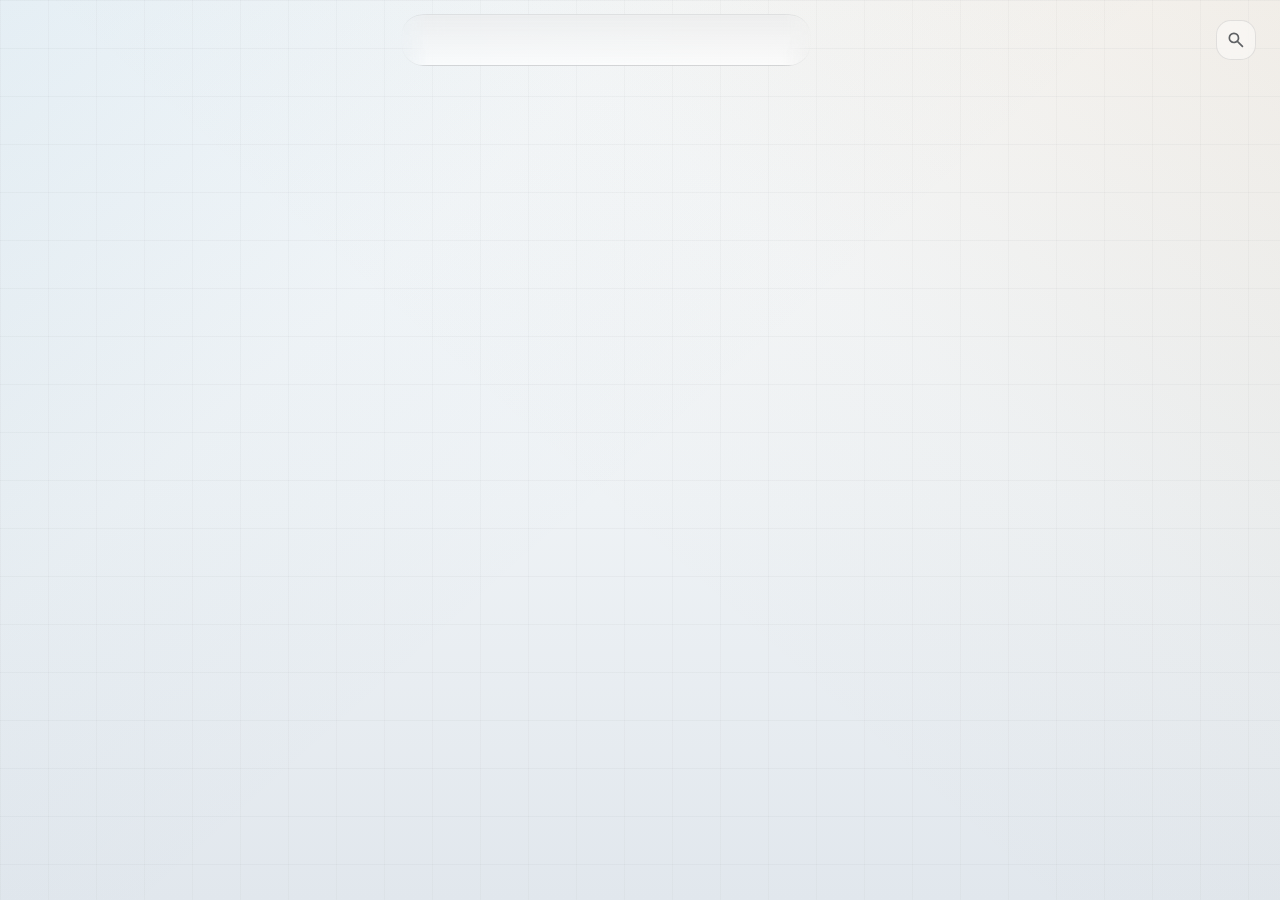
==== commit c899bf51: "Optimize rail reveal and extension assets" ====
--- a/src/index.html
+++ b/src/index.html
@@ -305,7 +305,7 @@
         <div class='row' id="previewContainer">
             <div class='column'>
             </div>
-            <div class='column controls' style="position: relative;">
+            <div class='column controls'>
                 <img id="preview" src="#" alt="">
                 <div id="previewOverlay"></div>
                 <input accept="image/*" class="settingsCtl" id="file" type="file">
@@ -423,12 +423,19 @@
                         <option selected value="open-zen">Open Zen</option>
                         <option value="open-rise">Open Rise</option>
                         <option value="soft-bloom">Soft Bloom</option>
-                        <option value="soft-pearl-drop">Soft Pearl Drop</option>
-                        <option value="soft-quiet-resolve">Soft Quiet Resolve</option>
-                        <option value="open-drop">Open Drop</option>
-                        <option value="open-whisper">Open Whisper</option>
                         <option value="soft-luna-bell">Soft Luna Bell</option>
                     </select>
+                </div>
+            </div>
+            <div class='row'>
+                <div class='column'>
+                    <label data-locale="newTabSoundVolume">Sound Volume</label>
+                </div>
+                <div class='column controls'>
+                    <div class="settingsRangeControl">
+                        <input class="settingsCtl" id="newTabSoundVolume" type="range" min="0" max="100" step="5">
+                        <output class="settingsCtl" id="newTabSoundVolumeValue" for="newTabSoundVolume">100%</output>
+                    </div>
                 </div>
             </div>
             <div class='row'>
--- a/src/css/index.css
+++ b/src/css/index.css
@@ -27,6 +27,7 @@
     --flow-dial-max-width: 260px;
     --folder-rail-height: 52px;
     --folder-rail-radius: 22px;
+    --folder-rail-default-width: clamp(188px, 32vw, 420px);
     --folder-rail-padding-x: 6px;
     --folder-rail-scroll-padding-x: 10px;
     --folder-tab-height: 38px;
@@ -99,14 +100,6 @@
 
 @font-face {
     font-family: 'Noto Sans';
-    src: url('../fonts/NotoSans-ExtraLight.woff2') format('woff2');
-    font-weight: 200;
-    font-style: normal;
-    font-display: swap;
-}
-
-@font-face {
-    font-family: 'Noto Sans';
     src: url('../fonts/NotoSans-Medium.woff2') format('woff2');
     font-weight: 500;
     font-style: normal;
@@ -120,6 +113,10 @@
     overflow: hidden;
     display: flex;
     flex-direction: column;
+}
+
+html {
+    background: var(--surface-0);
 }
 
 body {
@@ -209,17 +206,57 @@
     opacity: 0.54;
 }
 
-:root.initialCustomWallpaper body {
-    background:
+:root.initialCustomWallpaper body,
+:root.customWallpaper body {
+    position: relative;
+    overflow: hidden;
+    background: transparent;
+}
+
+:root.initialCustomWallpaper body::before,
+:root.customWallpaper body::before {
+    content: '';
+    position: fixed;
+    inset: 0;
+    z-index: -1;
+    pointer-events: none;
+    background-color: var(--surface-0);
+    background-image:
         linear-gradient(var(--background-dim-overlay), var(--background-dim-overlay)),
-        var(--initial-wallpaper-src) no-repeat top center fixed;
+        var(--wallpaper-src);
+    background-repeat: no-repeat;
+    background-position: top center;
+    background-attachment: fixed;
     background-size: cover;
+    animation: wallpaper-soft-appear 320ms cubic-bezier(0.2, 0, 0.16, 1) both;
+    backface-visibility: hidden;
+    transform: translateZ(0);
+    will-change: opacity, transform;
 }
 
 :root.initialSolidBackground body {
     background:
         linear-gradient(var(--background-dim-overlay), var(--background-dim-overlay)),
         var(--initial-background-color);
+}
+
+@keyframes wallpaper-soft-appear {
+    from {
+        opacity: 0;
+        transform: translateZ(0) scale(1.004);
+    }
+    to {
+        opacity: 1;
+        transform: translateZ(0) scale(1);
+    }
+}
+
+@media (prefers-reduced-motion: reduce) {
+    :root.initialCustomWallpaper body::before,
+    :root.customWallpaper body::before {
+        animation: none;
+        transform: none;
+    }
 }
 
 h1 {
@@ -312,8 +349,8 @@
     justify-content: center;
     width: min(1040px, calc(100vw - 56px));
     max-width: min(1040px, calc(100vw - 56px));
-    min-height: calc(100% - 118px);
-    margin: clamp(34px, 8vh, 86px) auto 28px;
+    min-height: auto;
+    margin: auto;
 }
 
 .smartHome {
@@ -338,11 +375,36 @@
     grid-row: 1 / span 3;
 }
 
+.smartHomeSectionHeader {
+    display: flex;
+    align-items: center;
+    justify-content: space-between;
+    gap: 10px;
+    margin: 0 0 10px;
+}
+
 .smartHomeTitle {
-    margin: 0 0 10px;
+    margin: 0;
     color: var(--muted);
     font-size: 0.86rem;
     font-weight: 500;
+}
+
+.smartHomeHistoryButton {
+    min-height: 28px;
+    padding: 0 10px;
+    border: 1px solid var(--line-soft);
+    border-radius: 7px;
+    background: color-mix(in srgb, var(--surface-glass-strong) 70%, transparent);
+    color: var(--muted);
+    font: inherit;
+    font-size: 0.76rem;
+}
+
+.smartHomeHistoryButton:hover {
+    border-color: var(--line-bright);
+    background: color-mix(in srgb, var(--color) 9%, var(--surface-glass-strong));
+    color: var(--color);
 }
 
 .smartHomeSearchForm,
@@ -1391,21 +1453,6 @@
     overflow: hidden;
 }
 
-body.themeLight.folderRailScrubbing #foldersContainer::after,
-body.themeLight.folderRailDragging #foldersContainer::after,
-body.themeLight #foldersContainer.folders-drag-active::after {
-    content: '';
-    position: absolute;
-    left: 28px;
-    right: 28px;
-    bottom: 18px;
-    height: 1px;
-    pointer-events: none;
-    background: linear-gradient(90deg, transparent, color-mix(in srgb, var(--accent) 28%, transparent), rgba(255, 255, 255, 0.42), color-mix(in srgb, var(--accent-2) 18%, transparent), transparent);
-    box-shadow: none;
-    opacity: 0.52;
-}
-
 /* when the folders header is empty add padding to tileContainer so deck items appear visually centered  */
 body:not(:has(.folderTitle)) #tileContainer {
     padding-bottom: 82px; /* counters foldersContainer height */
@@ -1424,7 +1471,7 @@
     flex: 0 0 auto;
     flex-wrap: nowrap;
     align-items: center;
-    min-width: 0;
+    min-width: min(100%, var(--folder-rail-default-width));
     overflow-x: auto;
     overflow-y: hidden;
     overscroll-behavior-x: contain;
@@ -1440,9 +1487,34 @@
     box-shadow: inset 0 1px 0 rgba(255, 255, 255, 0.1);
     -webkit-backdrop-filter: blur(18px) saturate(145%);
     backdrop-filter: blur(18px) saturate(145%);
+    transform-origin: center;
     transition: background 180ms ease, border-color 180ms ease, box-shadow 180ms ease;
     -webkit-mask-image: linear-gradient(90deg, transparent, #000 28px, #000 calc(100% - 28px), transparent);
     mask-image: linear-gradient(90deg, transparent, #000 28px, #000 calc(100% - 28px), transparent);
+}
+
+.folders-content.folderRailExpanding {
+    animation: folder-rail-expand 260ms cubic-bezier(0.2, 0, 0.16, 1) both;
+    will-change: transform, opacity;
+}
+
+@keyframes folder-rail-expand {
+    from {
+        opacity: 0.76;
+        transform: translateZ(0) scaleX(0.92);
+    }
+
+    to {
+        opacity: 1;
+        transform: translateZ(0) scaleX(1);
+    }
+}
+
+@media (prefers-reduced-motion: reduce) {
+    .folders-content.folderRailExpanding {
+        animation: none;
+        will-change: auto;
+    }
 }
 
 .folders-content::after {
@@ -1512,6 +1584,8 @@
 }
 
 .folderRailDragging .folders-content {
+    animation: none;
+    will-change: auto;
     scroll-snap-type: none;
 }
 
@@ -1614,6 +1688,7 @@
     #foldersContainer {
         --folder-rail-height: 50px;
         --folder-rail-radius: 20px;
+        --folder-rail-default-width: clamp(154px, 54vw, 320px);
         --folder-rail-scroll-padding-x: 3px;
         --folder-tab-gap: 3px;
         --folder-tab-padding-x: 13px;
@@ -1801,8 +1876,14 @@
 body.flowDial .smartHomeContainer {
     width: min(1040px, calc(100vw - 56px));
     max-width: min(1040px, calc(100vw - 56px));
-    margin: clamp(34px, 8vh, 86px) auto 28px;
+    margin: auto;
     gap: 0;
+}
+
+body.flowDial #tileContainer:has(.smartHomeContainer) {
+    align-items: center;
+    justify-content: center;
+    padding: 0 clamp(14px, 4vw, 28px);
 }
 
 body.flowDial .smartHomeTileGrid .tile,
--- a/src/css/settings.css
+++ b/src/css/settings.css
@@ -1,8 +1,19 @@
 .sidenav .settings {
     width: 100%;
-    padding: 14px 25px;
+    padding: 18px 16px 24px;
     height: 100%;
     overflow: hidden;
+    font-family: "PingFang SC", "Hiragino Sans GB", -apple-system, BlinkMacSystemFont, "Segoe UI", sans-serif;
+    font-size: 13px;
+    line-height: 1.38;
+    -webkit-font-smoothing: antialiased;
+    text-rendering: geometricPrecision;
+    --setting-radius: 10px;
+    --setting-control-height: 34px;
+    --setting-cell-bg: color-mix(in srgb, var(--color) 3.4%, transparent);
+    --setting-cell-bg-hover: color-mix(in srgb, var(--color) 5.8%, transparent);
+    --setting-control-bg: color-mix(in srgb, var(--surface-glass-strong) 84%, transparent);
+    --setting-control-border: color-mix(in srgb, var(--line-soft) 76%, transparent);
 }
 
 #settingsDiv {
@@ -15,8 +26,12 @@
 }
 
 .sidenav h1 {
-    font-weight: bold;
-    font-size: large;
+    margin: 0 38px 14px 0;
+    padding: 0;
+    font-size: 16px;
+    font-weight: 720;
+    line-height: 1.2;
+    letter-spacing: 0;
     /*
     background-image: url('../icons/icon48-white.png');
     background-repeat: no-repeat;
@@ -25,20 +40,27 @@
 }
 
 .sidenav hr {
-    border: 1px solid var(--line-soft);
-}
-
-.sidenav div {
+    border: none;
+    border-top: 1px solid color-mix(in srgb, var(--line-soft) 76%, transparent);
+    margin: 10px 0;
+}
+
+.sidenav .settings > div {
     padding: 0.3em 0;
 }
 
 .sidenav .closeBtn {
     all: unset;
     position: absolute;
-    top: 20px;
-    right: 25px;
+    top: 14px;
+    right: 14px;
+    display: grid;
+    place-items: center;
+    width: 32px;
+    height: 32px;
     background: none;
-    border: none;
+    border: 1px solid transparent;
+    border-radius: 50%;
     font-size: 24px;
     color: var(--muted);
     cursor: default;
@@ -47,7 +69,8 @@
 
 .sidenav .closeBtn:hover {
     color: var(--color);
-    background-color: transparent;
+    background-color: color-mix(in srgb, var(--color) 7%, transparent);
+    border-color: color-mix(in srgb, var(--line-soft) 70%, transparent);
 }
 .sidenav .closeBtn:focus {
     outline: none;
@@ -65,14 +88,16 @@
 .sidenav button {
     padding: .6em;
     width: 100%;
-    background-color: color-mix(in srgb, var(--accent) 32%, var(--surface-2));
+    font: inherit;
+    background-color: color-mix(in srgb, var(--accent) 24%, var(--surface-2));
     color: var(--color);
-    border: none;
-    border-radius: 7px;
+    border: 1px solid color-mix(in srgb, var(--accent) 28%, var(--line-soft));
+    border-radius: 8px;
 }
 
 .sidenav button:hover {
-    background-color: color-mix(in srgb, var(--accent) 42%, var(--surface-2));
+    background-color: color-mix(in srgb, var(--accent) 34%, var(--surface-2));
+    border-color: color-mix(in srgb, var(--accent) 44%, var(--line-bright));
 }
 
 .sidenav .default {
@@ -85,10 +110,15 @@
 }
 
 .sidenav #preview {
-    width: 270px;
-    max-height: 160px;
-    border: 1px solid var(--line-soft);
-    border-radius: 8px;
+    width: 100%;
+    height: 90px;
+    max-height: none;
+    display: block;
+    object-fit: cover;
+    object-position: top center;
+    border: 1px solid var(--setting-control-border);
+    border-radius: var(--setting-radius);
+    box-shadow: inset 0 1px 0 rgba(255, 255, 255, 0.08);
 }
 
 .sidenav #preview.defaultWallpaperPreview {
@@ -117,18 +147,37 @@
     opacity: 0;
     transform-origin: 0 0;
     transition: all 160ms ease;
+    align-items: stretch;
+    min-height: auto;
+    padding: 8px;
+}
+
+.sidenav #previewContainer > .column:first-child {
+    display: none;
+}
+
+.sidenav #previewContainer > .controls {
+    flex: 1 1 100%;
+    max-width: none;
+    width: 100%;
+    align-items: stretch;
+    position: relative;
+    display: block;
+    height: 90px;
+    line-height: 0;
 }
 
 .sidenav #previewOverlay {
     position: absolute;
-    bottom: 0;
-    width: 270px;
+    inset: 0;
+    box-sizing: border-box;
+    width: 100%;
     height: 100%;
     transition: all 160ms ease;
     background: url('../img/upload.png') no-repeat center color-mix(in srgb, var(--surface-0) 86%, #000 14%);
     opacity: 0;
     cursor: pointer;
-    border-radius: 8px;
+    border-radius: var(--setting-radius);
     z-index: 1;
 }
 
@@ -138,8 +187,8 @@
 
 .sidenav .wallpaperResetButton {
     position: absolute;
-    top: 8px;
-    right: 8px;
+    top: 6px;
+    right: 6px;
     z-index: 2;
     display: grid;
     place-items: center;
@@ -174,16 +223,48 @@
     flex-wrap: wrap;
     width: 100%;
     align-items: center;
+    min-height: 44px;
+    margin: 0 0 6px;
+    padding: 7px 8px;
+    border: 1px solid transparent;
+    border-radius: var(--setting-radius);
+    background: var(--setting-cell-bg);
+    transition:
+        background 160ms ease,
+        border-color 160ms ease;
+}
+
+.sidenav .row:hover {
+    border-color: color-mix(in srgb, var(--line-soft) 68%, transparent);
+    background: var(--setting-cell-bg-hover);
 }
 
 .sidenav .column {
     display: flex;
     flex-direction: column;
     flex: 1;
+    min-width: 0;
+    padding: 0;
+}
+
+.sidenav .row > .column:first-child {
+    color: var(--muted);
+    font-size: 13px;
+    font-weight: 620;
+    line-height: 1.25;
+    padding-left: 4px;
+}
+
+.sidenav .row > .column:first-child label {
+    overflow: hidden;
+    text-overflow: ellipsis;
+    white-space: nowrap;
 }
 
 .sidenav .controls {
     align-items: flex-end;
+    flex: 0 0 150px;
+    max-width: 150px;
 }
 
 
@@ -191,8 +272,9 @@
 .sidenav .switch {
     position: relative;
     display: inline-block;
-    width: 50px;
+    width: 44px;
     height: 24px;
+    padding: 0;
 }
 
 /* Hide default HTML checkbox */
@@ -210,7 +292,8 @@
     left: 0;
     right: 0;
     bottom: 0;
-    background-color: color-mix(in srgb, var(--color) 18%, transparent);
+    background-color: color-mix(in srgb, var(--color) 14%, transparent);
+    border: 1px solid color-mix(in srgb, var(--line-soft) 76%, transparent);
     -webkit-transition: .2s;
     transition: .2s;
 }
@@ -221,8 +304,9 @@
     height: 16px;
     width: 16px;
     left: 4px;
-    bottom: 4px;
+    bottom: 3px;
     background-color: var(--surface-1);
+    box-shadow: 0 2px 7px rgba(0, 0, 0, 0.22);
     -webkit-transition: .2s;
     transition: .2s;
 }
@@ -232,7 +316,8 @@
 }
 
 .sidenav input:checked + .slider {
-    background-color: var(--accent);
+    background-color: color-mix(in srgb, var(--accent) 86%, var(--surface-2));
+    border-color: color-mix(in srgb, var(--accent) 42%, var(--line-bright));
 }
 
 .sidenav input:focus + .slider {
@@ -240,9 +325,9 @@
 }
 
 .sidenav input:checked + .slider:before {
-    -webkit-transform: translateX(26px);
-    -ms-transform: translateX(26px);
-    transform: translateX(26px);
+    -webkit-transform: translateX(20px);
+    -ms-transform: translateX(20px);
+    transform: translateX(20px);
 }
 
 /* Rounded sliders */
@@ -257,97 +342,176 @@
 .sidenav input[type="color"] {
     opacity: 0;
     display: block;
-    width: 50px;
+    width: 44px;
     height: 24px;
     border: none;
 }
 
 .sidenav #color-picker-wrapper {
-    width: 50px;
+    width: 44px;
+    height: 24px;
     padding: 0;
     border-radius: 34px;
-    border: 1px solid var(--line-soft);
+    border: 1px solid var(--setting-control-border);
+    background: var(--setting-control-bg);
+    overflow: hidden;
     /*float: left;*/
 }
 
 .sidenav #textColor-picker-wrapper {
-    width: 50px;
+    width: 44px;
+    height: 24px;
     padding: 0;
     border-radius: 34px;
-    border: 1px solid var(--line-soft);
+    border: 1px solid var(--setting-control-border);
+    background: var(--setting-control-bg);
+    overflow: hidden;
     /*float: left;*/
 }
 
 .sidenav [type="file"] {
+    display: none;
     height: 0;
     overflow: hidden;
     width: 0;
 }
 
 
-.sidenav select {
+.sidenav select,
+.sidenav input[type="text"],
+.sidenav input:not([type]),
+.sidenav textarea {
     position: relative;
     outline: none;
-    padding: 0.45em 1em;
-    border: 1px solid var(--line-soft);
+    min-height: var(--setting-control-height);
+    padding: 0 10px;
+    border: 1px solid var(--setting-control-border);
     border-radius: 8px;
     color: var(--color);
+    font: inherit;
+    font-size: 13px;
     background:
-        linear-gradient(180deg, color-mix(in srgb, #fff 8%, transparent), transparent),
-        var(--surface-glass);
+        linear-gradient(180deg, color-mix(in srgb, #fff 7%, transparent), transparent),
+        var(--setting-control-bg);
     width: 100%;
     overflow: hidden;
     text-overflow: ellipsis;
     white-space: nowrap;
     box-shadow:
         inset 0 1px 0 rgba(255, 255, 255, 0.08),
-        0 8px 20px rgba(0, 0, 0, 0.08);
-}
-
-.sidenav select:focus {
+        0 6px 16px rgba(0, 0, 0, 0.055);
+}
+
+.sidenav select:focus,
+.sidenav input[type="text"]:focus,
+.sidenav input:not([type]):focus,
+.sidenav textarea:focus {
     border-color: color-mix(in srgb, var(--accent) 42%, var(--line-soft));
     box-shadow:
         inset 0 1px 0 rgba(255, 255, 255, 0.12),
         0 0 0 2px color-mix(in srgb, var(--accent) 18%, transparent);
 }
 
+.settingsRangeControl {
+    display: grid;
+    grid-template-columns: minmax(0, 1fr) 42px;
+    align-items: center;
+    gap: 8px;
+    width: 100%;
+}
+
+.sidenav input[type="range"] {
+    width: 100%;
+    height: 24px;
+    margin: 0;
+    accent-color: var(--accent);
+}
+
+.settingsRangeControl output {
+    color: var(--muted);
+    font-size: 12px;
+    font-variant-numeric: tabular-nums;
+    text-align: right;
+}
+
 .sceneRulePanel {
     width: 100%;
-    padding: 0.35em 0 0.75em;
+    margin: 8px 0 10px;
+    padding: 10px;
     display: flex;
     flex-direction: column;
-    gap: 10px;
+    gap: 12px;
+    border: 1px solid color-mix(in srgb, var(--line-soft) 76%, transparent);
+    border-radius: 12px;
+    background:
+        linear-gradient(180deg, color-mix(in srgb, #fff 4%, transparent), transparent 38%),
+        color-mix(in srgb, var(--color) 3.8%, transparent);
+}
+
+.sceneRulePanel > div {
+    padding: 0;
 }
 
 .scenePillList {
     display: flex;
     flex-wrap: wrap;
     gap: 6px;
-}
-
-.scenePill,
-.sceneActionButton,
-.sceneIconButton {
-    border: 1px solid var(--line-soft);
-    border-radius: 7px;
-    background: color-mix(in srgb, var(--surface-glass) 76%, transparent);
+    padding: 0;
+}
+
+.sidenav .scenePill,
+.sidenav .sceneActionButton,
+.sidenav .sceneIconButton {
+    width: auto;
+    border: 1px solid var(--setting-control-border);
+    border-radius: 8px;
+    background:
+        linear-gradient(180deg, color-mix(in srgb, #fff 7%, transparent), transparent),
+        color-mix(in srgb, var(--surface-glass) 82%, transparent);
     color: var(--color);
-    min-height: 30px;
+    min-height: 32px;
     padding: 0 10px;
+    font: inherit;
+    line-height: 1.15;
+    box-shadow:
+        inset 0 1px 0 rgba(255, 255, 255, 0.08),
+        0 5px 14px rgba(0, 0, 0, 0.045);
+}
+
+.sidenav .scenePill:hover,
+.sidenav .sceneActionButton:hover,
+.sidenav .sceneIconButton:hover {
+    border-color: color-mix(in srgb, var(--line-bright) 78%, transparent);
+    background:
+        linear-gradient(180deg, color-mix(in srgb, #fff 10%, transparent), transparent),
+        color-mix(in srgb, var(--surface-glass-strong) 90%, transparent);
 }
 
 .scenePill.active {
     border-color: color-mix(in srgb, var(--accent) 44%, var(--line-bright));
-    background: color-mix(in srgb, var(--accent) 16%, var(--surface-glass-strong));
+    background:
+        linear-gradient(180deg, color-mix(in srgb, #fff 7%, transparent), transparent),
+        color-mix(in srgb, var(--accent) 16%, var(--surface-glass-strong));
+    box-shadow:
+        inset 0 1px 0 rgba(255, 255, 255, 0.1),
+        0 0 0 1px color-mix(in srgb, var(--accent) 8%, transparent);
 }
 
 .sceneRuleMeta {
     display: grid;
-    grid-template-columns: minmax(0, 1fr) minmax(112px, 0.75fr);
+    grid-template-columns: minmax(0, 1fr) minmax(118px, 0.82fr);
     gap: 7px;
+    padding: 8px;
+    border: 1px solid color-mix(in srgb, var(--line-soft) 74%, transparent);
+    border-radius: 10px;
+    background: color-mix(in srgb, var(--surface-glass) 70%, transparent);
 }
 
 .sceneRuleMeta .sceneActionButton {
+    width: 100%;
+}
+
+.sceneRulePanel > .sceneActionButton {
     width: 100%;
 }
 
@@ -355,16 +519,26 @@
     display: grid;
     grid-template-columns: minmax(0, 1fr) 42px;
     align-items: center;
-    gap: 4px 8px;
-    border-top: 1px solid color-mix(in srgb, var(--line-soft) 62%, transparent);
-    padding-top: 8px;
+    gap: 6px 8px;
+    padding: 8px;
+    border: 1px solid color-mix(in srgb, var(--line-soft) 58%, transparent);
+    border-radius: 10px;
+    background: color-mix(in srgb, var(--color) 2.6%, transparent);
 }
 
 .sceneModuleLabel,
 .scenePanelTitle,
 .sceneRuleNotice {
     color: var(--muted);
-    font-size: 0.82em;
+    font-size: 12px;
+}
+
+.scenePanelTitle {
+    display: flex;
+    align-items: center;
+    min-height: 18px;
+    font-weight: 650;
+    letter-spacing: 0;
 }
 
 .sceneToggle {
@@ -380,26 +554,64 @@
 .sceneRulesList {
     display: flex;
     flex-direction: column;
-    gap: 6px;
+    gap: 8px;
+    padding: 0;
 }
 
 .sceneRuleRow {
+    position: relative;
     display: grid;
-    grid-template-columns: 76px minmax(98px, 0.9fr) minmax(0, 1fr) 30px;
+    grid-template-columns: minmax(72px, 0.82fr) minmax(0, 1fr) 30px;
     gap: 6px;
     align-items: center;
+    padding: 8px;
+    border: 1px solid color-mix(in srgb, var(--line-soft) 68%, transparent);
+    border-radius: 10px;
+    background:
+        linear-gradient(180deg, color-mix(in srgb, #fff 5%, transparent), transparent),
+        color-mix(in srgb, var(--surface-glass) 72%, transparent);
+}
+
+.sceneRuleRow select {
+    min-width: 0;
+    height: 32px;
+    padding: 0 8px;
+}
+
+.sceneRuleRow select:first-child {
+    grid-column: 1;
+    grid-row: 1;
+}
+
+.sceneRuleRow select:nth-child(2) {
+    grid-column: 1 / 3;
+    grid-row: 2;
+}
+
+.sceneRuleMatch {
+    grid-column: 2;
+    grid-row: 1;
 }
 
 .sceneRuleValue {
     min-width: 0;
-}
-
-.sceneIconButton {
+    grid-column: 1 / 3;
+    grid-row: 3;
+    height: 32px;
+    padding: 0 9px;
+    box-sizing: border-box;
+}
+
+.sidenav .sceneIconButton {
     width: 30px;
     min-width: 30px;
+    height: 30px;
     padding: 0;
     font-size: 18px;
     line-height: 1;
+    align-self: start;
+    grid-column: 3;
+    grid-row: 1;
 }
 
 .scenePreviewList {
@@ -413,46 +625,135 @@
 
 .scenePreviewRow {
     display: grid;
-    grid-template-columns: 56px minmax(0, 1fr) 42px;
-    gap: 6px;
+    grid-template-columns: 64px minmax(0, 1fr) 36px;
+    gap: 4px 7px;
     align-items: center;
-    min-height: 30px;
-    padding: 4px 6px;
-    border-radius: 6px;
-    background: color-mix(in srgb, var(--color) 5%, transparent);
+    min-height: 36px;
+    padding: 6px 7px;
+    border: 1px solid color-mix(in srgb, var(--line-soft) 52%, transparent);
+    border-radius: 10px;
+    background: color-mix(in srgb, var(--color) 4.5%, transparent);
 }
 
 .scenePreviewRow.hidden {
-    opacity: 0.62;
+    opacity: 0.66;
 }
 
 .scenePreviewType,
 .scenePreviewStatus,
 .scenePreviewReason {
     color: var(--muted);
-    font-size: 0.75em;
-}
-
-.scenePreviewName {
+    font-size: 11px;
+}
+
+.scenePreviewType,
+.scenePreviewStatus {
     overflow: hidden;
     text-overflow: ellipsis;
     white-space: nowrap;
 }
 
-.scenePreviewReason {
-    grid-column: 2 / 4;
+.scenePreviewName {
     overflow: hidden;
     text-overflow: ellipsis;
     white-space: nowrap;
+    font-size: 12px;
+    line-height: 1.25;
+}
+
+.scenePreviewReason {
+    grid-column: 1 / 4;
+    overflow: hidden;
+    text-overflow: ellipsis;
+    white-space: nowrap;
+}
+
+#importExportModalContent {
+    box-sizing: border-box;
+    width: min(440px, calc(100vw - 32px));
+    padding: 0;
+    overflow: hidden;
+}
+
+#importExportModalContent .tileForm {
+    padding: 18px;
+}
+
+#importExportModalName {
+    position: relative;
+    display: flex;
+    align-items: center;
+    justify-content: space-between;
+    gap: 16px;
+    min-height: 32px;
+    padding: 0 0 10px;
+    font-size: 15px;
+}
+
+#importExportModalName .closeBtn {
+    float: none;
+    display: grid;
+    flex: 0 0 28px;
+    place-items: center;
+    width: 28px;
+    height: 28px;
+    border-radius: 50%;
+    color: var(--muted);
+    font-size: 20px;
+    line-height: 1;
+}
+
+#importExportModalContent .formItem {
+    padding: 6px 0;
+}
+
+#importExportModalContent .formItem:first-of-type {
+    color: var(--muted);
+    line-height: 1.55;
+}
+
+#importExportModalContent .importExportForm {
+    padding-top: 12px;
+}
+
+#importExportModalContent .button {
+    box-sizing: border-box;
+    min-height: 38px;
+    border: 1px solid color-mix(in srgb, var(--line-soft) 68%, transparent);
+    border-radius: 8px;
+}
+
+@media (max-width: 420px) {
+    .sceneRuleMeta {
+        grid-template-columns: minmax(0, 1fr);
+    }
+}
+
+.sidenav .row:has(.settingsLink) {
+    min-height: 40px;
+    padding: 5px 8px;
+}
+
+.sidenav .row:has(.settingsLink) > .column:first-child {
+    flex: 1 1 100%;
 }
 
 .settingsLink {
-    height: 25px;
+    display: flex;
+    align-items: center;
+    justify-content: center;
+    width: 100%;
+    min-height: 28px;
+    height: auto;
     color: var(--muted);
+    text-align: center;
+    line-height: 1.2;
+    border-radius: 8px;
 }
 
 .settingsLink:hover {
     color: var(--color);
+    background: color-mix(in srgb, var(--color) 5%, transparent);
 }
 
 .settingsLinkDanger {
